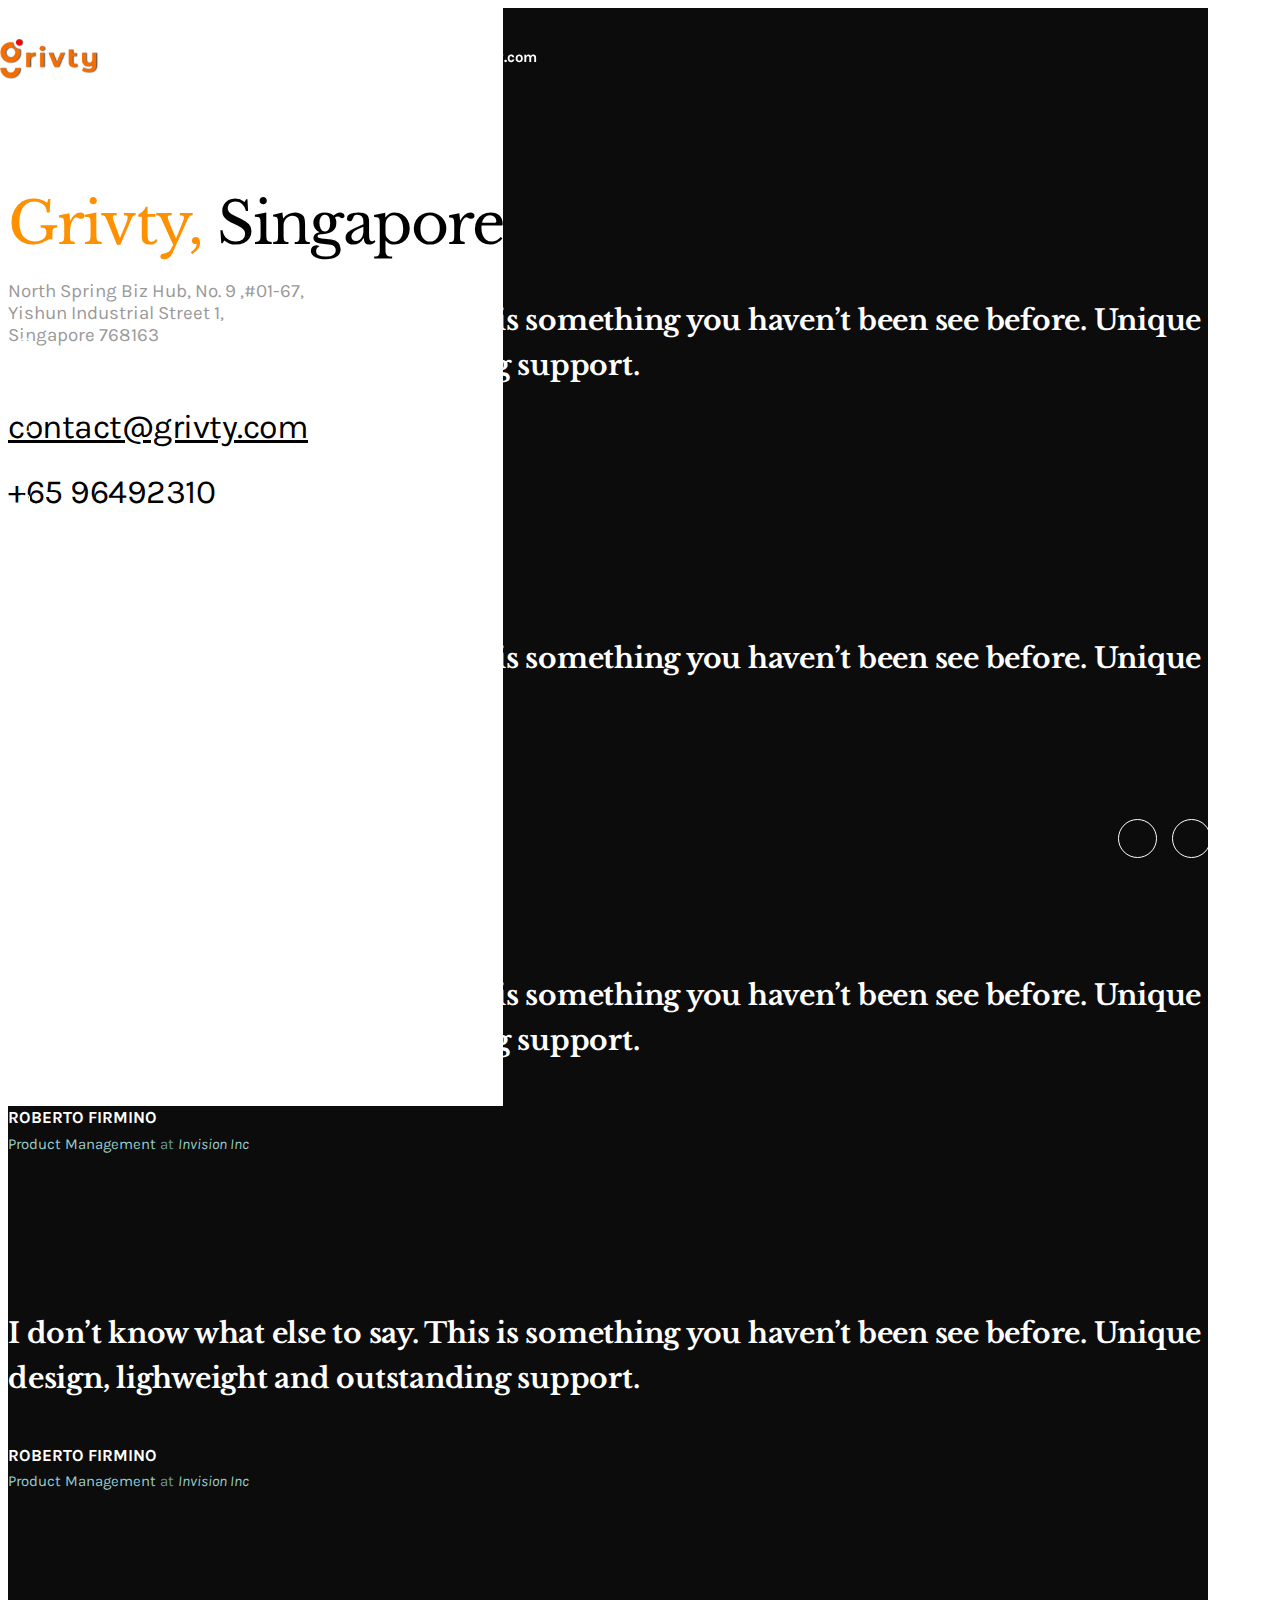
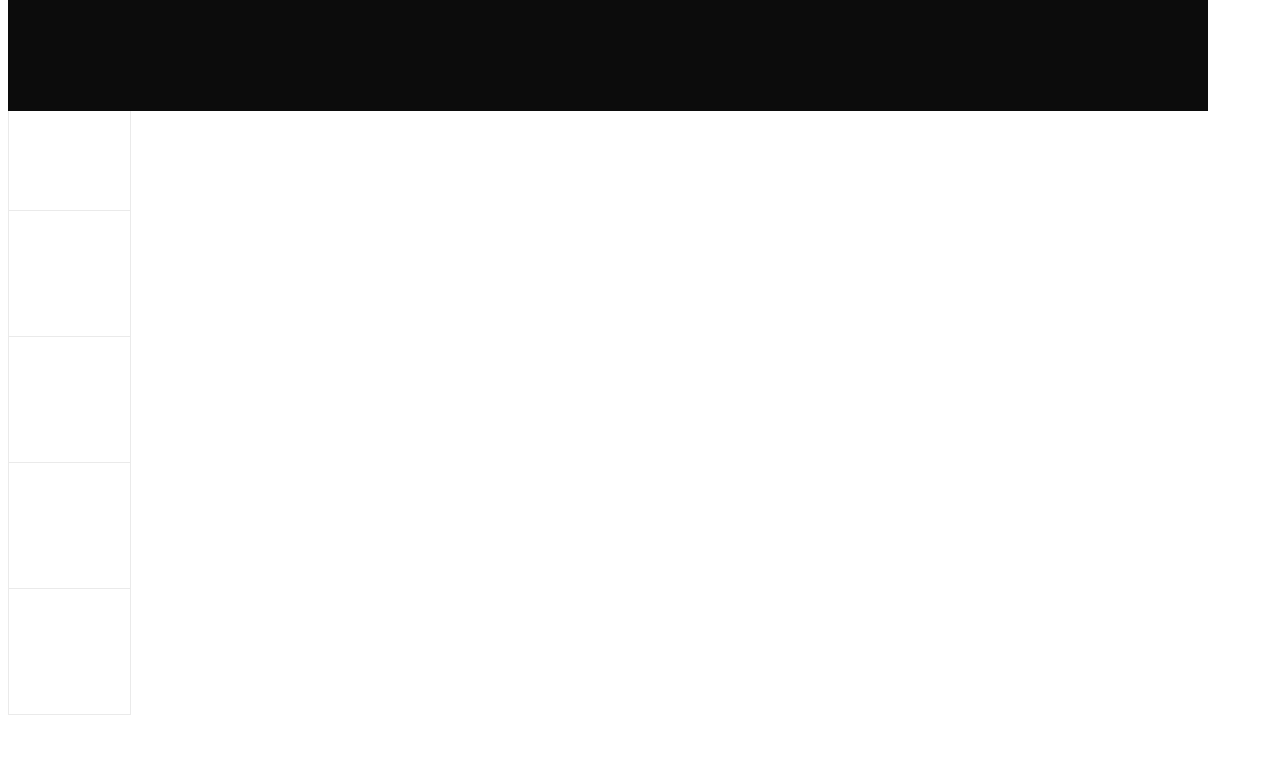
==== public/index.html @ 45347f68 "f" ====
<!doctype html>
<html lang="en">
  <head>
    <meta charset="utf-8">
    <meta name="viewport" content="width=device-width, initial-scale=1, shrink-to-fit=no, user-scalable=0">
    <meta name="description" content="Lewis - Creative Portfolio HTML Template">
    <meta name="author" content="Paul, Logan Cee">

    <title>Grivty</title>

    <!-- CSS -->
    <link href="css/bootstrap.min.css" rel="stylesheet">
    <link href="css/animsition.min.css" rel="stylesheet">
    <link href="css/owl.carousel.min.css" rel="stylesheet">
    <link href="css/owl.theme.default.min.css" rel="stylesheet">
    <link href="css/socicon.css" rel="stylesheet">
    <link href="css/ionicons.min.css" rel="stylesheet">
    <link href="css/animate.min.css" rel="stylesheet">
    <link href="css/jquery.fancybox.min.css" rel="stylesheet">
    <link href="css/jquery.pagepiling.css" rel="stylesheet">

    <!-- Main CSS -->
    <link href="css/style.css" rel="stylesheet">

    <!-- Favicons -->
    <link rel="apple-touch-icon" sizes="180x180" href="favicon/apple-touch-icon.png">
    <link rel="icon" type="image/png" sizes="32x32" href="favicon/favicon-32x32.png">
    <link rel="icon" type="image/png" sizes="16x16" href="favicon/favicon-16x16.png">
    <link rel="manifest" href="favicon/site.webmanifest">
    <meta name="msapplication-TileColor" content="#da532c">
    <meta name="theme-color" content="#ffffff">

  </head>

  <body class="theme-yellow dark-horizontal">
    <div class="animsition">
      <div class="wrapper">
        <header id="header" class="header header-fixed">
          <div class="container-fluid clearfix">
            <div class="brand">
              <a href="home-flash.html">
                <a href="index.html"> <img src="img/logo2.png" alt="Italian Trulli" width="100 "></a>
                <div class="brand-text">Design <br /> Your Dreams</div>
              </a>
            </div>

            <div class="header-content d-none d-md-block">
              <div class="header-contacts">
                <div class="header-contact-item"><a href="tel:+65 96492310" class="phone-link">+65 96492310</a></div>
                <div class="header-contact-divider">/</div>
                <div class="header-contact-item"><a href="mailto:contact@grivty.com" class="mail-link">contact@grivty.com</a></div>
              </div>
            </div>
          </div>
        </header>


        <ul class="social social-rounded social-rounded-fixed social-rounded-dark">
          <li><a href="#"><i class="socicon-twitter"></i></a></li>
          <li><a href="#"><i class="socicon-facebook"></i></a></li>
          <li><a href="#"><i class="socicon-googleplus"></i></a></li>
        </ul>

        <div class="establised">establised 1991</div>
        <div class="copyright-fixed">&copy; Grivty 2020.&nbsp; Singapore</div>

        <div class="home-piling a-pagepiling full-height">
          <div id="home" class="section pp-scrollable slide slide1 slide-dark">
            <div class="slide-container">
              <div class="video-container a-video" data-vimeo-width="640" data-vimeo-height="360"><iframe src="https://player.vimeo.com/video/107714608?title=0&byline=0&portrait=0&autoplay=1&autopause=0&muted=1&background=1" allowfullscreen></iframe></div>
              <div class="slide-bg"><div class="inside"></div></div>
              <div class="slide-video-container slide-container">
                <div class="container">
                  <div class="row slide-content">
                    <div class="col-sm-7">
                      <h1 class="slide-title font-libre"><span class="text-primary">Ideas</span><br /> Come from Natural</h1>
                      <div class="slide-body">
                        <h3 class="slide-title-sub">branding &amp; interaction</h3>
                        <div class="slide-descr">We create high quality products to help<br /> the life interested & better</div>
                      </div>
                    </div>
                  </div>
                  <button class="btn-play a-video-play"><i class="icon ion-ios-play"></i></button>
                </div>
              </div>
            </div>
          </div>

          <div id="studio" class="section pp-scrollable slide slide2">
            <div class="slide-container">
              <div class="slide-bg slide-bg-circle"><div class="inside"></div></div>
              <div class="container">
                <div class="row">
                  <div class="col-lg-6">
                    <div class="solution-num text-texture">25</div>
                    <div class="solution-num-title">Years<br /> Experience</div>
                  </div>
                  <div class="col-lg-6">
                    <h2 class="slide-title font-libre">Capturing 
                      <br /> Perfect designs <br />  With our services </h2>

                    <div class="accordion solution-collapse" id="solutions">
                      <div class="solution-collapse-item">
                        <div class="solution-collapse-item-title font-libre" id="headingOne">
                          <a class="" href="" data-toggle="collapse" data-target="#solution1" aria-expanded="true" aria-controls="solution1">
                            Design & Printing
                            <i class="icon-plus"></i>
                          </a>
                        </div>

                        <div id="solution1"  class="collapse show" aria-labelledby="headingOne" data-parent="#solutions">
                          <div class="card-body">
                            Designing for an optimal digital experience. intuitive and user friendly. Our websites, platforms and apps are built for the way your users behave to ensure an experience that will make them come back for more.... <a href="service.html">See more</a>
                          </div>
                        </div>
                      </div>
                      <div class="solution-collapse-item">
                        <div class="solution-collapse-item-title font-libre" id="headingTwo">
                          <a class=" collapsed" href="" data-toggle="collapse" data-target="#solution2" aria-expanded="false" aria-controls="solution2">
                            Data Analytics

                            <i class="icon-plus"></i>
                          </a>
                        </div>
                        <div id="solution2" class="collapse" aria-labelledby="headingTwo" data-parent="#solutions">
                          <div class="card-body">
                            Designing for an optimal digital experience. intuitive and user friendly. Our websites, platforms and apps are built for the way your users behave to ensure an experience that will make them come back for more.... <a href="service.html">See more</a>
                          </div>
                        </div>
                      </div>
                      <div class="solution-collapse-item">
                        <div class="solution-collapse-item-title font-libre" id="headingThree">
                          <a class=" collapsed" href="" data-toggle="collapse" data-target="#solution3" aria-expanded="false" aria-controls="solution3">
                            Digital Marketing
                            <i class="icon-plus"></i>
                          </a>
                        </div>
                        <div id="solution3" class="collapse" aria-labelledby="headingThree" data-parent="#solutions">
                          <div class="card-body">
                            Designing for an optimal digital experience. intuitive and user friendly. Our websites, platforms and apps are built for the way your users behave to ensure an experience that will make them come back for more.... <a href="service.html">See more</a>
                          </div>
                        </div>
                      </div>
                    </div>
                  </div>
                </div>
              </div>
            </div>
          </div>

          <div id="projects" class="section pp-scrollable slide slide3 slide-dark">
            <div class="slide-container">
              <div class="slide-bg-list">
                <div class="slide-bg active"><div class="inside" style="background-image: url(img/piling-project1.jpg);"></div></div>
                <div class="slide-bg"><div class="inside" style="background-image: url(img/piling-project2.jpg);"></div></div>
                <div class="slide-bg"><div class="inside" style="background-image: url(img/piling-project3.jpg);"></div></div>
                <div class="slide-bg"><div class="inside" style="background-image: url(img/piling-project4.jpg);"></div></div>
                <div class="slide-bg"><div class="inside" style="background-image: url(img/piling-project5.jpg);"></div></div>
              </div>
              <div class="container">
                <div class="piling-project-list-title">Latest projects</div>
                <div class="row piling-project-list">
                  <div class="col-xl-4 col-6 piling-project-item">
                    <h3 class="piling-project-title font-libre"><a href="single-project-mobile-app.html" class="a-change-bg">Boranito<br /> Skate</a></h3>
                    <div class="piling-project-detail">2018 / Interaction</div>
                  </div>
                  <div class="col-xl-4 col-6 piling-project-item">
                    <h3 class="piling-project-title font-libre"><a href="single-project-branding.html" class="a-change-bg">Rick<br />  Meyers</a></h3>
                    <div class="piling-project-detail">2018 / Branding</div>
                  </div>
                  <div class="col-xl-4 col-6 piling-project-item">
                    <h3 class="piling-project-title font-libre"><a href="single-project-branding.html" class="a-change-bg">ICO Bottle<br /> Opener</a></h3>
                    <div class="piling-project-detail">2018 / Branding</div>
                  </div>
                  <div class="col-xl-4 col-6 piling-project-item">
                    <h3 class="piling-project-title font-libre"><a href="single-project-web-design.html" class="a-change-bg">Onne<br /> Portfolio</a></h3>
                    <div class="piling-project-detail">2017 / Interaction</div>
                  </div>
                  <div class="col-xl-4 col-6 piling-project-item">
                    <h3 class="piling-project-title font-libre"><a href="single-project-branding.html" class="a-change-bg">Dark<br /> Bottle</a></h3>
                    <div class="piling-project-detail">2017 / Branding</div>
                  </div>
                  <div class="col-xl-4 col-6">
                    <div class="piling-more-total">
                      <a href="ourworks.html">more<br /> projects</a>
                    </div>
                  </div>
                </div>
              </div>
            </div>
          </div>

          <div class="section pp-scrollable slide slide4">
            <div class="slide-container">
              <div class="container">
                <h2 class="slide-title font-libre">Trusted from Clients</h2>
                <div class="slide-descr text-grey">Help business can be optimized profit and improve value of brand is our vision.</div>

                <div class="slide-body">
                  <div class="row no-gutters partner-list partner-bordered">
                    <div class="col partner-item"><span class="inside"><img src="img/pic12.png" alt="" /></span></div>
                    <div class="col partner-item"><a href="#" class="inside"><img src="img/pic13.png" alt="" /></a></div>
                    <div class="col partner-item"><a href="#" class="inside"><img src="img/pic14.png" alt="" /></a></div>
                    <div class="col partner-item"><a href="#" class="inside"><img src="img/pic15.png" alt="" /></a></div>
                    <div class="col partner-item"><a href="#" class="inside"><img src="img/pic16.png" alt="" /></a></div>
                    <div class="col partner-item"><a href="#" class="inside"><img src="img/pic17.png" alt="" /></a></div>
                    <div class="col partner-item"><a href="#" class="inside"><img src="img/pic18.png" alt="" /></a></div>
                    <div class="col partner-item"><a href="#" class="inside"><img src="img/pic20.png" alt="" /></a></div>
                    <div class="col partner-item"><a href="#" class="inside"><img src="img/pic21.png" alt="" /></a></div>
                    <div class="col partner-item"><a href="#" class="inside"><img src="img/pic22.png" alt="" /></a></div>
                    <div class="col partner-item"><a href="#" class="inside"><img src="img/pic23.png" alt="" /></a></div>
                    <div class="col partner-item"><a href="#" class="inside"><img src="img/pic24.png" alt="" /></a></div>
                    <div class="col partner-item"><a href="#" class="inside"><img src="img/pic25.png" alt="" /></a></div>
                    <div class="col partner-item"><a href="#" class="inside"><img src="img/pic26.png" alt="" /></a></div>
                    <div class="col partner-item"><a href="#" class="inside"><img src="img/pic27.png" alt="" /></a></div>
                  </div>
                </div>
              </div>
            </div>
          </div>

          <div class="section pp-scrollable slide slide5 slide-dark">
            <div class="slide-container">
              <div class="slide-bg"><div class="inside"></div></div>
              <div class="container">
                <div class="h1"><span class="rounded-icon"><i class="icon-quote"></i></span></div>
                <div class="row">
                  <div class="col-lg-7 col-9">
                    <div class="a-reviews-carousel reviews-carousel-sm owl-carousel owl-theme">
                      <div class="reviews-carousel-item">
                        <div class="inside">
                          <div class="reviews-carousel-text font-libre">I don’t know what else to say. This is something you haven’t been see before. Unique design, lighweight and outstanding support.</div>
                          <div class="reviews-carousel-author">Roberto Firmino</div>
                          <div class="reviews-carousel-author-status">Product Management <span class="text-grey-light">at</span> <em>Invision Inc</em></div>
                        </div>
                      </div>
                      <div class="reviews-carousel-item">
                        <div class="inside">
                          <div class="reviews-carousel-text font-libre">I don’t know what else to say. This is something you haven’t been see before. Unique design, lighweight.</div>
                          <div class="reviews-carousel-author">Roberto Firmino</div>
                          <div class="reviews-carousel-author-status">Product Management <span class="text-grey-light">at</span> <em>Invision Inc</em></div>
                        </div>
                      </div>
                      <div class="reviews-carousel-item">
                        <div class="inside">
                          <div class="reviews-carousel-text font-libre">I don’t know what else to say. This is something you haven’t been see before. Unique design, lighweight and outstanding support.</div>
                          <div class="reviews-carousel-author">Roberto Firmino</div>
                          <div class="reviews-carousel-author-status">Product Management <span class="text-grey-light">at</span> <em>Invision Inc</em></div>
                        </div>
                      </div>
                      <div class="reviews-carousel-item">
                        <div class="inside">
                          <div class="reviews-carousel-text font-libre">I don’t know what else to say. This is something you haven’t been see before. Unique design, lighweight and outstanding support.</div>
                          <div class="reviews-carousel-author">Roberto Firmino</div>
                          <div class="reviews-carousel-author-status">Product Management <span class="text-grey-light">at</span> <em>Invision Inc</em></div>
                        </div>
                      </div>
                    </div>
                  </div>
                </div>
              </div>
            </div>
          </div>

          <div class="section pp-scrollable slide slide6">
            <div class="slide-container">
              <div class="slide-bg"><div class="inside"></div></div>
              <div class="slide-bg slide-bg-circle"><div class="inside"></div></div>
              <div class="container">
                <div class="row slide-content">
                  <div class="col-sm-6">
                    <h2 class="slide-title font-libre h2"><span class="text-primary">Grivty, </span>Singapore</h2>
                    <div class="slide-body">
                      <div class="slide-contact-address">North Spring Biz Hub, No. 9 ,#01-67, <br>Yishun Industrial Street 1,<br>Singapore 768163</div>
                      <div class="slide-contact-mail"><a href="mailto:contact@grivty.com" class="underline">contact@grivty.com</a></div>
                      <div class="slide-contact-phone"><a href="tel:+65 96492310" class="phone-link">+65 96492310</a></div>
                    </div>
                  </div>
                </div>

              </div>
            </div>
          </div>

        </div>



      </div>

    </div>


    <script src="https://code.jquery.com/jquery-1.12.4.min.js"></script>
    <script>window.jQuery || document.write('<script src="js/jquery.min.js"><\/script>')</script>
    <script src="js/smoothscroll.js"></script>
    <script src="js/popper.min.js"></script>
    <script src="js/bootstrap.min.js"></script>
    <script src="js/animsition.min.js"></script>
    <script src="js/owl.carousel.min.js"></script>
    <script src="js/wow.min.js"></script>
    <script src="js/jquery.pagepiling.min.js"></script>
    <script src="js/isotope.pkgd.min.js"></script>
    <script src="js/jquery.fancybox.min.js"></script>
    <script src="js/TweenMax.min.js"></script>
    <script src="js/ScrollMagic.min.js"></script>
    <script src="js/animation.gsap.min.js"></script>
    <script src="js/jquery.viewport.js"></script>
    <script src="js/jquery.countdown.min.js"></script>
    <script src="js/script.js"></script>

    <script>
      $(document).ready(function() {
        $('.a-pagepiling').pagepiling({
          scrollingSpeed: 280,
          menu: '#menu',
          loopTop: true,
         // anchors: ['home', 'studio', 'projects'],
        
          navigation: {
                'position': 'right'
          },
          afterLoad: function(anchorLink, index){
            if(index == 1 || index == 3 || index == 5){ // Section with dark bacgkrounds
              $('body').addClass('dark-horizontal');
            }
            else{
              $('body').removeClass('dark-horizontal');
            }
          },
          onLeave: function(){
            $('.section.active .slide-bg-list .slide-bg').removeClass('active').eq(0).addClass('active')
          }
        });

        $('.a-pp-prev').on('click', function(){
          $.fn.pagepiling.moveSectionUp();
        });
        $('.a-pp-next').on('click', function(){
          $.fn.pagepiling.moveSectionDown();
        });
      });
    </script>

  </body>
</html>
---- public/css/style.css ----
/* ------------------------------------------------------------------------------

  Template Name: Lewis
  Description: Leiws - Creative Portfolio HTML Template
  Author: Paul
  Author URI: http://themeforest.net/user/paul_tf

  1.  Global

      1.1 General
      1.2 Typography
      1.3 Fields
      1.4 Buttons
      1.5 Forms
      1.6 Preloader

  2.  Header

  3.  Home Zoom Parallax

  4.  Home Horizontal

      4.1 Home Horizontal Navs
      4.2 Home Horizontal Setting
      4.3 Home Horizontal Animation
      4.4 Home Horizontal Dark Settings


  5.  Home Piling

  6.  Home Minimal

  7.  Home Video

  8.  Home 3D

  9.  Home Flash

  10. Work Pages

  11. Project Card

  12. News Pages

  13. Pages

  14. Footer


*/



/*-------------------------------------------------------------------------------
  1. Global
-------------------------------------------------------------------------------*/


/* 1.1 General */

@import url('https://fonts.googleapis.com/css?family=Karla:400,400i,700,700i');

@import url('https://fonts.googleapis.com/css?family=Teko:400,500,700');

@import url('https://fonts.googleapis.com/css?family=Libre+Baskerville:400,400i,700');

@import url('https://fonts.googleapis.com/css?family=Abril+Fatface');

@font-face {
    font-family: 'Butler';
    src: url('../fonts/butler_regular-webfont.eot');
    src: url('../fonts/butler_regular-webfont.eot?#iefix') format('embedded-opentype'),
         url('../fonts/butler_regular-webfont.woff2') format('woff2'),
         url('../fonts/butler_regular-webfont.woff') format('woff'),
         url('../fonts/butler_regular-webfont.ttf') format('truetype');
    font-weight: normal;
    font-style: normal;
}

@font-face {
    font-family: 'Butler';
    src: url('../fonts/butler_bold-webfont.eot');
    src: url('../fonts/butler_bold-webfont.eot?#iefix') format('embedded-opentype'),
         url('../fonts/butler_bold-webfont.woff2') format('woff2'),
         url('../fonts/butler_bold-webfont.woff') format('woff'),
         url('../fonts/butler_bold-webfont.ttf') format('truetype');
    font-weight: bold;
    font-style: normal;

}

@font-face {
    font-family: 'Butler';
    src: url('../fonts/butler_extrabold-webfont.eot');
    src: url('../fonts/butler_extrabold-webfont.eot?#iefix') format('embedded-opentype'),
         url('../fonts/butler_extrabold-webfont.woff2') format('woff2'),
         url('../fonts/butler_extrabold-webfont.woff') format('woff'),
         url('../fonts/butler_extrabold-webfont.ttf') format('truetype');
    font-weight: 900;
    font-style: normal;
}

@font-face {
    font-family: 'Butler Stencil Bold';
    font-style: normal;
    font-weight: normal;
    src: local('Butler Stencil Bold'),
         url('../fonts/Butler_Bold_Stencil.woff') format('woff');
}

html {
  font-size: 12px;
}

body {
  font-family: 'Karla', sans-serif;
  color: #000000;
}

html > body .underline {
  text-decoration: underline;
}

html > body .underline:hover {
  text-decoration: none;
}

::selection {
  background-color: #2d1a6a;
  color: #ffffff;
  text-shadow: none;
}

-webkit-::selection {
  background-color: #2d1a6a;
  color: #ffffff;
  text-shadow: none;
}

::-moz-selection {
  background-color: #2d1a6a;
  color: #ffffff;
  text-shadow: none;
}

::-webkit-scrollbar {
  width: 5px;
  height: 5px;
}

::-webkit-scrollbar-thumb {
  cursor: pointer;
  background: #2e2e2e;
}

.container-fluid-md {
  padding-left: 15px;
  padding-right: 15px;
}

.row-10 {
  margin-left: -5px;
  margin-right: -5px;
}

.row-10 > [class^="col-"],
.row-10 > [class*=" col-"] {
  padding-left: 5px;
  padding-right: 5px;
}

@media (min-width: 1280px) {
  .container {
    max-width: 1200px;
  }

  .row-60 {
    margin-left: -1.875rem;
    margin-right: -1.875rem;
  }

  .row-60 > [class^="col-"],
  .row-60 > [class*=" col-"] {
    padding-left: 1.875rem;
    padding-right: 1.875rem;
  }
}

@media (min-width: 1600px) {
  .container-fluid {
    padding-left: 3.75rem;
    padding-right: 3.75rem;
  }

  .container-fluid-md {
    padding-left: 7.5rem;
    padding-right: 7.5rem;
  }
}

.full-height {
  min-height: 100vh;
}

/* 1.2 Typography */

h2,
.h2,
h3,
.h3 {
  font-weight: bold;
}

h4,
.h4 {
  margin-bottom: 1.75rem;
  letter-spacing: -.035em;
  font-weight: bold;
}

.text-bold {
  font-weight: bold;
}

.text-normal {
  font-weight: normal;
}

.text-underline {
  text-decoration: underline;
}

html > body .text-black {
  color: #000000;
}

html > body .text-grey-primary {
  color: #cccccc;
}

html > body .text-grey {
  color: #666666;
}

html > body .text-white a,
html > body .text-black a {
  color: inherit;
}

html > body .text-grey-light {
  color: #999999;
}

html > body .lh-sm {
  line-height: 1.25;
}

html > body .lh-md {
  line-height: 1.625;
}

html > body .lh-lg {
  line-height: 1.875;
}

html > body .lh-lg2 {
  line-height: 1.8;
}

html > body .fs14 {
  font-size: .875rem;
}

html > body .fs18 {
  font-size: 1.125rem;
}

html > body .fs20 {
  font-size: 1.25rem;
}

html > body .fs28 {
  font-size: 1.75rem;
}

html > body .fs30 {
  font-size: 1.875rem;
}

html > body .fs36 {
  font-size: 2.25rem;
}

html > body .fs42 {
  font-size: 2.625rem;
}

html > body .fs48 {
  font-size: 3rem;
}

html > body .fs60 {
  font-size: 2.75rem;
  line-height: 1.36666667;
}

.fs18.text-grey {
  line-height: 1.66666667;
}

.h1-lg {
  font-size: 3.5rem;
  font-weight: bold;
  letter-spacing: -.025em;
}

@media (min-width: 576px) {
  .text-right-sm {
    text-align: right !important;
  }

  html > body .fs60 {
    font-size: 3.75rem;
    line-height: 1.36666667;
  }
}

@media (min-width: 768px) {
  .text-right-md {
    text-align: right !important;
  }

  .h1-lg {
    font-size: 4.5rem;
    line-height: 1.13888889;
  }
}

.font-custom {
  font-family: 'Butler', Serif;
}

.font-teko {
  font-family: 'Teko', sans-serif;
}

.font-libre {
  font-family: 'Libre Baskerville', serif;
}

.font-abril {
  font-family: 'Abril Fatface', cursive;
  font-weight: normal;
}

.base-list {
  margin: 0;
  padding: 0;
  list-style: none;
}

.base-list > li {
  padding-left: 1rem;
  position: relative;
  margin-bottom: 1.25rem;
}

.base-list > li:before {
  content: "";
  display: block;
  position: absolute;
  left: 0;
  top: .7em;
  width: .25rem;
  height: .25rem;
  border-radius: 5rem;
  background: #000000;
}

.more {
  text-transform: uppercase;
}

.more-lg {
  text-transform: uppercase;
  font-size: 1.25rem;
  font-weight: bold;
}

.more-xl {
  text-transform: uppercase;
  font-size: 1.5rem;
  font-weight: bold;
}

.more a,
.more-lg a {
  color: #000000;
  text-decoration: none;
}

.more a:hover,
.more-lg a:hover,
.more-total a:hover {
  color: #b11d11;
}

.more-lg i {
  display: inline-block;
  vertical-align: middle;
  margin-left: .5em;
  font-size: 110%;
  line-height: .75;
}

.ion-ios-arrow-left,
.ion-ios-arrow-right {
  transform: translateX(0);
  transition: transform .3s ease-in-out;
}

a:hover .ion-ios-arrow-right,
button:hover .ion-ios-arrow-right,
.btn:hover .ion-ios-arrow-right {
  transform: translateX(.25rem);
}

a:hover .ion-ios-arrow-left,
button:hover .ion-ios-arrow-left,
.btn:hover .ion-ios-arrow-left {
  transform: translateX(-.25rem);
}

/* 1.3 Fields */

html > body .mr20 {
  margin-right: 1.25rem;
}

html > body .mt5 {
  margin-top: 5px;
}

html > body .mt10 {
  margin-top: .625rem;
}

html > body .mt20 {
  margin-top: 1.25rem;
}

html > body .mt30 {
  margin-top: 1.875rem;
}

html > body .mt40 {
  margin-top: 2.5rem;
}

html > body .mt50 {
  margin-top: 3.125rem;
}

html > body .mt55 {
  margin-top: 3.4375rem;
}

html > body .mt60 {
  margin-top: 3.75rem;
}

html > body .mt65 {
  margin-top: 4.0625rem;
}

html > body .mt70 {
  margin-top: 4.375rem;
}

html > body .mt80 {
  margin-top: 5rem;
}

html > body .mt90 {
  margin-top: 5.625rem;
}

html > body .mt100 {
  margin-top: 6.5rem;
}

html > body .mt150 {
  margin-top: 9.375rem;
}

html > body .mb5 {
  margin-bottom: 5px;
}

html > body .mb10 {
  margin-bottom: .625rem;
}

html > body .mb20 {
  margin-bottom: 1.25rem;
}

html > body .mb30 {
  margin-bottom: 1.875rem;
}

html > body .mb35 {
  margin-bottom: 2.1875rem;
}

html > body .mb40 {
  margin-bottom: 2.5rem;
}

html > body .mb45 {
  margin-bottom: 2.8125rem;
}

html > body .mb50 {
  margin-bottom: 3.125rem;
}

html > body .mb55 {
  margin-bottom: 3.4375rem;
}

html > body .mb60 {
  margin-bottom: 3.75rem;
}

html > body .mb65 {
  margin-bottom: 4.0625rem;
}

html > body .mb70 {
  margin-bottom: 4.375rem;
}

html > body .mb75 {
  margin-bottom: 4.6875rem;
}

html > body .mb80 {
  margin-bottom: 5rem;
}

html > body .mb90 {
  margin-bottom: 5.625rem;
}

html > body .mb100 {
  margin-bottom: 6.25rem;
}

html > body .mb120 {
  margin-bottom: 7.5rem;
}

html > body .mb130 {
  margin-bottom: 8.125rem;
}

/* 1.4 Buttons */

button:focus,
input:focus {
  outline: none;
}

.btn {
  padding: .75rem 2rem .75rem;
  font-weight: bold;
  text-transform: uppercase;
  border-radius: 0;
}

.btn-sm {
  padding: .875rem 1.5rem .8125rem;
}

.btn-md {
  padding: .875rem 2rem .9375rem;
}

.btn-xs {
  border-color: #cccccc;
  padding: 3px 12px 3px;
  font-size: .75rem;
  color: #a7a9b8;
  letter-spacing: .025em;
}

.btn-light {
  background: #ffffff;
  border-color: #999999;
}

.btn-dark {
  background: #000000;
  border-color: #000000;
}

.btn-dark:hover,
.btn-dark:not(:disabled):not(.disabled):active {
  background: #23272b;
  border-color: #23272b;
}

.btn .icon {
  margin-left: .75rem;
  display: inline-block;
  vertical-align: middle;
  margin-top: -.375rem;
  margin-bottom: -.25rem;
  line-height: 1;
  font-size: 1.25rem;
}


.btn-sm .icon {
  font-size: 1.125rem;
  line-height: .75;
}

.btn-sm .ion-ios-email-outline {
  font-size: 1.5rem;
}

.btn-light:hover,
.btn-light:not(:disabled):not(.disabled):active {
  background-color: #b11d11;
  border-color: #b11d11;
  color: #ffffff;
}

.btn-outline-secondary:hover,
.btn-outline-secondary:not(:disabled):not(.disabled):active {
  background-color: #ffffff;
  border-color: #b11d11;
  color: #b11d11;
}

.btn-danger {
  background: #b11d11;
  border-color: #b11d11;
}

.btn-rounded {
  border-radius: 30px;
}

.btn-link.text-black:hover {
  color: #000000;
}

/* 1.5 Forms */

.form-control {
  border-radius: 0;
  padding: .625rem 1.25rem .625rem;
  height: calc(1.5em + 1.25rem + 2px);
}

.form-control-lg {
  padding: .875rem 1.25rem .9375rem;
  height: calc(1.5em + 1.8125rem + 2px);
  font-size: 1rem;
}

.control-with-icon {
  position: relative;
}

.control-with-icon .form-control {
  padding-right: 3rem;
}

.control-icon {
  padding-top: 1px;
  position: absolute;
  top: 50%;
  right: 20px;
  font-size: 1.5rem;
  color: #999999;
  -webkit-transform: translate(0%, -50%);
          transform: translate(0%, -50%);
}

.control-icon i,
.control-icon i:before {
  display: block;
  line-height: .75;
}

.control-btn {
  margin-top: 2.75rem;
}

.label-custom {
  margin-bottom: 0;
  display: block;
  text-transform: uppercase;
  font-size: .75rem;
  font-weight: bold;
}

.form-control-custom {
  border: none;
  border-bottom: #cccccc 1px solid;
  padding: 0 0 .625rem;
  height: calc(1.5em + .625rem + 1px);
  color: #000000;
  font-weight: normal;
}

.form-control-custom::-webkit-input-placeholder {
  color: #999999;
}

.form-control-custom::-moz-placeholder {
  color: #999999;
}

.form-control-custom:-ms-input-placeholder {
  color: #999999;
}

.form-control-custom::-ms-input-placeholder {
  color: #999999;
}

.form-control-custom::placeholder {
  color: #999999;
}

.form-control-custom:focus {
  border-color: #000000;
}



/* 1.6 Preloader */

.preloader {
  position: fixed;
  overflow: hidden;
  z-index: 999999;
  left: 0;
  top: 0;
  width: 100%;
  height: 100%;
  background:#fff;
  color:#4b4b4b;
  text-align: center;
}

.spinner {
  position: absolute;
  top: 50%;
  left: 50%;
  width: 50px;
  height: 50px;
  -webkit-transform: translate(-50%, -50%);
  transform: translate(-50%, -50%);
}

.double-bounce1,
.double-bounce2 {
  width: 100%;
  height: 100%;
  border-radius: 50%;
  background-color: #2c1a6a;
  opacity: 0.6;
  position: absolute;
  top: 0;
  left: 0;
  -webkit-animation: sk-bounce 2.0s infinite ease-in-out;
  animation: sk-bounce 2.0s infinite ease-in-out;
}

.double-bounce2 {
  -webkit-animation-delay: -1.0s;
  animation-delay: -1.0s;
}

@-webkit-keyframes sk-bounce {
  0%, 100% { -webkit-transform: scale(0.0) }
  50% { -webkit-transform: scale(1.0) }
}

@keyframes sk-bounce {
  0%, 100% { 
    transform: scale(0.0);
    -webkit-transform: scale(0.0);
  } 50% { 
    transform: scale(1.0);
    -webkit-transform: scale(1.0);
  }
}


/*-------------------------------------------------------------------------------
  2. Header
-------------------------------------------------------------------------------*/

.header {
  padding-top: 1.5rem;
  /*transition: color .2s ease-in-out;*/
  transition: margin-top .5s ease-in-out;
  margin-top: 0;
}

@media (min-width: 768px) {
  .header {
    padding-top: 2.625rem;
  }
}

.header-fixed {
  position: fixed;
  top: 0;
  left: 0;
  width: 100%;
  z-index: 900;
}

.header-affix {
  position: fixed !important;
  top: -5rem !important;
  left: 0;
  width: 100%;
  z-index: 900;
  background: #ffffff;
  padding-top: .75rem !important;
  padding-bottom: .5rem !important;
  box-shadow: rgba(0,0,0,.1) 0 3px 15px;
  margin-top: 5rem;
}

.header-affix .nav-logo {
  transform: scale(.45);
}

@media (max-width: 767px) {
  .header-affix .nav-logo {
    margin-left: -50%;
  }
}

.menu .menu-lang,
.menu .menu-main,
.menu .social,
.menu .menu-copyright {
  opacity: 0;
  transform: translateY(3rem);
  transition: all .5s ease-in-out;
}

.menu .menu-lang {
  transition-delay: .2s;
}

.menu .menu-main {
  transition-delay: .4s;
}

.menu .social {
  transition-delay: .6s;
}

.menu .menu-copyright {
  transition-delay: .8s;
}

.body-menu-opened .menu .menu-lang,
.body-menu-opened .menu .menu-main,
.body-menu-opened .menu .social,
.body-menu-opened .menu .menu-copyright {
  opacity: 1;
  transform: translateY(0);
}

.brand {
  float: left;
  margin-right: 1rem;
  white-space: nowrap;
}

.brand a {
  color: inherit;
  text-decoration: none;
}

.brand-name,
.brand-text {
  display: inline-block;
  vertical-align: middle;
}

.brand-name {
  margin-right: .875rem;
  font-family: 'Butler', Serif;
  font-size: 2.875rem;
  font-weight: 900;
  line-height: 1.1;
}

.brand-text {
  margin-bottom: .375rem;
  font-size: 1.125rem;
  line-height: 1.15;
  letter-spacing: -.5px;
}

.header-content {
  margin-left: 17.5%;
  margin-right: 17.5%;
}

.header-contacts {
  padding-top: .5rem;
  font-weight: bold;
}

.header-contact-item,
.header-contact-divider {
  display: inline-block;
  vertical-align: middle;
}

.header-contact-divider {
  margin-left: 1.875rem;
  margin-right: 1.875rem;
  opacity: .2;
}

.phone-link,
.phone-link:hover,
.mail-link,
.mail-link:hover {
  color: inherit;
  text-decoration: none;
}

.phone-link {
  cursor: default;
}

.nav-toggle-btn {
  background: none;
  border: none;
  padding: 0;
  margin: .25rem 0 0;
  border-radius: 0;
  outline: none;
  float: right;
  position: relative;
  z-index: 995;
  font-weight: bold;
  text-transform: uppercase;
  color: inherit;
}

.nav-toggle-btn:hover {
  color: #b11d11;
}

.nav-toggle-btn:focus {
  outline: none;
}

.nav-toggle-title {
  display: inline-block;
  vertical-align: middle;
  margin-right: .75rem;
}

.nav-toggle {
  width: 29px;
  height: 29px;
  display: inline-flex;
  vertical-align: middle;
  flex-direction: column;
  align-items: center;
  justify-content: center;
  margin: auto;
  cursor: pointer;
}

.nav-toggle-sm {
  transform: scale(.65);
  margin-right: -.3125rem;
}

.stick {
  width: 29px;
  height: 3px;
  margin-bottom: 5px;
  background-color: #000000;
  display: inline-block;
}

.nav-toggle-btn:hover .stick {
  background-color: #b11d11;
}

.body-menu-opened .nav-toggle-btn {
  color: #000000;
}

.body-menu-opened .nav-toggle-btn .stick {
  background-color: #000000;
}

.stick:last-child {
  margin-bottom: 0px;
}

.nav-toggle:hover .stick-2 {
  width: 29px;
}

.body-menu-opened .stick-1 {
  animation: stick-1-open .85s ease-out forwards;
}

.body-menu-opened .stick-2 {
  animation: stick-2-open .85s linear forwards;
  width: 29px;
  margin-left: 0px;
}

.body-menu-opened .stick-3 {
  animation: stick-3-open .85s linear forwards;
}

@-webkit-keyframes stick-1-open {
  0%   {width: 29px;}
  30%  {width: 3px; transform: translate(14px, 0px);}
  65%  {width: 3px; transform: translate(14px, -29px); animation-timing-function: cubic-bezier(0,1,1,1);}
  100% {width: 2px; transform: translate(9px, 17px);}
}

@keyframes stick-1-open {
  0%   {width: 29px;}
  30%  {width: 3px; transform: translate(14px, 0px);}
  65%  {width: 3px; transform: translate(14px, -29px); animation-timing-function: cubic-bezier(0,1,1,1);}
  100% {width: 2px; transform: translate(9px, 17px);}
}

@-webkit-keyframes stick-2-open {
  65%  {width: 29px; transform: translate(0px, 0px) rotate(0deg);}
  100% {width: 29px; transform: translate(0px, 0px) rotate(45deg);}
}

@keyframes stick-2-open {
  65%  {width: 29px; transform: translate(0px, 0px) rotate(0deg);}
  100% {width: 29px; transform: translate(0px, 0px) rotate(45deg);}
}

@-webkit-keyframes stick-3-open {
  65%  {transform: translate(0px, 0px) rotate(0deg);}
  100% {transform: translate(0px, -8px) rotate(-45deg);}
}

@keyframes stick-3-open {
  65%  {transform: translate(0px, 0px) rotate(0deg);}
  100% {transform: translate(0px, -8px) rotate(-45deg);}
}

.body-menu-close .stick-1 {
  width: 3px; 
  animation: stick-1-close .85s ease-out forwards;
}

.body-menu-close .stick-2 {
  animation: stick-2-close .85s ease-out forwards;
  margin-left: 0px;
}

.body-menu-close .stick-3 {
  animation: stick-3-close .85s ease-out forwards;
}

@-webkit-keyframes stick-1-close {
  0%, 70% {width: 0px; transform: translate(0, 0);}
  100%    {width: 29px; transform: translate(0, 0);}
}

@keyframes stick-1-close {
  0%, 70% {width: 0px; transform: translate(0, 0);}
  100%    {width: 29px; transform: translate(0, 0);}
}

@-webkit-keyframes stick-2-close {
  0%   {width: 29px;transform: translate(0px, 0px) rotate(45deg);}
  20%  {width: 3px; transform: translate(0, 0px) rotate(45deg);}
  40%  {width: 0px;}
  65%  {transform: translate(0, -26px); animation-timing-function: cubic-bezier(0,1,1,1);}
  80%  {width: 0px;}
  100% {width: 29px; transform: translate(0, 0px);}
}

@keyframes stick-2-close {
  0%   {width: 29px;transform: translate(0px, 0px) rotate(45deg);}
  20%  {width: 3px; transform: translate(0, 0px) rotate(45deg);}
  40%  {width: 0px;}
  65%  {transform: translate(0, -26px); animation-timing-function: cubic-bezier(0,1,1,1);}
  80%  {width: 0px;}
  100% {width: 29px; transform: translate(0, 0px);}
}

@-webkit-keyframes stick-3-close {
  0%   {width: 29px;transform: translate(0px, -8px) rotate(-45deg);}
  20%  {width: 3px; transform: translate(0, -8px) rotate(-45deg);}
  40%  {}
  65%  {transform: translate(0, -35px); animation-timing-function: cubic-bezier(0,1,1,1);}
  90%  {width: 3px;}
  100% {width: 29px; transform: translate(0, 0px);}
}

@keyframes stick-3-close {
  0%   {width: 29px;transform: translate(0px, -8px) rotate(-45deg);}
  20%  {width: 3px; transform: translate(0, -8px) rotate(-45deg);}
  40%  {}
  65%  {transform: translate(0, -35px); animation-timing-function: cubic-bezier(0,1,1,1);}
  90%  {width: 3px;}
  100% {width: 29px; transform: translate(0, 0px);}
}

@-webkit-keyframes fadeZoom {
  0%   {width: 100%;}
  100% {width: 0;}
}

@keyframes fadeZoom {
  0%   {width: 100%;}
  100% {width: 0;}
}

.navbar-nav {
  margin-left: 8rem;
  margin-right: 8rem;
  text-align: center;
  font-size: 1rem;
  text-transform: uppercase;
}

.navbar-nav ul {
  margin: 0;
  padding: 0;
  list-style: none;
}

.navbar-nav > ul > li {
  display: inline-block;
  vertical-align: middle;
  padding-left: 1rem;
  padding-right: 1rem;
}

.navbar-nav a {
  position: relative;
  color: #999999;
  text-decoration: none;
  transition: color 0.3s cubic-bezier(0.82, 0, 0.21, 1);
}

.navbar-nav a:before {
  content: attr(data-text);
  position: absolute;
  width: 0%;
  transition: width cubic-bezier(0.82, 0, 0.21, 1) 0.3s;
  color: #b11d11;
  z-index: 2;
  overflow: hidden;
}

.navbar-nav li.active > a,
.navbar-nav li > a.active,
.navbar-nav a:hover {
  color: #999999;
}

.navbar-nav li.active > a:before,
.navbar-nav a:hover:before {
    width: 100%;
}

.navbar-nav li.active > a {
  font-weight: bold;
  color: #b11d11;
}

.menu-main li.active > a {
  color: transparent !important;
}

.navbar-nav .dropdown-toggle::after {
  display: none;
}

.navbar-nav .dropdown-menu {
  width: 25rem;
  padding: 27px 40px 22px;
  border: none;
  background: #ffffff;
  border-radius: 0;
  margin-top: 1.125rem;
  margin-left: -40px;
  text-transform: none;
  box-shadow: 0 15px 25px rgba(0,0,0,0.05);
  position: absolute;
  left: 20px !important;
  top: 100% !important;
  transform: translate3d(0, 0, 0) !important;
}

.navbar-nav .dropdown:hover .dropdown-menu {
  animation: transform .3s ease-in-out forwards;
}

.navbar-nav .dropdown-menu:before {
  content: "";
  display: block;
  width: 100%;
  height: 1.125rem;
  position: absolute;
  left: 0;
  right: 0;
  top: -1.125rem;
}

@keyframes transform {
  0%   {margin-top: 3rem; opacity: 0;}
  100% {margin-top: 1.125rem; opacity: 1;}
}



.navbar-nav .dropdown-menu ul {
  margin: 0;
  padding: 0;
  list-style: none;
}

.navbar-nav .dropdown-menu ul li {
  margin-bottom: 6px;
}

.navbar-nav .dropdown-menu a {
  white-space: nowrap;
  color: #999999;
}

.navbar-nav .dropdown-menu .active a {
  font-weight: normal;
}

.dropdown-menu-title {
  margin-bottom: 24px;
  text-transform: uppercase;
  color: #000000;
  font-weight: bold;
}

.menu {
  position: fixed;
  top: 0;
  right: 0;
  bottom: 0;
  z-index: 990;
  background: #ffffff;
  max-width: 100%;
  width: 100%;
  padding: 3.75rem 4.375rem 3.25rem;
  display: flex;
  flex-direction: column;
  transition: transform .4s ease-in-out;
  -webkit-transform: translateX(100%);
          transform: translateX(100%);
}

.body-menu-opened .menu {
  -webkit-transform: translateX(0%);
          transform: translateX(0%);
}

@media (min-width: 576px) {
  .menu {
    width: 34rem;
  }
}

@media (min-width: 992px) {
  .navbar-nav {
    margin-left: 15rem;
    margin-right: 15rem;
  }

  .navbar-nav > ul > li {
    padding-left: 1.25rem;
    padding-right: 1.25rem;
  }
}

.body-menu-opened body {
  /*overflow: hidden;*/
  /*width: 100%;*/
  /*height: 100%;*/
}

@media (max-width: 575px) {
  .body-menu-opened {
    overflow: hidden;
    width: 100%;
    height: 100%;
  }
}

.hide-menu {
  position: fixed;
  left: 0;
  right: 0;
  top: 0;
  bottom: 100%;
  background: rgba(0,0,0,.1);
  z-index: 980;
}

.body-menu-opened .hide-menu {
  bottom: 0;
}

.menu-lang {
  font-size: .875rem;
  font-weight: bold;
  text-transform: uppercase;
}

.menu .menu-lang {
  padding-bottom: 4.5rem;
}

.menu-lang.float-right,
.text-right .menu-lang {
  margin-right: -1rem;
}

.menu-lang-item,
.menu .menu-lang-item {
  margin-right: 1rem;
  color: #000000;
}

.menu-lang-item:hover {
  color: #b11d11;
  text-decoration: none;
}

.menu-lang-item.active {
  color: #b11d11;
}

.menu-lang .divider {
  margin-right: 1rem;
}

.menu-main {
  height: 100%;
  overflow-x: hidden;
  overflow-y: auto;
}

.menu-main > ul {
  margin: 0;
  padding: 0;
  list-style: none;
}

.menu-main > ul > li {
  margin-bottom: .9375rem;
}

.menu-main > ul > li > a,
.menu-main > ul > li > span {
  font-size: 1.875rem;
  font-weight: bold;
  color: #000000;
}

.menu-main > ul > li ul {
  padding: 1rem 0 1px .875rem;
  margin: 0;
  list-style: none;
}

.menu-main > ul > li ul > li {
  margin-bottom: .375rem;
}

.menu-main > ul > li ul > li > a,
.menu-main > ul > li ul > li > span {
  color: #999999;
}

.menu-main a,
.menu-main a:hover {
  position: relative;
  text-decoration: none;
}

.menu-main a:before {
  content: attr(data-text);
  position: absolute;
  width: 0%;
  transition: width cubic-bezier(0.82, 0, 0.21, 1) 0.3s;
  color: #b11d11;
  z-index: 2;
  overflow: hidden;
  white-space: nowrap;
}

.menu-main a.active{
  color: #b11d11;
}
.menu-main li.active > a:before,
.menu-main a:hover:before {
    width: 100%;
}

.menu-footer {
  padding-top: 2rem;
}

.menu-copyright {
  margin-top: 18px;
  font-size: .875rem;
  line-height: 1.71428571;
  color: #666666;
  text-transform: uppercase;
}

.menu-copyright strong {
  color: #000000 !important;
}

@media (max-height: 380px) {
  .menu-footer {
    display: none;
  }
}



.header-custom {
  padding-top: 3rem;
}

.header-absolute {
  position: absolute;
  left: 0;
  top: 0;
  right: 0;
  z-index: 900;
}

.nav-logo {
  margin-top: -2.3125rem;
  margin-bottom: -2.3125rem;
  display: block;
}

.header-custom .social,
.header-custom .menu-lang {
  margin-top: .5rem;
}

.header-custom .social a {
  color: #999999;
}

.header-custom .navbar-nav a {
  color: #000000;
}

.header-custom .navbar-nav .active{
  color: #b11d11;
}

.header-custom .menu-lang {
  font-size: 1rem;
  font-weight: normal;
  color: #cccccc;
}

.header-custom .menu-lang a {
  color: #999999;
}

.header-custom .menu-lang a.active {
  color: #000000;
}

.header-custom .menu-lang a:hover {
  color: #b11d11;
}

@media (min-width: 768px) {
  .header-custom {
    padding-top: 5rem;
  }
}


/*-------------------------------------------------------------------------------
  3. Home Zoom Parallax
-------------------------------------------------------------------------------*/

.promo-zoom {
  position: relative;
  z-index: 100;
}

.mountains {
  position: fixed;
  height: 100%;
  top: 0;
  left: 0;
  right: 0;
  z-index: 10;
  background: url("../img/bg-promo-zoom-mountains2.jpg") 50% 100% no-repeat;
  background-size: cover;
}

.mountains.animated {
}

.house-left {
  position: fixed;
  width: 28.958333%;
  height: 59.16666666%;
  bottom: 0;
  left: 0;
  z-index: 20;
  background: url("../img/bg-promo-zoom-house-left.png") 0 100% no-repeat;
  background-size: contain;
}


.house-right {
  position: fixed;
  width: 62.76041667%;
  height: 60%;
  bottom: 0;
  right: 0;
  z-index: 30;
  background: url("../img/bg-promo-zoom-house-right.png") 100% 100% no-repeat;
  background-size: contain;
}

.step-opacity {
  position: absolute;
  left: 0;
  top: 85%;
}

.promo-zoom-titles {
  position: fixed;
  top: 30%;
  left: 10%;
  right: 10%;
  z-index: 40;
  text-align: center;
}

.top-title {
  margin-bottom: 1.25rem;
  font-size: 1.125rem;
  text-transform: uppercase;
  letter-spacing: .5625rem;
  color: #666666;
}

.promo-zoom-titles h1,
.promo-screen-titles h1 {
  font-size: 11.11111111vmin;
  font-weight: bold;
}

.text-texture {
  display: inline-block;
  background-image: url("../img/bg-title.jpg");
  background-position: 50% 50%;
  -webkit-background-clip: text;
  -webkit-text-fill-color: transparent;
}

.text-texture > .inside {
  display: inline-block;
  mix-blend-mode: lighten;
  background: #ffffff;
}

.promo-zoom-titles .slogan,
.promo-screen-titles .slogan {
  margin-top: 1.125rem;
  font-size: 1.25rem;
  color: #666666;
  line-height: 1.5;
}

.brand .text-texture {
  background-image: linear-gradient(to bottom, #ff7c00, #ff0000);
  display: inline-block;
  vertical-align: middle;
  width: 4.75rem;
  height: 3.125rem;
}

.section {
  padding-top: 6rem;
  padding-bottom: 4rem;
}

.section-content {
  padding-top: 6rem;
}

.section-item {
  text-align: center;
}

.section-item + .section-item {
  margin-top: 4rem;
}

.page-content {
  background: #ffffff;
  padding-top: 12%;
  position: relative;
  z-index: 100;
}

@media (min-width: 768px) {
  .page-content {
    padding-top: 8.75rem;
  }
}

.section-mini {
  padding-top: 6rem;
}

.section-centered {
  display: flex;
  align-items: center;
}

.section-centered > div {
  width: 100%;
}

.full-image,
.full-image-dark {
  min-height: 100vh;
  background-size: cover;
  background-position: 50% 0;
  background-repeat: no-repeat;
  position: relative;
}

.full-image-dark:before {
  content: "";
  z-index: 10;
  position: absolute;
  left: 0;
  top: 0;
  right: 0;
  bottom: 0;
  background: #000000;
  opacity: .3;
}

.full-image-dark > div {
  z-index: 100;
  position: relative;
}

@media (min-width: 768px) {
  .section-item + .section-item {
    margin-top: 8.125rem;
  }

  .section {
    padding-top: 10.625rem;
    padding-bottom: 10.625rem;
  }

  .section-content {
    padding-bottom: 8.125rem;
  }

  .section-mini {
    padding-top: 8.125rem;
  }
}

.section-last {
  padding-bottom: 0;
}

.section-item-title {
  margin-bottom: 1.875rem;
  font-size: 1.5rem;
  text-transform: uppercase;
  font-weight: bold;
  letter-spacing: .375rem;
  line-height: 1.5;
}

.section-item-title,
.section-item-title a {
  color: #b11d11;
}

.section-item-title-sm {
  font-size: 1.125rem;
  letter-spacing: .5em;
}

.section-item-title-md {
  font-size: 1.25rem;
  letter-spacing: .25em;
}

.promo-about {
  padding-top: 9rem;
  padding-bottom: 6rem;
  line-height: calc(100vh - 15rem);
}

.promo-about .about {
  position: relative;
  top: 300px;
  opacity: 0;
  transition: all .5s ease-in-out;
}

@media (min-width: 768px) {
  .promo-about {
    padding-top: 3rem;
    padding-bottom: 3rem;
    line-height: calc(100vh - 6rem);
  }
}

.about {
  display: inline-block;
  vertical-align: middle;
  width: 100%;
  padding-top: 0;
  padding-bottom: 0;
  text-align: center;
  line-height: 1.5;
}

.rounded-logo {
  width: 11.5rem;
  height: 11.5rem;
  margin-left: auto;
  margin-right: auto;
  position: relative;
}

.rounded-logo svg {
  transform: rotate(175deg);
  text-transform: uppercase;
  letter-spacing: 2.65px;
  word-spacing: 4px;
  font-weight: bold;
  fill: #999999;
}

.rounded-logo .logo {
  position: absolute;
  left: 0;
  right: 0;
  top: 50%;
  margin-top: .625rem;
  text-align: center;
  font-size: 4rem;
  font-weight: 900;
  font-family: 'Butler', Serif;
  color: #000000;
  -webkit-transform: translate(0%, -50%);
          transform: translate(0%, -50%);
}

.rounded-logo-sm {
  width: 7.125rem;
  height: 7.125rem;
}

.rounded-logo-sm .logo {
  margin-top: .25rem;
  font-size: 2.5rem;
}

.rounded-logo-md {
  width: 14.125rem;
  height: 14.125rem;
}

.rounded-logo-md .logo {
  font-size: 4.8125rem;
}

.rounded-logo-lg {
  width: 17rem;
  height: 17rem;
}

.rounded-logo-lg .logo {
  font-size: 6.125rem;
}

.rounded-logo.stamp {
  width: 14.125rem;
  height: 14.125rem;
  position: absolute;
  left: 0;
  bottom: -3rem;
}

.rounded-logo.stamp svg {
  transform: rotate(150deg);
}

.rounded-logo.font-custom svg {
  letter-spacing: .1em;
  word-spacing: 2px;
}

.about-logo {
  margin-bottom: 6.25rem;
}

.about-title {
  font-size: 2.25rem;
  font-weight: bold;
}

.about-descr {
  margin-top: 1.875rem;
  font-size: 1.5rem;
  line-height: 1.5;
}



.services-descr,
.flash-descr {
  font-size: 1rem;
  line-height: 1.875;
}

.service-item {
  margin-top: 4.375rem;
  display: block;
}

a.service-item {
  text-decoration: none;
  color: #000000;
}

.services-letter {
  overflow: hidden;
  position: relative;
  font-size: 13.75rem;
  font-weight: 900;
  line-height: 1.25;
}

.services-letter .mask {
  position: absolute;
  z-index: 10;
  width: 200%;
  background: -webkit-linear-gradient(left, rgba(255,255,255,0), rgba(255,255,255,1) 50%, rgba(255,255,255,1)); 
  background: linear-gradient(to right, rgba(255,255,255,0), rgba(255,255,255,1) 50%, rgba(255,255,255,1));
  height: 100%;
  top: 0;
  left: 100%;
}

.letter-g .text-texture {
  background-image: url("../img/bg-letter-g.jpg");
  background-position: 50% 30%;
}

.letter-w .text-texture {
  background-image: url("../img/bg-letter-w.jpg");
  background-position: 50% 30%;
}

.letter-a .text-texture {
  background-image: url("../img/bg-letter-a.jpg");
  background-position: 50% 30%;
}

.service-item-title {
  font-size: 1.5rem;
  font-weight: bold;
}

.service-item-title a,
a .service-item-title {
  color: #000000;
  text-decoration: none;
}

.service-item-title a:hover,
a:hover .service-item-title {
  color: #b11d11;
}

.service-item-descr {
  margin-top: 1.625rem;
  line-height: 1.625;
}


@-webkit-keyframes fadeInDown {
  from {
    opacity: 0;
    -webkit-transform: translate3d(0, -50px, 0);
    transform: translate3d(0, -50px, 0);
  }

  to {
    opacity: 1;
    -webkit-transform: translate3d(0, 0, 0);
    transform: translate3d(0, 0, 0);
  }
}

@keyframes fadeInDown {
  from {
    opacity: 0;
    -webkit-transform: translate3d(0, -50px, 0);
    transform: translate3d(0, -50px, 0);
  }

  to {
    opacity: 1;
    -webkit-transform: translate3d(0, 0, 0);
    transform: translate3d(0, 0, 0);
  }
}

.services-3d .row > div {
  display: flex;
}

.services-3d .service-item {
  position: relative;
  padding: 2.875rem 1.75rem 3rem;
  margin-top: 2.5rem;
  overflow: hidden;
  background-color: transparent;
  transition: all .3s ease-in-out;
}

.services-3d .service-item:hover {
  background-color: #f3f4f6;
}

.services-3d .service-item .services-letter {
  opacity: 1;
  transition: all .3s ease-in-out;
}

.services-3d .service-item > * {
  position: relative;
  z-index: 200;
}

.services-3d .service-item > div.service-item-photo {
  position: absolute;
  z-index: 100;
}

.services-3d .service-item-photo {
  opacity: 0;
  left: 0;
  top: 0;
  right: 0;
  bottom: 0;
  background-position: 50% 0;
  background-repeat: no-repeat;
  background-size: 100%;
  -webkit-transform: translate(0, -3rem);
          transform: translate(0, -3rem);
  transition: all .5s ease-in-out;
}

@media (min-width: 768px) {
  .services-3d .service-item:hover .service-item-photo {
    opacity: 1;
    -webkit-transform: translate(0, 0);
            transform: translate(0, 0);
  }

  .services-3d .service-item:hover .services-letter {
    opacity: 0;
  }
}

.services-3d .service-item .btn {
  position: absolute;
  bottom: 4.375rem;
  left: 50%;
  white-space: nowrap;
  -webkit-transform: translate(-50%, 0);
          transform: translate(-50%, 0);
}

.services-3d .service-item-title a:hover,
.services-3d a:hover .service-item-title {
  color: #000000;
}



.projects {
  padding-bottom: 3rem;
}

@media (min-width: 768px) {
  .projects {
    padding-bottom: 10.9375rem;
  }
}

.projects .section-item-title {
  margin-bottom: 5.625rem;
}

.carousel-container {
  position: relative;
  margin-left: -3.2rem;
  margin-right: -3.2rem;
  padding-left: 3.2rem;
  padding-right: 3.2rem;
  overflow: hidden;
}

.carousel-container .mask {
  position: absolute;
  top: 0;
  bottom: 0;
  left: 100%;
  z-index: 100;
  width: 100%;
  background: #ffffff;
  animation-fill-mode: forwards;
}

.project-carousel-item {
  display: block;
  width: 100%;
  height: 0;
  padding-bottom: 70%;
  position: relative;
  text-align: left;
}

.project-carousel-photo,
.project-listing-photo,
.project-metro-photo {
  position: absolute;
  z-index: 10;
  left: 0;
  right: 0;
  top: 0;
  bottom: 0;
  background-size: cover;
  background-position: 50% 50%;
  background-repeat: no-repeat;
}

.project-metro-photo {
  z-index: 300;
}

.project-list-listing a,
.project-list-masonry a {
  color: #000000;
  text-decoration: none;
}

.project-list-listing a:hover .project-listing-title,
.project-list-masonry a:hover .project-masonry-title {
  color: #ff3600;
}

.project-listing-detail {
  margin-top: 2.25rem;
}

.project-listing-title {
  font-size: 2.25rem;
  font-weight: bold;
  letter-spacing: -.025em;
}

.project-metro-title {
  font-size: 3rem;
  font-weight: normal;
}

.project-masonry-detail {
  margin-top: 24px;
}

.project-masonry-title {
  font-size: 1.875rem;
  font-weight: bold;
  letter-spacing: -.025em;
}

.project-parallax-detail {
  margin-bottom: 46px;
  font-size: 1.125rem;
  text-transform: uppercase;
  letter-spacing: .025em;
}

.project-piling-title {
  font-size: 9.25925926vmin;
  line-height: 1;
  letter-spacing: -.025em;
  font-weight: normal;
}

.project-piling-title a:hover {
  text-decoration: underline !important;
}

.project-list-piling .footer {
  background: #2c1a6a;
}


.project-carousel-detail,
.project-metro-detail,
.project-carousel-date,
.project-metro-date {
  position: absolute;
  z-index: 20;
  left: 2.5rem;
  right: 2rem;
  bottom: 5rem;
  color: #ffffff;
}

.project-carousel-date,
.project-metro-date {
  bottom: auto;
  top: 2rem;
}

.project-carousel-detail {
  opacity: 0;
  transition: opacity .5s .5s ease-in-out;
}

.owl-item.active .project-carousel-detail {
  animation: fadeInDown .5s ease-out forwards;
  animation-delay: .5s;
  opacity: 1;
}

.project-carousel-title {
  margin-top: .875rem;
  font-size: 2rem;
  font-weight: bold;
  line-height: 1.1;
}

.project-carousel-more {
  position: absolute;
  opacity: 0;
  z-index: 30;
  left: 2.5rem;
  bottom: 1.5rem;
  transition: opacity .5s 1.1s ease-in-out;
}

.owl-item.active .project-carousel-more {
  animation: fadeInUp .35s ease-out forwards;
  animation-delay: 1.1s;
  opacity: 1;
}

.project .owl-theme .owl-nav {
  margin-top: 0;
}

.more-total {
  margin-top: 4.375rem;
  font-weight: bold;
  text-transform: uppercase;
}

.more-total a {
  color: #000000;
  text-decoration: underline;
}

.more-total a:hover {
  text-decoration: none;
}

.more-total-lg {
  margin-top: 8.125rem;
}

.owl-theme .owl-nav [class*=owl-] {
  padding: 0;
  position: absolute;
  top: 50%;
  -webkit-transform: translate(0%, -50%);
          transform: translate(0%, -50%);
}

.owl-theme .owl-nav [class*=owl-].disabled {
  cursor: default;
}

.owl-theme .owl-nav [class*=owl-],
.owl-theme .owl-nav [class*=owl-]:hover {
  background: none;
  background-color: transparent;
}

.owl-prev {
  left: -3rem;
}

.owl-next {
  right: -3rem;
}

.nav-inside.owl-theme .owl-nav {
  margin-top: 0;
}

.nav-inside .owl-prev {
  left: 15px;
}

.nav-inside .owl-next {
  right: 15px;
}

.nav-square.owl-theme .owl-nav [class*=owl-] {
  width: 3.75rem;
  height: 3.75rem;
  border: #333333 1px solid;
  background: transparent;
  margin: 0;
  border-radius: 0;
  transition: all .3s ease-in-out;
}

.nav-square.owl-theme .owl-nav [class*=owl-]:hover:not(.disabled) {
  background: #333333;
}

.nav-square .arrow {
    position: relative;
    width: .875rem;
    height: 1.5rem;
}

.nav-square .arrow-top,
.nav-square .arrow-bottom {
  background-color: #333333;
}

.nav-square .arrow-top:after,
.nav-square .arrow-bottom:after {
  background-color: #ffffff;
}

.nav-white-red.owl-theme .owl-nav [class*=owl-] {
  border-color: #ffffff;
  background: #ffffff;
}

.nav-white-red.owl-theme .owl-nav [class*=owl-]:hover:not(.disabled) {
  background: #b11d11;
  border-color: #b11d11;
}

.nav-white-orange.owl-theme .owl-nav [class*=owl-] {
  border-color: #ffffff;
}

.nav-white-orange.owl-theme .owl-nav [class*=owl-]:hover:not(.disabled) {
  background: #ff3600;
  border-color: #ff3600;
}

.nav-white-orange .arrow-top,
.nav-white-orange .arrow-bottom {
  background-color: #ffffff;
}

@media (min-width: 1600px) {
  .nav-inside .owl-prev {
    left: 3.75rem;
  }

  .nav-inside .owl-next {
    right: 3.75rem;
  }
}

.arrow {
  height: 3.125rem;
  width: 1.875rem;
  margin-left: auto;
  margin-right: auto;
}

.arrow-top, .arrow-bottom {
  background-color: #cccccc;
  height: 2px;
  left: -10%;
  position: absolute;
  top: 50%;
  width: 100%;
}

.arrow-top:after,
.arrow-bottom:after {
  background-color: #b11d11;
  content: '';
  height: 100%;
  position: absolute;
  top: 0;
  transition: all 0.15s;
}

.arrow-top {
  transform: rotate(45deg);
  transform-origin: bottom right;
}

.arrow-top:after {
  left: 100%;
  right: 0;
  transition-delay: 0s;
}

.arrow-bottom {
  transform: rotate(-45deg);
  transform-origin: top right;
}

.arrow-bottom:after {
  left: 0;
  right: 100%;
  transition-delay: 0.15s;
}

.owl-prev:not(.disabled):hover .arrow-top:after,
.owl-next:not(.disabled):hover .arrow-top:after {
  left: 0;
  transition-delay: 0.15s;
}

.owl-prev:not(.disabled):hover .arrow-bottom:after,
.owl-next:not(.disabled):hover .arrow-bottom:after {
  right: 0;
  transition-delay: 0s;
}

.arrow:active {
  transform: scale(0.9);
}

.owl-prev .arrow {
  transform: scaleX(-1);
}

.owl-prev .arrow:active {
  transform: scaleX(-1) scale(0.9);
}

.dots-md {
  margin-bottom: 16.5rem;
}

.dots-md.owl-theme .owl-dots,
.dots-md.owl-theme .owl-nav.disabled+.owl-dots {
  margin-top: 5.625rem;
  position: absolute;
  left: 0;
  right: 0;
  top: 100%;
}

.dots-md.owl-theme .owl-dots .owl-dot {
  vertical-align: middle;
}

.owl-theme .owl-dots .owl-dot:focus {
  outline: none;
}

.owl-theme .owl-dots .owl-dot span {
  width: 15px;
  height: 15px;
  background: transparent;
  border: transparent 1px solid;
  position: relative;
  margin: 5px;
}

.dots-md.owl-theme .owl-dots .owl-dot span {
  width: 1.5rem;
  height: 1.5rem;
}

.owl-theme .owl-dots .owl-dot:hover span {
  background: transparent;
}

.owl-theme .owl-dots .owl-dot.active span {
  border-color: #b11d11;
  background-color: transparent;
}

.owl-theme .owl-dots .owl-dot span:before {
  content: "";
  display: block;
  width: 3px;
  height: 3px;
  border-radius: 3px;
  background: #000000;
  position: absolute;
  left: 50%;
  margin-left: -1.5px;
  top: 50%;
  margin-top: -1.5px;
}

.dots-md.owl-theme .owl-dots .owl-dot span:before {
  width: 4px;
  height: 4px;
  margin-left: -2px;
  margin-top: -2px;
}

.owl-theme .owl-dots .owl-dot.active span:before,
.owl-theme .owl-dots .owl-dot:hover span:before {
  background-color: #b11d11;
}

.reviews-carousel-sm.owl-theme .owl-dots .owl-dot span:before {
  background-color: #ffffff;
}

.reviews-carousel-sm.owl-theme .owl-dots .owl-dot.active span:before,
.reviews-carousel-sm.owl-theme .owl-dots .owl-dot:hover span:before {
  background-color: #f4882e;
}

.reviews-carousel-sm.owl-theme .owl-dots .owl-dot.active span {
  border-color: #f4882e;
}

@media (min-width: 1400px) {
  .carousel-container {
    margin-left: -7.5rem;
    margin-right: -7.5rem;
    padding-left: 7.5rem;
    padding-right: 7.5rem;
  }

  .owl-prev {
    left: -7rem;
  }

  .owl-next {
    right: -7rem;
  }
}

@media (min-width: 768px) {
  .project-carousel-item {
    padding-bottom: 44.44444444%;
  }

  .project-carousel-detail,
  .project-carousel-date,
  .project-metro-date {
    left: 3.75rem;
    right: auto;
    top: auto;
    bottom: 2.625rem;
    max-width: 60%;
    color: #ffffff;
  }

  .project-carousel-date,
  .project-metro-date {
    bottom: auto;
    top: 2.625rem;
  }

  .project-carousel-title {
    font-size: 3rem;
  }

  .project-carousel-more {
    left: auto;
    right: 3.4375rem;
    bottom: 3.25rem;
  }
}

@media (max-width: 767px) {
  .project-carousel-item .btn {
    padding: 7px 12px 7px;
  }

  .owl-prev {
    left: -.5rem;
  }

  .owl-next {
   right: -.5rem;
  }

  .carousel-container {
    padding-left: 0;
    padding-right: 0;
    margin-left: 0;
    margin-right: 0;
  }
}



.clients {
  background: url("../img/bg-clients.gif") 50% 0 no-repeat;
  background-size: cover;
}

.testimonial {
  background: url("../img/bg-testimonial.png") 50% 0 no-repeat;
  background-size: cover;
}

.testimonial .owl-theme .owl-dots,
.testimonial .owl-theme .owl-nav.disabled+.owl-dots {
  margin-top: 3.75rem;
}

.reviews-carousel-container {
  background: #ffffff;
  padding-top: 2.8125rem;
  padding-bottom: 5.875rem;
  padding-left: 3rem;
  padding-right: 3rem;
  margin-top: 5rem;
}

.carousel-center-v.owl-carousel .owl-stage {
  display: flex;
  align-items: center;
}

.reviews-carousel-text {
  font-size: 1.5rem;
  font-weight: bold;
  line-height: 1.33333333;
  letter-spacing: -1px;
}

.testimonial .reviews-carousel-text {
  line-height: 1.66666667;
  letter-spacing: -.025em;
  font-weight: normal;
}

.reviews-carousel-author {
  margin-top: 3rem;
  font-size: 1.125rem;
}

.reviews-carousel-author:before,
.reviews-carousel-author:after {
  content: "-";
  margin: 0 .625rem;
  color: #999999;
}

.reviews-carousel-sm .reviews-carousel-item {
  min-height: 22.5rem;
}

.reviews-carousel-sm .reviews-carousel-item > .inside {
  vertical-align: top;
}

.reviews-carousel-sm .reviews-carousel-author {
  text-transform: uppercase;
  font-weight: bold;
}

.reviews-carousel-sm .reviews-carousel-author:before,
.reviews-carousel-sm .reviews-carousel-author:after {
  display: none;
}

.reviews-carousel-author-status {
  margin-top: .5rem;
  font-size: 1rem;
  font-weight: normal;
}

.home-piling .reviews-carousel-author-status {
  color: #99cccc;
}

.home-piling .reviews-carousel-author-status .text-grey-light {
  color: #669999;
}

.reviews-carousel-sm .owl-dots {
  margin-left: -5px;
  text-align: left;
}

@media (min-width: 992px) {
  .reviews-carousel-text {
    font-size: 2.25rem;
  }

  .reviews-carousel-sm .reviews-carousel-text {
    font-size: 1.875rem;
    letter-spacing: -.25px;
    line-height: 1.6;
  }

  .reviews-carousel-container {
    padding-left: 8.75rem;
    padding-right: 8.75rem;
  }
}



.partner-list {
  margin-top: 9.25925926vmin;
  text-align: center;
}

.partner-item {
  display: flex;
  text-align: center;
}

.partner-item img {
  opacity: .4;
  transition: all .3s ease-in-out;
}

.partner-item img:hover,
.partner-item a:hover img,
.partner-item .inside:hover img {
  opacity: 1;
}

.partner-bordered .partner-item {
  margin: 0 -1px -1px 0;
  border: #eaeaea 1px solid;
  min-height: 13.88888889vmin;
}

.partner-item > .inside {
  padding: 1.5rem 1rem;
  align-self: center;
  display: block;
  width: 100%;
}

.partner-item {
  flex: 0 0 33.33333333%;
  max-width: 33.33333333%;
}

.partner-item img {
  max-width: 100%;
}

@media (min-width: 768px) {
  .partner-item {
    flex: 0 0 20%;
    max-width: 20%;
  }
}



.article-list {
  margin-top: 6.25rem;
}

.article-list > div {
  display: flex;
}

.article-item {
  width: 100%;
  margin-bottom: 2.5rem;
  position: relative;
  text-align: left;
  display: flex;
  flex-direction: column;
}

a.article-item {
  color: #000000;
  text-decoration: none;
}

.article-item-photo {
  margin-bottom: 2rem;
  height: 0;
  padding-bottom: 62.16216216%;
  position: relative;
  overflow: hidden;
}

.article-item-photo img {
  position: absolute;
  left: 0;
  top: 0;
  bottom: 0;
  right: 0;
  width: 100%;
  height: 100%;
  object-fit: cover;
}

.article-item-masonry {
  margin-bottom: 10px;
  display: block;
  position: relative;
}

.article-item-masonry,
.article-item-masonry:hover {
  color: #ffffff;
}

.article-item-masonry .article-item-photo {
  margin-bottom: 0;
  height: auto;
  padding-bottom: 0;
}

.article-item-masonry .article-item-photo img {
  position: relative;
  z-index: 100;
  width: 100%;
  height: auto;
}

.article-item-masonry .article-item-photo:before {
  content: "";
  display: block;
  position: absolute;
  left: 0;
  right: 0;
  top: 0;
  bottom: 0;
  z-index: 150;
  opacity: .6;
  background: -webkit-linear-gradient(bottom, rgba(0,0,0,.75), rgba(0,0,0,0) 70%); 
  background: linear-gradient(to top, rgba(0,0,0,.75), rgba(0,0,0,0) 70%);
  transition: all .3s ease-in-out;
}

.article-item-masonry:hover .article-item-photo:before {
  opacity: 0;
}

.article-list-listing .article-item {
  display: block;
  margin-bottom: 4.625rem;
}

.article-list-listing .article-item-photo {
  padding-bottom: 51.94805195%;
  margin-bottom: 2.125rem;
}

.article-list-listing .article-item-title {
  margin-bottom: .375rem;
  font-size: 1.5rem;
  line-height: 1.41666667;
  letter-spacing: -.025em;
}

.article-item-info {
  color: #999999;
}

.article-item-info a {
  color: #000000;
}

.article-item-info a:hover {
  color: #b11d11;
  text-decoration: none;
}

.article-item-descr {
  margin-top: 1.375rem;
  line-height: 1.625;
}

.article-item-detail {
  position: absolute;
  left: 0;
  right: 0;
  top: auto;
  bottom: 0;
  z-index: 250;
  padding: 2.5rem;
}

.article-item-mask {
  position: absolute;
  left: 0;
  right: 0;
  top: 0;
  bottom: 0;
  z-index: 200;
  background: #000000;
  opacity: .1;
  transition: all .3s ease-in-out;
}

.article-item-masonry:hover .article-item-mask {
  opacity: .5;
}

.article-item-masonry .article-item-title {
  font-size: 1.5rem;
  line-height: 1.41666667;
}

.article-item-masonry:hover .article-item-title {
  text-decoration: underline;
}

.zooming {
  overflow: hidden;
}

.zooming img {
  transform: scale(1);
  transition: all 1s linear;
}

.zooming:hover img,
a:hover .zooming img {
  transform: scale(1.08);
}

.article-item-category {
  margin-bottom: .625rem;
  font-size: .875rem;
  text-transform: uppercase;
}

.article-item-category,
.article-item-category a {
  color: #b11d11;
}

.article-item-category-dark {
  display: inline-block;
  vertical-align: top;
  margin-bottom: 10px;
  background: #333333;
  padding: 1px 8px 0;
  color: #ffffff;
  font-size: .75rem;
  text-transform: uppercase;
  letter-spacing: .025em;
  font-weight: bold;
}

.article-item-title {
  flex: 1 1 auto;
  font-size: 1.375rem;
  font-weight: bold;
  line-height: 1.36363636;
  letter-spacing: -.5px;
}

.article-item-title a,
.article-item-title a:hover {
  color: #000000;
}

.article-item-date {
  margin-top: 1.875rem;
}

.article-item-masonry .article-item-date {
  margin-top: 1.125rem;
}

.article-list-mini {
  margin-top: 1.75rem;
}

.article-item-mini {
  margin-bottom: 1.25rem;
}

.article-item-mini .article-item-photo {
  display: block;
  padding-bottom: 71.08433735%;
  margin-top: .25rem;
  margin-bottom: 0;
  width: 5.25rem;
}

.article-item-mini .article-item-title {
  margin-bottom: 0;
  font-size: .875rem;
  line-height: 1.42857143;
}

.article-item-mini .article-item-title a:hover {
  text-decoration: none;
}

.article-item-mini .article-item-date {
  margin-top: .25rem;
  color: #999999;
  font-size: .875rem;
}

.promo-zoom-footer {
  overflow: hidden;
}

.promo-zoom-footer .inside {
  margin-left: -10%;
  margin-right: -10%;
}

.promo-zoom-footer img {
}

@media (min-width: 768px) {
  .promo-zoom-footer .inside {
    margin-left: 0;
    margin-right: 0;
  }
}



/*-------------------------------------------------------------------------------
  4. Home Horizontal
-------------------------------------------------------------------------------*/

/* 4.1 Home Horizontal Navs */

.horizontal-nav {
  width: 100%;
  position: fixed;
  z-index: 300;
  bottom: 5.55555556vmin;
  left: 0;
}

.horizontal-nav ul {
  margin: 0;
  padding: 0;
  list-style: none;
}

.horizontal-nav li {
  float: left;
  height: 2px;
  width: 3rem;
  background: #ff3600;
  overflow: hidden;
  transition: background .5s ease-in-out;
  position: relative;
}

.horizontal-nav li:before {
  content: "";
  display: block;
  width: 0;
  height: 100%;
  position: absolute;
  left: 0;
  top: 0;
  background: #ff3600;
}

.horizontal-nav li.active:before {
  animation: navWidth .5s ease-in-out forwards;
}

@-webkit-keyframes navWidth {
  0%   {width: 0;}
  100% {width: 100%;}
}

@keyframes navWidth {
  0%   {width: 0;}
  100% {width: 100%;}
}


.horizontal-nav li.active,
.horizontal-nav li.active ~ li {
  background: #cccccc;
}

.horizontal-nav li:before {
  width: 100%;
}

.horizontal-nav li.active ~ li:before {
  width: 0%;
}

.horizontal-controls {
  position: absolute;
  right: 15px;
  bottom: -.625rem;
}

@media (min-width: 992px) {
  .horizontal-nav li {
    width: 6.25rem;
  }
}

@media (min-width: 1600px) {
  .horizontal-controls {
    right: 3.75rem;
  }
}

.horizontal-controls button {
  border: none;
  background: transparent;
  padding: 0;
  margin: 0;
  color: #999999;
  font-weight: bold;
  text-transform: uppercase;
  transition: all .2s ease-in-out;
}

.horizontal-controls button:hover {
  color: #000000;
}

.horizontal-controls .divider {
  margin-left: 1.625rem;
  margin-right: 1.625rem;
  font-weight: normal;
  color: #cccccc;
}



/* 4.2 Home Horizontal Setting */

.home-horizontal .section {
  transition: transform 1.5s ease-in-out;
}

.home-horizontal .active + .section {
  transform: translate3d(30%, 0px, 0px) !important;
}

.home-horizontal .section.active {
  transform: translate3d(0, 0px, 0px);
}

.pp-scrollable {
  overflow-x: hidden;
  overflow-y: auto;
}

.slide {
  background: #ffffff;
  background-position: 50% 50%;
  background-repeat: no-repeat;
  background-size: cover;
  padding-top: 0;
  padding-bottom: 0;
  min-height: 100vh;
}

.slide-container {
  position: relative;
  min-height: 100vh;
  padding-top: 9rem;
  padding-bottom: 4rem;
}

@media (min-width: 992px) {
  .slide-container {
    padding-top: 15vmin;
    padding-bottom: 7vmin;
  }
}

@media (min-width: 1400px) {
  .slide-container {
    padding-top: 21.66666667vmin;
  }
}

.slide-dark {
  background-color: #0c0c0c;
  color: #ffffff;
}

.slide-container .video-container {
  display: none;
  pointer-events: none;
}

.slide-container .video-container:before {
  display: none;
}

.slide-bg,
.slide-bg > .inside {
  position: absolute;
  left: 0;
  right: 0;
  top: 0;
  bottom: 0;
  z-index: -1;
  background-position: 70% 50%;
  background-repeat: no-repeat;
  background-size: cover;
}

.slide-bg {
  overflow: hidden;
}

.home-horizontal .slide1 .slide-bg > .inside {
  background-image: url("../img/bg-horizontal1_.jpg");
}

.home-horizontal .slide3 .slide-bg > .inside {
  background-image: url("../img/bg-horizontal3.jpg");
}

.home-horizontal .slide5 .slide-bg > .inside {
  background-image: url("../img/bg-horizontal5.jpg");
}

.slide-container .container {
  /*position: relative;*/
  z-index: 100;
}

.slide [class^="col-"] {
  position: static;
}

.num {
  font-size: 3.75rem;
  font-size: 5.55555556vmin;
  font-weight: 500;
  line-height: 1;
  font-family: 'Teko', sans-serif;
}

.slide-num {
  margin-bottom: 1.5vmin;
}

@media (min-width: 1400px) {
  .slide-num {
    position: absolute;
    left: 15px;
    top: 22.22222222vmin;
  }
}

@media (min-width: 1600px) {
  .slide-num {
    left: 3.75rem;
  }
}

.slide-content {
  min-height: 50vmin;
  margin-bottom: 3vmin;
}

.slide-video-container {
  position: absolute;
  z-index: 100;
  left: 0;
  top: 0;
  right: 0;
  bottom: 0;
}

.home-horizontal h1,
.home-horizontal .h1 {
  margin-left: -.25rem;
  margin-bottom: 4.07407407vmin;
  font-size: 12.03703704vmin;
  text-transform: uppercase;
  line-height: .92307692;
  font-weight: normal;
}

.home-horizontal .slide5 h1,
.home-horizontal .slide5 .h1 {
  font-size: 11.11111111vmin;
}

.home-horizontal h2,
.home-horizontal .h2 {
  font-size: 6.66666667vmin;
  text-transform: uppercase;
  line-height: .92307692;
  font-weight: normal;
}

.horizontal-top-title {
  margin-top: .925925926vmin;
  margin-bottom: 4.44444444vmin;
  font-size: 1.25rem;
  font-weight: bold;
  text-transform: uppercase;
  letter-spacing: .5px;
  line-height: .92307692;
}

.slide-title-sub {
  margin-bottom: 2.12962963vmin;
  font-size: 1.875rem;
  text-transform: uppercase;
  line-height: .92307692;
  letter-spacing: .5px;
}

.slide-descr {
  color: #999999;
  line-height: 1.625;
}

.home-horizontal .slide2 .slide-descr {
  line-height: 1.875;
}

.home-horizontal .slide1 .slide-photo {
  position: absolute;
  height: 70.92592593%;
  left: 46.875%;
  right: 0;
  top: 13.24074074%;
  z-index: -1;
}

.home-horizontal .slide1 .slide-photo img {
  height: 100%;
  width: auto;
  max-width: none;
}

.btn-play {
  display: inline-block;
  vertical-align: middle;
  margin: 0;
  padding: 0;
  background: transparent;
  border: #ff3600 2px solid;
  width: 6.48148148vmin;
  height: 6.48148148vmin;
  min-width: 3rem;
  min-height: 3rem;
  line-height: 2.5rem;
  border-radius: 4.375rem;
  text-align: center;
  transition: all .3s ease-in-out;
  font-size: 1.5rem;
  color: #ffffff;
}

.btn-play:hover {
  background: #ff3600;
  text-decoration: none;
}

.btn-play .ion-ios-play {
  margin-left: .25rem;
}

button.btn-play i,
button.btn-play i:before {
  display: block;
  line-height: 1;
}

a.btn-play i {
  display: inline-block;
  vertical-align: middle;
  line-height: 1;
}

.btn-play-lg {
  border: #ffffff 2px solid;
  padding: 0 0 0 .75rem;
  min-width: 6.875rem;
  min-height: 6.875rem;
  line-height: 6.2rem;
  font-size: 4.5rem;
  color: #ffffff;
}

.btn-play-lg:hover {
  border-color: #ff3600;
}

.media-title {
  margin-top: .55555556vmin; 
  margin-bottom: 3rem;
}

.media-title h2,
.media-title .h2 {
  margin-right: 2.375rem;
}

@media (min-width: 992px) {
  .media-title {
    display: flex;
    margin-bottom: 0;
  }
}

.horizontal-service-list {
  margin-top: 3.33333333vmin;
}

.horizontal-service-list > div {
  display: flex;
}

.horizontal-service-item {
  border: #e1e1e1 1px solid;
  padding: 3.88888889vmin 3.125rem 5.09259259vmin;
  position: relative;
  margin-top: 4.62962963vmin;
  display: flex;
  flex-direction: column;
}

.horizontal-service-item:before {
  content: "";
  display: block;
  height: 4px;
  width: 0;
  position: absolute;
  left: -1px;
  right: -1px;
  bottom: -1px;
  background: #ff3600;
  transition: width .3s ease-in-out;
}

.horizontal-service-item:hover:before {
  width: calc(100% + 2px);
}

.horizontal-service-item .num {
  color: #cccccc;
  font-weight: normal;
}

.horizontal-service-item .num,
.horizontal-service-item-photo {
  margin-bottom: 3.51851852vmin;
}

.horizontal-service-item-photo img.photo-position {
  position: absolute;
  top: -3.125rem;
  left: 36.48648649%;
  max-width: 67.83783784%;
  height: auto;
}

.horizontal-service-item-photo.photo3 img.photo-position {
  top: -3.75rem;
}

.horizontal-service-item-title {
  margin-bottom: 2.59259259vmin;
  font-size: 2.25rem;
  font-family: 'Teko', sans-serif;
  text-transform: uppercase;
  line-height: 1.11111111;
}

.horizontal-service-item-descr {
  height: 100%;
  padding-bottom: 5.37037037vmin;
  line-height: 1.625rem;
}

.horizontal-service-item-title,
.horizontal-service-item-descr {
  position: relative;
  z-index: 100;
}

.horizontal-more-total {
  border-bottom: #000000 1px solid;
  color: #000000;
  text-transform: uppercase;
  letter-spacing: .5px;
  text-decoration: none;
}

.slide-dark a:not(.btn),
.slide-dark a:not(.btn):hover {
  border-bottom-color: #ffffff;
  color: #ffffff;
  text-decoration: none;
}

.slide-dark a.underline {
  text-decoration: underline;
}

.home-horizontal .partner-list {
  margin-top: 6.48148148vmin;
}

.slide-contact-address {
  margin-bottom: 7.03703704vmin;
  font-size: 1.25rem;
  color: #999999;
}

.slide-contact-mail,
.slide-contact-phone {
  margin-bottom: 2.77777778vmin;
  font-size: 2.25rem;
  font-weight: bold;
  letter-spacing: -.5px;
}

.slide5 .slide-title {
  margin-bottom: .8125rem;
}



/* 4.3 Home Horizontal Animation */

.slide-num {
  opacity: 0;
  transition: all .3s ease-in-out;
  transition-delay: 1.5s;
}

.home-horizontal .section.active .slide-num {
  opacity: 1;
}

.home-horizontal .slide-title,
.home-horizontal .slide-body {
  opacity: 0;
  transform: translateX(-200px);
  transition: all .5s ease-in-out;
}

.home-horizontal .slide-body {
  transition-delay: .2s;
}

.home-horizontal .active + .section .slide-title,
.home-horizontal .active + .section .slide-body {
  opacity: 0;
  transform: translateX(400px);
}

.home-horizontal .section.active .slide-title,
.home-horizontal .section.active .slide-body {
  opacity: 1;
  transform: translateX(0);
}

.home-horizontal .active + .section .slide-title,
.home-horizontal .section.active .slide-title {
  transition-delay: .7s;
}

.home-horizontal .active + .section .slide-body,
.home-horizontal .section.active .slide-body {
  transition-delay: .9s;
}

.home-horizontal .slide-note {
  opacity: 0;
  transition: all .5s ease-in-out;
  transition-delay: 1.2s;
}

.home-horizontal .section.active .slide-note {
  opacity: 1;
}

.slide-bg > .inside {
  transition: transform .8s ease-in-out;
  transform: scale(1.08);
  transition-delay: .8s;
}

.section.active .slide-bg > .inside {
  transform: scale(1);
}



/* 4.4 Home Horizontal Dark Settings */

.dark-horizontal .header,
.dark-horizontal .social-fixed a,
.dark-horizontal .establised,
.dark-horizontal .copyright-fixed,
.dark-horizontal .social-rounded-fixed a,
.dark-horizontal .navbar-nav > ul > li > a {
  color: #ffffff;
}

.dark-horizontal .stick,
.dark-horizontal #pp-nav span,
.dark-horizontal .pp-slidesNav span {
  background: #ffffff;
}

.dark-horizontal .horizontal-nav li.active,
.dark-horizontal .horizontal-nav li.active ~ li {
  background: #333333;
}

.dark-horizontal .horizontal-controls button {
  color: #666666;
}

.dark-horizontal .horizontal-controls button:hover {
  color: #ffffff;
}

.dark-horizontal .social-rounded-fixed a {
  border-color: #ffffff;
}


/*-------------------------------------------------------------------------------
  5. Home Piling
-------------------------------------------------------------------------------*/

.home-piling .section,
.project-list-piling .section {
  transition: transform 1.2s ease-in-out;
  position: relative;
  z-index: 10;
}

.a-pagepiling.home-piling .section,
.a-pagepiling.project-list-piling .section {
  position: absolute;
}

.project-list-piling.a-pagepiling .section {
  position: absolute;
}

.home-piling .active + .section,
.project-list-piling .active + .section {
  transform: translate3d(0px, 20%, 0px) !important;
}

.home-piling .section.active,
.project-list-piling .section.active {
  transform: translate3d(0px, 0px, 0px);
}

@media (max-width: 575px) {
  .home-piling .container {
    padding-right: 45px;
  }
}


#pp-nav.right {
  right: 15px;
}

@media (min-width: 1600px) {
  #pp-nav.right {
    right: 3.75rem;
  }
}

#pp-nav li,
.pp-slidesNav li {
  height: 24px;
  margin: 6px 0;
  width: 24px;
}

#pp-nav li a,
.pp-slidesNav li a {
  border: 1px solid transparent;
  border-radius: 20px;
}

#pp-nav li a.active,
.pp-slidesNav li a.active {
  border-color: #ff9000;
}

#pp-nav span,
.pp-slidesNav span {
  width: 6px;
  height: 6px;
  border: none;
  background: #999999;
  left: 8px;
  top: 8px;
}

#pp-nav li a.active span,
.pp-slidesNav li a.active span,
#pp-nav li a:hover span,
.pp-slidesNav li a:hover span {
  background: #ff9000;
}



.home-piling h1,
.home-piling .h1 {
  margin-left: -.25rem;
  margin-bottom: 7.03703704vmin;
  font-size: 10.18518519vmin;
  line-height: 1;
}

.home-piling .slide1 {
  background: #1f5152;
}

.home-piling .slide1 .slide-bg > .inside {
  background-image: url("../img/bg-piling1.png");
}

.home-piling .slide-bg-circle > .inside {
  background-image: url("../img/piling-pic2.png");
  background-color: #f6f6f6;
}

.home-piling .slide5 .slide-bg > .inside {
  background-image: url("../img/bg-piling5.jpg");
}

.home-piling .slide6 .slide-bg > .inside {
  background-image: url("../img/bg-piling6.jpg");
}

.home-piling .slide6 .slide-bg-circle > .inside {
  background-image: url("../img/piling-pic2.png");
  background-color: transparent;
}

.home-piling .slide1 .slide-title-sub {
  font-size: 1.5rem;
  line-height: 1;
  font-weight: bold;
}

.home-piling h2,
.home-piling .h2 {
  margin-bottom: 6.11111111vmin;
  font-size: 6.66666667vmin;
  font-weight: normal;
  line-height: 1.14;
  letter-spacing: -.125rem;
}

.solution-num {
  margin-right: 1rem;
  margin-top: .25rem;
  background-image: url("../img/bg-letter-solution.jpg");
  background-size: cover;
  font-size: 37.03703704vmin;
    font-family: 'Butler Stencil Bold';
    line-height: .75;
}

.solution-num > .inside {
  background: #f6f6f6;
}

.solution-num-title {
  margin-top: 3vmin;
  font-size: 1.5rem;
  text-transform: uppercase;
}

.solution-num,
.solution-num-title {
  display: inline-block;
  margin-bottom: 5vmin;
}

@media (min-width: 992px) {
  .solution-num,
  .solution-num-title {
    margin-bottom: 0;
    margin-right: 0;
  }

  .solution-num-title {
    display: block;
    margin-top: 23.70370370vmin;
  }
}

.slide2 .ornament {
  width: 100%;
  height: 100%;
  position: fixed;
  left: 0;
  bottom: 0;
  z-index: -1;
  transform: translate3d(-80px, 0, 0);
  overflow: hidden;
}

.slide2 .ornament > .inside {
  display: block;
  width: 88.51851852vmin;
  height: 44.25925926vmin;
  background: #f4e9db;
  border-radius: 50% 50% 0% 0% / 100% 100% 0% 0%;
  position: absolute;
  left: -80px;
  bottom: 0;
}

.solution-collapse-item {
  margin-bottom: 2rem;
}

.solution-collapse-item-title {
  font-size: 1.625rem;
}

.solution-collapse-item-title a {
  display: block;
  padding-right: 2rem;
  cursor: pointer;
  position: relative;
}

.solution-collapse-item-title a:not(.collapsed),
.solution-collapse-item-title a:not(.collapsed):hover,
.solution-collapse-item-title a.collapsed:hover {
  color: #f4882e;
}

.solution-collapse .card-body {
  padding: 1.25rem 1.75rem .25rem;
  color: #666666;
  line-height: 1.875;
}

.icon-plus {
  display: inline-block;
  vertical-align: middle;
  width: 21px;
  height: 21px;
  position: relative;
}

.icon-plus:before,
.icon-plus:after {
  content: "";
  display: block;
  width: 100%;
  height: 1px;
  position: absolute;
  top: 10px;
  left: 0;
  background: #000000;
  transform: rotate(0);
  transition: transform .4s ease-in-out;
}

.solution-collapse-item-title a.collapsed .icon-plus:after {
  transform: rotate(-90deg);
}

.solution-collapse-item-title a:not(.collapsed) .icon-plus:before,
.solution-collapse-item-title a:not(.collapsed) .icon-plus:after,
.solution-collapse-item-title a:hover .icon-plus:before,
.solution-collapse-item-title a:hover .icon-plus:after {
  background: #f4882e;
}

.solution-collapse-item-title a .icon-plus {
  position: absolute;
  right: 0;
  top: 10px;
}



.piling-project-item {
  margin-bottom: 7.22222222vmin;
}

.piling-project-title {
  margin-bottom: 1.375rem;
  font-size: 6.11111111vmin;
  font-weight: normal;
  line-height: 1.06060606;
}

.piling-project-title a:hover,
.slide-dark .piling-project-title a:hover,
.piling-more-total a:hover,
.slide-dark .piling-more-total a:hover {
  text-decoration: underline;
}

.piling-project-detail {
  font-size: .875rem;
  text-transform: uppercase;
}

.section.active .slide-bg-list .slide-bg > .inside {
  transition: all .8s ease-in-out;
  transform: scale(1.08);
}

.slide-bg-list .slide-bg.active > .inside {
  opacity: 1;
  transform: scale(1);
  transition-delay: 0s;
  transform: scale(1) !important;
}

.slide-bg-list .slide-bg.active:first-child > .inside {
}

.slide-bg-list .slide-bg > .inside {
  opacity: 0;
}

.piling-project-list-title,
.piling-more-total {
  font-size: 1.5rem;
  font-size: 2.22222222vmin;
  font-weight: bold;
  text-transform: uppercase;
  line-height: 1.25;
}

.piling-project-list-title {
  margin-bottom: 7.77777778vmin;
}

.piling-more-total {
  margin-top: 6.94444444vmin;
}

.rounded-icon {
  display: inline-block;
  border: #ff9000 2px solid;
  width: 6.48148148vmin;
  height: 6.48148148vmin;
  border-radius: 4.375rem;
  min-width: 3rem;
  min-height: 3rem;
  text-align: center;
  position: relative;
  transition: all .3s ease-in-out;
}

.icon-quote {
  display: inline-block;
  position: absolute;
  left: 50%;
  top: 50%;
  width: 1.125rem;
  height: 1.125rem;
  background: url("../img/icon-quote.png") 50% 50% no-repeat;
  background-size: contain;
  transform: translate(-50%, -50%);
}


.home-piling .slide6 h2,
.home-piling .slide6 .h2 {
  margin-bottom: 2.40740741vmin;
  font-size: 6.48148148vmin;
}

.home-piling .slide-contact-address {
  margin-bottom: 6.85185185vmin;
}

.home-piling .slide-contact-mail,
.home-piling .slide-contact-phone {
  font-weight: normal;
}

.home-piling .slide-contact-mail a {
  color: inherit;
  text-decoration: underline;
}



/*-------------------------------------------------------------------------------
  6. Home Minimal
-------------------------------------------------------------------------------*/

.promo-minimal-container {
  position: relative;
}

.promo-minimal {
  position: relative;
  z-index: 200;
}

.promo-minimal-hover {
  position: absolute;
  top: 0;
  right: 0;
  bottom: 0;
  left: 0;
  z-index: 100;
  overflow: hidden;
}

.minimal-item {
  display: block;
  border-top: #cccccc 1px solid;
  padding-top: 23.79629630vmin;
  padding-bottom: 8vmin;
  text-align: center;
  position: relative;
  opacity: 1;
  transition: opacity .5s ease-in-out;
}

.promo-minimal .minimal-item:hover {
  opacity: 0;
}

a.minimal-item,
a.minimal-item:hover {
  color: inherit;
  text-decoration: none;
}

.minimal-item:first-child {
  border: none;
}

.minimal-item-letter {
  margin-bottom: 4.81481481vmin;
  font-size: 41.66666667vmin;
  font-size: 23.4375vmax;
  font-weight: 900;
  line-height: .75;
}

.minimal-item-letter .letter {
  position: absolute;
  left: 0;
  top: 0;
  bottom: 0;
  right: 0;
  overflow: hidden;
}

.minimal-item-letter .text-texture {
  position: absolute;
  top: 0;
  bottom: 0;
  left: 0;
  right: 0;
  z-index: 100;
  background-position: 50% 50%;
  background-size: auto 132%;
  -webkit-background-clip: inherit;
  -webkit-text-fill-color: inherit;
}

.minimal-item-letter .text-texture > .inside {
  display: block;
  height: 100%;
  padding-top: 23.79629630vmin;
}

.promo-minimal-hover .text-texture > .inside {
  background: rgba(0,0,0,.65);
  mix-blend-mode: darken;
}

.promo-minimal-hover .minimal-item {
  transition: opacity .5s ease-in-out;
}

.promo-minimal-hover .minimal-item.visible {
  opacity: 1;
}

.minimal-item-title {
  margin-bottom: 1.5rem;
  font-size: 2.625rem;
  font-weight: 900;
}

.minimal-item-title,
.minimal-item-descr,
.minimal-item-more {
  padding-left: 10%;
  padding-right: 10%;
  position: relative;
  z-index: 200;
}

.minimal-item-descr {
  line-height: 1.44444444;
  font-size: 1.125rem;
}

.promo-minimal-hover,
.promo-minimal-hover .text-grey {
  color: #ffffff;
}

.promo-minimal-hover > .row {
  position: relative;
  z-index: 200;
}

.promo-minimal-hover .minimal-item-letter .letter {
  overflow: visible;
}

.promo-minimal-hover .text-texture {
  transition: all .75s ease-in-out;
}

.promo-minimal-hover .visible .text-texture {
  background-size: auto 120%;
}

.promo-minimal-hover .minimal-item-title,
.promo-minimal-hover .minimal-item-descr,
.promo-minimal-hover .minimal-item-more {
  transform: translate(0, 150px);
  opacity: 0;
  transition: all .5s ease-in-out;
}

.promo-minimal-hover .visible .minimal-item-title,
.promo-minimal-hover .visible .minimal-item-descr,
.promo-minimal-hover .visible .minimal-item-more {
  opacity: 1;
  transform: translate(0, 0);
}

.promo-minimal-hover .minimal-item-title {
  transition-delay: .35s;
}

.promo-minimal-hover .minimal-item-descr {
  transition-delay: .5s;
}

.promo-minimal-hover .minimal-item-more {
  transition-delay: .65s;
}

.minimal-item-more {
  margin-top: 1.625rem;
  font-size: 4.44444444vmin;
  font-weight: bold;
  opacity: 0;
}

@media (max-width: 991px) {
  .minimal-item {
    overflow: hidden;
  }

}

.dark-horizontal .promo-minimal-container a {
  color: #000000 !important;
}

@media (min-width: 992px) {
  .minimal-item {
    min-height: 100vh;
    border-left: #cccccc 1px solid;
    border-top: none;
  }

  .minimal-item.over {
    opacity: 0;
  }

  .promo-minimal-hover .minimal-item {
    opacity: 0;
  }

  .minimal-item-letter .letter1 .text-texture {
    left: 0;
    right: -202%;
    padding-right: 202%;
  }

  .minimal-item-letter .letter2 .text-texture {
    left: -101%;
    right: -101%;
    padding-left: 101%;
    padding-right: 101%;
  }

  .minimal-item-letter .letter3 .text-texture {
    left: -202%;
    right: 0;
    padding-left: 202%;
  }

  .promo-minimal-hover:before,
  .promo-minimal-hover:after {
    content: "";
    display: block;
    width: 1px;
    height: 100%;
    position: absolute;
    top: 0;
    z-index: 300;
    background: #ffffff;
    opacity: .25;
  }

  .promo-minimal-hover:before {
    left: 33.33333333%;
  }

  .promo-minimal-hover:after {
    left: 66.66666667%;
  }

  .promo-minimal-hover .minimal-item-letter .letter3 .text-texture {
    padding-left: 0;
  }

  .promo-minimal-hover .minimal-item-letter .letter3 .text-texture > .inside {
    padding-left: 66.66666667%;
  }
}



/*-------------------------------------------------------------------------------
  7. Home Video
-------------------------------------------------------------------------------*/

.video-bnr {
  position: relative;
  margin-bottom: -15.375rem;
  height: 37.5rem;
}

.video-container {
  position: absolute;
  z-index: 50;
  left: 0;
  right: 0;
  top: 0;
  bottom: 0;
  overflow: hidden;
}

.video-container:before {
  content: "";
  display: block;
  position: absolute;
  z-index: 600;
  left: 0;
  right: 0;
  top: 0;
  bottom: 0;
  background: #000000;
  opacity: .35;
  pointer-events: none;
}

.video-item {
  display: none;
  width: 100%;
  height: 100vh;
  overflow: hidden;
  position: absolute;
  left: 0;
  top: 0;
  background-position: 50% 50%;
  background-repeat: no-repeat;
  background-size: cover;
}

.video-item.is-active {
  display: block;
}

.video-container iframe {
  border: none;
  margin: 0;
  padding: 0;
  height: 500%;
  width: 100%;
  position: absolute;
  left: 50%;
  top: 50%;
  transform: translate(-50%, -50%);
}

.circular-container {
  display: flex;
  align-items: center;
  justify-content: center;
  position: absolute;
  top: 0;
  left: 10%;
  right:  10%;
  z-index: 99;
  width: 80%;
  height: 100%;
  opacity: 1;
  transition: opacity .3s ease-in-out;
}

.circular-container.is-active{
  opacity: 1;
  transition: opacity .5s ease-out .8s;
}

.circular-names {
  margin: 0;
  padding: 0;
  list-style: none;
}

@media (max-width: 767px) {
  .circular-container {
    display: none;
  }
}

.circular-container .circular-wrapper {
  position: relative;
  width: 59.72222222vmin;
  height: auto;
  margin-top: 7.96296296vmin;
}

.circular-container .circular-wrapper .circular-names li {
  display: flex;
  flex-direction: column;
  position: absolute;
  z-index: 300;
  overflow: hidden;
  padding-bottom: 0;
  color: #ffffff;
  font-size: 1.125rem;
  line-height: 1.5;
  text-transform: uppercase;
  cursor: pointer;
  letter-spacing: .08333333em;
}

.circular-container .circular-wrapper .circular-names li .name-wrapper {
  display: inline-block;
  padding: 10px;
  padding-bottom: 0;
  white-space: nowrap;
  transition: transform 1s cubic-bezier(.23,1,.32,1);
}

.circular-container .circular-wrapper .circular-names li .name-wrapper-date {
  padding-top: 0;
  padding-bottom: 10px;
  font-size: .875rem;
  white-space: nowrap;
  opacity: .7;
}

.circular-container .circular-wrapper .circular-names li[data-portrait-index="1"] {
  bottom: 61.8%;
  left: 98%;
}

.circular-container .circular-wrapper .circular-names li[data-portrait-index="2"] {
  top: 87.65%;
  left: 80%;
}

.circular-container .circular-wrapper .circular-names li[data-portrait-index="3"] {
  top: 87.65%;
  right: 80%;
}

.circular-container .circular-wrapper .circular-names li[data-portrait-index="4"] {
  right: 98%;
  bottom: 61.8%;
}

@media (max-width: 960px) {
  .circular-container .circular-wrapper .circular-names li[data-portrait-index="4"] {
  bottom: 58.6%;
  }

  .circular-container .circular-wrapper .circular-names li[data-portrait-index="4"] .name-wrapper {
  white-space: normal;
  }
}

.circular-container .circular-wrapper .circular-names li[data-portrait-index="5"] {
  bottom: 99.5%;
  left: 48.5%;
}

.circular-container .circular-wrapper .circular-names li[data-portrait-index="1"] .name-wrapper,
.circular-container .circular-wrapper .circular-names li[data-portrait-index="2"] .name-wrapper,
.circular-container .circular-wrapper .circular-names li[data-portrait-index="5"] .name-wrapper {
  transform: translate3d(-100%,0,0);
}

.circular-container .circular-wrapper .circular-names li[data-portrait-index="3"],
.circular-container .circular-wrapper .circular-names li[data-portrait-index="4"] {
  text-align: right;
}

.circular-container .circular-wrapper .circular-names li[data-portrait-index="3"] .name-wrapper,
.circular-container .circular-wrapper .circular-names li[data-portrait-index="4"] .name-wrapper {
  transform: translate3d(100%,0,0);
}

.circular-container .circular-wrapper .circular-names li.is-active .name-wrapper {
  transform: translateZ(0);
  transition: transform 1s cubic-bezier(.23,1,.32,1) .8s;
}

.circular-container .circular-wrapper .circular-names li.is-init .name-wrapper {
  transform: translateZ(0);
  transition: transform 1s cubic-bezier(.23,1,.32,1) 0s;
}

.circular-container svg {
  -ms-transform: rotate(-90deg);
  transform: rotate(-90deg);
}

.circular-container svg .circle-path.circle-path--background {
  opacity: .2;
}

.circular-container svg .circle-path.circle-path--background circle {
  stroke-dasharray: 2644;
  stroke-dashoffset: 2644;
}

.circular-container svg .circle-path.circle-path--fill {
  opacity: 1;
}

.circular-container svg .circle-path.circle-path--fill circle {
  stroke-dasharray: 2644;
  stroke-dashoffset: 2644;
}

.circular-container svg .circle-path circle{
  fill: none;
  stroke-width: 2;
  stroke: #fff;
  stroke-miterlimit: 10;
}

.circular-container svg .circle-dot {
  position: relative;
  cursor: pointer;
}

.circular-container svg .circle-dot .circle-outside {
  fill: none;
  stroke-width: 2;
  stroke: #fff;
  opacity: 0.2;
  stroke-miterlimit: 10;
}

.circular-container svg .circle-dot .circle-center {
  fill: #fff;
  stroke: none;
  opacity: 0;
  transition: opacity .6s cubic-bezier(.23,1,.32,1),transform 1s cubic-bezier(.23,1,.32,1);
}

.circular-container svg .circle-dot:hover .circle-center {
  opacity: 1;
}

.circular-container svg .circle-dot.is-active .circle-center {
  opacity: 1;
  transition: opacity .6s cubic-bezier(.23,1,.32,1) 1s,transform 1s cubic-bezier(.23,1,.32,1);
}




.video-text-container {
  width: 100%;
  height: 100%;
  position: absolute;
  z-index: 400;
  left: 50%;
  top: 0;
  transform: translate(-50%, 0);
  color: #ffffff;
}

.video-text-item.is-active {
  visibility: visible;
}

.video-item-title {
  margin-bottom: .5rem;
  overflow: hidden;
  text-overflow: ellipsis;
  white-space: nowrap;
  font-size: 5.55555556vmin;
  font-weight: bold;
  letter-spacing: -.05em;
  line-height: 1.2;
}

.video-text-container a {
  pointer-events: all;
  color: inherit;
}

.video-item-title-sub {
  font-size: 1rem;
  text-transform: uppercase;
}

.video-item-title-sub:first-child {
  margin-bottom: .5rem;
}

.video-item-descr {
  margin-top: 4.07407407vmin;
  margin-bottom: 4vmin;
  overflow: hidden;
  height: auto;
  line-height: 1.875;
  font-size: 1rem;
  color: #cccccc;
}

.video-item-more {
  font-size: 1.125rem;
  text-transform: uppercase;
  font-weight: bold;
  letter-spacing: .25em;
}

@media (min-width: 768px) {
  .video-text-container {
    width: 59.72222222vmin;
    pointer-events: none;
  }

  .video-item-descr {
    height: 9.375em;
    height: 13.88888889vmin;
    margin-bottom: 2.59259259vmin;
  }

  .video-text-item {
    visibility: hidden;
    position: absolute;
    top: 50%;
    left: 0;
    width: 100%;
    height: 0;
    padding-bottom: 100%;
    padding-left: 2rem;
    padding-right: 2rem;
    margin-top: 16.962963vmin;
    text-align: center;
    transform: translate(0, -50%);
  }
}

@media (max-width: 767px) {
  .video-text-container {
    display: flex !important;
  }

  .video-text-container .owl-stage-outer,
  .video-text-container .owl-stage,
  .video-text-container .owl-item {
    height: 100%;
  }

  .video-text-item {
    height: 100%;
    position: relative;
  }

  .video-text-item > .inside {
    position: absolute;
    z-index: 20;
    top: 50%;
    left: 50%;
    transform: translate(-50%, -50%);
    width: 92%;
    text-align: center;
  }

  .video-text-container.owl-theme .owl-dots {
    position: absolute;
    top: 80%;
    left: 10%;
    right: 10%;
    text-align: center;
  }

  .video-text-container.owl-theme .owl-dots .owl-dot span:before {
    background: #ffffff;
  }

  .video-text-container.owl-theme .owl-dots .owl-dot.active span {
    border-color: #ffffff;
    background: rgba(255,255,255,.1);
  }

  .mobile-video-bg {
    display: block;
    position: absolute;
    left: 0;
    right: 0;
    top: 0;
    bottom: 0;
    z-index: 10;
    background-position: 50% 50%;
    background-repeat: no-repeat;
    background-size: cover;
  }

  .mobile-video-bg:before {
    content: "";
    display: block;
    position: absolute;
    left: 0;
    right: 0;
    top: 0;
    bottom: 0;
    background: #000000;
    opacity: .35;
  }

  .promo-video-container {
    position: relative;
    z-index: 200;
  }
}

.video-item-more i {
  margin-left: 1.25rem;
}

.video-text-item > .inside > * {
  transform: translateY(10vmin);
  opacity: 0;
}

.video-text-item.is-active > .inside > .video-item-title-sub,
.video-text-item.is-active > .inside > .video-item-title:first-child {
  animation: videoText 2s ease-in-out forwards;
  animation-delay: 0s;
}

.video-text-item.is-active > .inside > .video-item-title-sub + .video-item-title,
.video-text-item.is-active > .inside > .video-item-title + .video-item-title-sub {
  animation: videoText 2s ease-in-out forwards;
  animation-delay: .15s;
}

.video-text-item.is-active > .inside > .video-item-descr {
  animation: videoText2 .5s ease-in-out forwards;
  animation-delay: 1.8s;
}

.video-text-item.is-active > .inside > .video-item-more {
  animation: videoText2 .5s ease-in-out forwards;
  animation-delay: 1.95s;
}

@-webkit-keyframes videoText {
  0% {
    opacity: 0;
    transform: translateY(24vmin);
  }
  30% {
    opacity: 1;
    transform: translateY(12vmin);
  }
  70% {
    transform: translateY(12vmin);
  }
  100% {
    opacity: 1;
    transform: translateY(0px);
  }
}

@keyframes videoText {
  0% {
    opacity: 0;
    transform: translateY(24vmin);
  }
  30% {
    opacity: 1;
    transform: translateY(12vmin);
  }
  70% {
    transform: translateY(12vmin);
  }
  100% {
    opacity: 1;
    transform: translateY(0px);
  }
}

@-webkit-keyframes videoText2 {
  0% {
    opacity: 0;
    transform: translateY(5vmin);
  }
  100% {
    opacity: 1;
    transform: translateY(0px);
  }
}

@keyframes videoText2 {
  0% {
    opacity: 0;
    transform: translateY(5vmin);
  }
  100% {
    opacity: 1;
    transform: translateY(0px);
  }
}


/*-------------------------------------------------------------------------------
  8. Home 3D
-------------------------------------------------------------------------------*/

.screen {
  min-height: 100vh;
  width: 100%;
  padding-top: 5vmin;
  padding-bottom: 5vmin;
  display: flex;
  align-items: center;
  text-align: center;
}

.promo-3d {
  padding-top: 25vmin;
  position: relative;
  text-align: center;
}

.promo-3d-bg,
.promo-3d-man {
  position: fixed;
  left: 0;
  right: 0;
  bottom: -10vmin;
  z-index: 100;
}

.promo-3d-man {
  left: 50%;
  right: auto;
  bottom: -40vmin;
  width: 100%;
  transform: translate(-50%, 0) scale(1.05);
}

.promo-3d-bg img,
.promo-3d-man img {
  width: 100%;
}

@media (max-width: 575px) {
  .promo-3d-bg img,
  .promo-3d-man img {
    width: 200vmin;
    margin-left: -100vmin;
    margin-right: -100vmin;
  }
}

.promo-3d-man-start {
  position: absolute;
  left: 0;
  top: 10%;
}

.promo-3d-opacity {
  position: absolute;
  left: 0;
  top: 70%;
}

.promo-3d .promo-screen-titles {
  position: relative;
  z-index: 200;
}

.about-3d {
  position: relative;
  opacity: 0;
}

.section-about-3d.active .about-3d {
  opacity: 1;
}

.section-about-3d .section-item-title,
.section-about-3d .about-3d-detail {
  opacity: 0;
  transform: translateY(16rem);
  transition: all .75s ease-in-out;
}

.section-about-3d .section-item-title {
  transition-delay: .3s;
}

.section-about-3d .about-3d-detail {
  transition-delay: 1.2s;
}

.section-about-3d.active .section-item-title,
.section-about-3d.active .about-3d-detail {
  opacity: 1;
  transform: translateY(0);
}



.about-3d-photo {
  position: relative;
  padding-left: 6.25rem;
  padding-right: 6.25rem;
  margin-top: 12px;
  margin-bottom: 8vmin;
}

.photo-container {
  position: relative;
  overflow: hidden;
}

.photo-container img {
  transform: scale(1.2);
  transform-origin: right top;
  transition: all 1.5s .5s ease-in-out;
}

.section-about-3d.active .photo-container img {
  transform: scale(1);
}

.photo-container .mask {
  position: absolute;
  left: 0;
  top: 0;
  z-index: 100;
  width: 100%;
  height: 100%;
  background: #ffffff;
  transition: all 1.3s .5s ease-in-out;
}

.section-about-3d.active .photo-container .mask {
  top: -100%;
}

.section-about-3d .stamp {
  opacity: 0;
  transform: scale(1.5);
  transform-origin: right center;
  transition: all 1s .5s ease-in-out;
}

.section-about-3d.active .stamp {
  transform: scale(1);
  opacity: 1;
}

.about-3d .section-item-title {
  margin-bottom: 8.51851852vmin;
}

.about-3d-detail {
  position: relative;
  padding-bottom: 3.75rem;
  margin-bottom: 5vmin;
}

@media (min-width: 768px) {
  .about-3d-photo {
    padding-left: 6.25rem;
    padding-right: 4.375rem;
  }

  .rounded-logo.stamp {
    bottom: -8rem;
  }
}

@media (min-width: 992px) {
  .about-3d-photo,
  .about-3d-detail {
    margin-bottom: 11.85185185vmin;
  }
}

.about-3d-detail .lead {
  margin-bottom: 2.5rem;
}

.about-3d-detail .more {
  position: absolute;
  bottom: 0px;
  left: 15px;
}

.h2-3d {
  margin-bottom: 2.5rem;
  font-size: 3rem;
  line-height: 1.25;
  letter-spacing: -.035em;
}

.h2-flash {
  margin-bottom: 6rem;
  font-size: 3rem;
  line-height: 1.25;
}





.vertical-text-left {
  position: absolute;
  left: auto;
  right: 100%;
  margin-right: -34px;
  top: 0;
  transform: rotate(-90deg);
  transform-origin: top right;
  white-space: nowrap;
  text-align: right;
}

.vertical-text-right {
  position: absolute;
  right: auto;
  left: 100%;
  margin-left: -34px;
  top: 0;
  transform: rotate(90deg);
  transform-origin: top left;
  white-space: nowrap;
  text-align: left;
}

.vertical-text-left,
.vertical-text-right {
  font-size: 1rem;
  color: #666666;
  letter-spacing: .25em;
  text-transform: uppercase;
}

.about-3d .vertical-text-left,
.about-3d .vertical-text-right {
  top: 90px;
}

@media (max-width: 575px) {
  .rounded-logo.stamp {
    width: 7rem;
    height: 7rem;
    left: 3rem;
    bottom: -2rem;
  }
}

.project-carousel-3d {
  overflow: hidden;
  position: relative;
  padding-left: 0;
  padding-right: 0;
  margin-left: 0;
  margin-right: 0;
}

@media (min-width: 576px) {
  .project-carousel-3d .owl-carousel {
    width: 78.33333333%;
    position: static;
  }
}

.project-carousel-3d .owl-stage-outer {
  overflow: visible;
  transform: translate(0%, 0%);
  transition: all .4s ease-in-out;
}

@media (min-width: 768px) {
  .project-carousel-3d .project-carousel-item {
    padding-bottom: 54.04255319%;
  }
}

.project-carousel-3d:hover .owl-carousel .owl-stage-outer {
  transform: translate(-5rem, 0%);
}

.project-carousel-3d.move-left .owl-carousel .owl-stage-outer {
  transform: translate(-8rem, 0%);
}

.project-carousel-3d.move-right .owl-carousel .owl-stage-outer {
  transform: translate(-2rem, 0%);
}

.project-carousel-3d .owl-item .project-carousel-photo,
.project-carousel-3d .owl-item .project-carousel-date,
.project-carousel-3d .owl-item .project-carousel-detail {
  transition: all .4s ease-in-out; 
  transform: translate(0rem, 0%);
}

.project-carousel-3d .owl-item.active + .owl-item .project-carousel-photo {
  transform: translate(-4rem, 0%);
}

.project-carousel-3d:hover .owl-item.active + .owl-item .project-carousel-photo {
  transform: translate(-6rem, 0%);
}

.project-carousel-3d.move-left .owl-item.active + .owl-item .project-carousel-photo {
  transform: translate(-7rem, 0%);
}

.project-carousel-3d:hover .owl-item.active .project-carousel-date,
.project-carousel-3d:hover .owl-item.active .project-carousel-detail {
  transform: translate(5rem, 0%);
}

.project-carousel-3d.move-left .owl-item.active .project-carousel-date,
.project-carousel-3d.move-left .owl-item.active .project-carousel-detail {
  transform: translate(8rem, 0%);
}

.project-carousel-3d.move-right .owl-item.active .project-carousel-date,
.project-carousel-3d.move-right .owl-item.active .project-carousel-detail {
  transform: translate(2rem, 0%);
}

.project-carousel-3d .project-carousel-item:not(.text-white) .project-carousel-title,
.project-carousel-3d .project-carousel-item:not(.text-white) .project-carousel-date {
  color: #000000;
}

.project-carousel-3d .project-carousel-item .project-carousel-category,
.project-listing-category,
.project-masonry-category {
  color: #999999;
}

.project-carousel-3d .project-carousel-category,
.project-listing-category,
.project-masonry-category {
  font-size: .875rem;
  text-transform: uppercase;
}

.project-carousel-date {
  font-size: 1.5rem;
}

.project-carousel-3d .project-carousel-detail,
.project-carousel-3d .owl-item.active .project-carousel-detail {
  opacity: 1;
  animation: none;
}

.project-carousel-3d .project-carousel-detail {
  bottom: 2rem;
}

.project-carousel-3d .owl-item {
  overflow: hidden;
}

@media (min-width: 768px) {
  .project-carousel-3d .project-carousel-detail {
    bottom: 5rem;
  }
}



/*-------------------------------------------------------------------------------
  9. Home Flash
-------------------------------------------------------------------------------*/

.flash-item-nav {
  position: fixed;
  left: 15px;
  z-index: 500;
  padding-left: 0;
  font-size: 1rem;
  text-transform: uppercase;
  font-weight: bold;
}

.flash-item-nav {
  transition: padding .2s ease-in-out;
}

.flash-item-nav:before {
  transition: width .2s ease-in-out;
}

.flash-item-nav a {
  transition: color .2s ease-in-out;
}

.flash-item-nav:before {
  content: "";
  display: block;
  position: absolute;
  left: 0;
  top: 50%;
  height: 1px;
  margin-top: -1px;
  width: 0;
}

.flash-item-nav.active:before {
  width: 1.875rem;
}

.flash-item-nav.active {
  padding-left: 3rem;
}

.flash-item-nav a {
  color: #999999 !important;
}

.flash-item-nav a:hover,
.flash-item-nav.active a {
  color: #000000 !important;
  text-decoration: none;
}

.flash-item-nav:before {
  background: #000000;
}

.home-flash-dark .flash-item-nav a,
.home-flash.dark-horizontal .flash-item-nav a {
  color: #666699 !important;
}

.home-flash-dark .flash-item-nav a:hover,
.home-flash.dark-horizontal .flash-item-nav a:hover,
.home-flash-dark .flash-item-nav.active a,
.home-flash.dark-horizontal .flash-item-nav.active a {
  color: #ffffff !important;
}

.home-flash-dark .flash-item-nav:before,
.home-flash.dark-horizontal .flash-item-nav:before {
  background: #ffffff;
}

.item-nav-1 {
  top: calc(100% - 330px);
}

.item-nav-2 {
  top: calc(100% - 280px);
}

.item-nav-3 {
  top: calc(100% - 230px);
}

.item-nav-4 {
  top: calc(100% - 180px);
}

.item-nav-5 {
  top: calc(100% - 130px);
}

.item-nav-6 {
  top: calc(100% - 80px);
}

.flash-item {
  position: relative;
}

.flash-pin-2 {
  position: absolute;
  left: 0;
  top: 276px;
}

.flash-pin-3 {
  position: absolute;
  left: 0;
  top: 228px;
}

.flash-pin-4 {
  position: absolute;
  left: 0;
  top: 172px;
}

.flash-pin-5 {
  position: absolute;
  left: 0;
  top: 128px;
}

.flash-pin-6 {
  position: absolute;
  left: 0;
  top: 78px;
}

@media (max-width: 575px) {
  .flash-item-nav {
    display: none;
  }
}

@media (min-width: 1600px) {
  .flash-item-nav {
    left: 3.75rem;
  }
}

.home-flash-dark .home-flash-section .container,
.home-flash.dark-horizontal .home-flash-section .container,
.home-flash-dark .home-flash-section .container-fluid,
.home-flash.dark-horizontal .home-flash-section .container-fluid,
.home-flash .footer {
  opacity: 0;
  pointer-events: none;
  transition: opacity .3s ease-in-out;
}

.home-flash-section {
  padding-bottom: 0;
}

.home-flash-section-dark {
  padding-top: 21.01851852vmin;
  margin-bottom: 0;
}

@media (min-width: 576px) and (max-width: 1599px) {
  .home-flash-section {
    padding-left: 10rem;
  }
}

.home-flash-dark .home-flash-section-dark .container,
.home-flash.dark-horizontal .home-flash-section-dark .container,
.home-flash-dark .home-flash-section-dark .container-fluid,
.home-flash.dark-horizontal .home-flash-section-dark .container-fluid,
.home-flash.dark-horizontal .footer {
  opacity: 1;
  pointer-events: all;
}

.home-flash {
  background: #ffffff;
  transition: background .3s ease-in-out;
}

.home-flash-dark,
.home-flash.dark-horizontal {
  background: #2c1a6a;
  color: #9999cc;
}

.home-flash-dark hr,
.home-flash.dark-horizontal hr {
  border-top-color: rgba(255,255,255,.05);
}

.home-flash-dark a,
.dark-horizontal a,
.home-flash-dark strong,
.home-flash.dark-horizontal strong,
.home-flash-dark h1,
.home-flash.dark-horizontal h1,
.home-flash-dark .h1,
.home-flash.dark-horizontal .h1,
.home-flash-dark h2,
.home-flash.dark-horizontal h2,
.home-flash-dark .h2,
.home-flash.dark-horizontal .h2,
.home-flash-dark h3,
.home-flash.dark-horizontal h3,
.home-flash-dark .h3,
.home-flash.dark-horizontal .h3 {
  color: #ffffff;
}

.home-flash .section-item-title,
.section-item-title-xs,
.section-item-title-xs-narrow {
  font-size: .875rem;
  color: #999999;
  text-transform: uppercase;
  letter-spacing: .5em;
  font-weight: bold;
}

.section-item-title-xs-narrow {
  letter-spacing: .1em;
  font-weight: normal;
}

.section-item-title-xs {
  margin-bottom: 1.25rem;
}

.home-flash-dark .section-item-title,
.home-flash-dark .section-item-title a {
  color: #666699;
  text-decoration: none;
}

.h1-flash {
  margin-bottom: 7.40740741vmin;
  background: linear-gradient(to bottom, #ff7c00, #ff0000);
  -webkit-background-clip: text;
  -webkit-text-fill-color: transparent;
  font-size: 9.25925926vmin;
  line-height: 1;
}

.about-flash {
  position: relative;
}

.about-flash .vertical-text-right {
  right: auto;
  left: 0;
  margin-left: 35px;
  margin-top: 1.66666667vmin;
  color: #ffffff;
  font-weight: bold;
  font-size: 1.125rem;
}

.rounded-logo-scroll {
  float: right;
  width: 7.5rem;
  height: 7.5rem;
  position: relative;
  margin-top: 22px;
}

.rounded-logo-scroll svg {
  letter-spacing: 9px;
  word-spacing: 0;
  fill: #666699;
}

.scroll-icon {
  display: inline-block;
  vertical-align: middle;
  position: absolute;
  top: 50%;
  left: 50%;
  width: 20px;
  height: 38px;
  border: #ffffff 2px solid;
  border-radius: 10px;
  padding-top: 18px;
  -webkit-transform: translate(-50%, -50%);
          transform: translate(-50%, -50%);
}

.scroll-icon i {
  display: block;
  margin-left: auto;
  margin-right: auto;
  margin-bottom: 1px;
  background: #ffffff;
  border-radius: 10px;
}

.scroll-icon i:nth-child(1) {
  width: 2px;
  height: 2px;
}

.scroll-icon i:nth-child(2) {
  width: 4px;
  height: 4px;
}

.scroll-icon i:nth-child(3) {
  width: 6px;
  height: 6px;
}

.flash-video-container {
  position: relative;
  padding-right: 8.54700855%;
  padding-top: 8.54700855%;
}

.flash-video-container:before {
  content: "";
  display: block;
  position: absolute;
  top: 0;
  bottom: 14.28571429%;
  left: 8.54700855%;
  right: 0;
  background: url("../img/bg-dotted.png") 0px 2px;
  z-index: 1;
}

.flash-video-container.mask-skew .mask .inside {
  background: #2c1a6a;
}

.flash-video {
  display: block;
  width: 100%;
  position: relative;
  z-index: 50;
}

.flash-video img {
  border: #ffffff 8px solid;
  max-width: 100%;
}

.flash-video-icon {
  width: 5rem;
  height: 5rem;
  border-radius: 5rem;
  background: #ffffff;
  position: absolute;
  z-index: 30;
  left: 50%;
  top: 50%;
  text-align: center;
  line-height: 4.75rem;
  font-size: 2.375rem;
  color: #ff0000;
  -webkit-transform: translate(-50%, -50%);
          transform: translate(-50%, -50%);
}

.flash-video-icon:before,
.flash-video-icon:after {
  content: "";
  display: block;
  position: absolute;
  border-radius: 100px;
  background: #ffffff;
  opacity: .4;
}

.flash-video-icon:before {
  left: -.625rem;
  top: -.625rem;
  right: -.625rem;
  bottom: -.625rem;
}

.flash-video-icon:after {
  left: 0;
  top: 0;
  right: 0;
  bottom: 0;
  animation-name: pulsation;
  animation-duration: 8s;
  animation-timing-function: linear;
  animation-iteration-count: infinite;
}

@keyframes pulsation {
  0% {
    opacity: .5;
    -webkit-transform: scale(1);
        -ms-transform: scale(1);
         -o-transform: scale(1);
            transform: scale(1);
  }
  15% {
    opacity: 0;
    -webkit-transform: scale(1.75);
        -ms-transform: scale(1.75);
         -o-transform: scale(1.75);
            transform: scale(1.75);
  }
  100% {
    opacity: 0;
    -webkit-transform: scale(1.75);
        -ms-transform: scale(1.75);
         -o-transform: scale(1.75);
            transform: scale(1.75);
  }
}

.flash-video-icon i {
  display: inline-block;
  vertical-align: middle;
  margin-left: .25rem;
  line-height: .75;
  transform: scale(1);
  transition: all .5s ease-in-out;
}

.services-flash {
  box-shadow: rgba(2,3,3,.1) 0 0 120px;
  margin-top: 80px;
  margin-bottom: 11.29629630vmin;
}

.services-flash .service-item {
  border: #40407a 1px solid;
  background: #331d7f;
  padding: 2.125rem 1.625rem 2.125rem 2rem;
  margin-left: -1px;
  margin-bottom: -1px;
  margin-top: 0;
  display: flex;
  flex-direction: column;
  letter-spacing: -.025em;
}

@media (min-width: 576px) and (max-width: 767px) {
  .services-flash .service-item:nth-child(odd) {
    margin-left: 0;
  }
}

@media (max-width: 575px) {
  .services-flash .service-item {
    margin-left: 0;
  }
}

.services-flash .service-item:hover {
  z-index: 10;
}

.services-flash .service-item:before {
  content: "";
  background: #ff3600;
  height: 5px;
  width: 0;
  position: absolute;
  left: -1px;
  bottom: -1px;
  transition: all .4s ease-in-out;
}

.services-flash .service-item:hover:before {
  width: calc(100% + 2px);
}

.services-flash .service-item:first-child {
  margin-left: 0;
}

.services-flash .service-item-title {
  font-size: 1.25rem;
  text-transform: uppercase;
  color: #ffffff;
}

.services-flash a:hover .service-item-title,
.services-flash .service-item-title:hover {
  color: #ffffff;
}

.services-flash .service-item-descr {
  display: flex;
  flex: 1 1 auto;
  line-height: 1.5;
  margin-top: 1rem;
}

.icon-design-graphic {
  display: inline-block;
  vertical-align: bottom;
  width: 5rem;
  height: 3.4375rem;
  background-position: 50% 50%;
  background-repeat: no-repeat;
  background-image: url("../img/icon-design-graphic.png");
  background-size: 100%;
}

.icon-design-web {
  display: inline-block;
  vertical-align: bottom;
  width: 4.0625rem;
  height: 3.3125rem;
  background-position: 50% 50%;
  background-repeat: no-repeat;
  background-image: url("../img/icon-design-web.png");
  background-size: 100%;
}

.icon-marketing {
  display: inline-block;
  vertical-align: bottom;
  width: 3.4375rem;
  height: 3.9375rem;
  background-position: 50% 50%;
  background-repeat: no-repeat;
  background-image: url("../img/icon-marketing.png");
  background-size: 100%;
}

.icon-photography {
  display: inline-block;
  vertical-align: bottom;
  width: 4.1875rem;
  height: 3.3125rem;
  background-position: 50% 50%;
  background-repeat: no-repeat;
  background-image: url("../img/icon-photography.png");
  background-size: 100%;
}

.service-item-icon {
  margin-top: 2.125rem;
  height: 4rem;
  line-height: 4rem;
}

.service-item-plus {
  height: 1rem;
  position: relative;
  margin-top: 2.625rem;
}

.service-item-plus:before,
.service-item-plus:after {
  content: "";
  display: block;
  width: 1rem;
  height: .25rem;
  background: #666699;
  position: absolute;
  left: 0;
  bottom: .375rem;
  transform: rotate(-180deg);
  transition: all .4s ease-in-out;
}

.service-item:hover .service-item-plus:before,
.service-item:hover .service-item-plus:after {
  background: #ffffff;
}

.service-item:hover .service-item-plus:after {
  transform: rotate(90deg);
}



.facts {
  margin-top: 9.07407407vmin;
}

.fact-item {
  display: flex;
  margin-bottom: 2rem;
  align-items: center;
}

.fact-item-value {
  position: relative;
  padding-right: 1.5rem;
  line-height: 1.1;
  font-size: 2.75rem;
  visibility: hidden;
}

.fact-item-value > .inside {
  visibility: visible;
  position: absolute;
  left: 0;
  top: 0;
}

.fact-item-param {
  font-size: 1.125rem;
  line-height: 1.44444444;
  letter-spacing: .025em;
  text-transform: uppercase;
}

@media (min-width: 992px) {
  .fact-item-value {
    line-height: .75;
    font-size: 3.75rem;
  }
}



.project-list-listing + .more-lg {
  margin-top: 4.375rem;
}

.project-list-masonry + .more-lg {
  margin-top: 6.25rem;
}

.grid-item {
  width: 100%;
}

.project-list-flash .project-item,
.project-list-listing .project-item {
  display: block;
  position: relative;
}

.project-list-flash .project-item {
  padding-bottom: 100%;
  overflow: hidden;
}

.project-list-listing .grid-item {
  display: block;
  margin-bottom: 5.625rem;
}

.project-list-masonry .grid-item {
  display: block;
  margin-bottom: 2.5rem;
  padding-left: 15px;
  padding-right: 15px;
}

.project-list-listing .project-item {
  padding-bottom: 44.44444444%;
  overflow: hidden;
}

.project-list-listing .project-listing-photo {
  transform: scale(1);
  transition: all 1s ease-in-out;
}

.project-list-listing a:hover .project-listing-photo {
  transform: scale(1.08);
}

.project-list-flash .section-item-title {
  margin-top: -.375rem;
  margin-bottom: 1.625rem;
}

.project-list-flash .project-carousel-detail,
.project-metro-detail {
  opacity: 1;
  left: 0;
  right: 0;
  bottom: 0;
  max-width: 100%;
  padding: 1.5rem 3.5rem 2.875rem;
  background: transparent;
  transition: all .5s linear;
}

.project-metro-detail {
  padding-left: 2.875rem;
  padding-right: 2.875rem;
  padding-bottom: 2.375rem;
}

.project-metro-title {
  margin-bottom: 1.125rem;
}

.project-list-flash .project-item:hover .project-carousel-detail {
  background: #191a1e;
}

.project-list-flash .project-carousel-title {
  padding-right: 2rem;
  font-family: 'Abril Fatface', cursive;
  font-weight: normal;
}

.project-list-title {
  padding-bottom: 3rem;
}

.project-list-title h2 {
  line-height: 1.333333;
}

.project-list-flash .project-carousel-category {
  margin-top: 1.125rem;
}

.project-list-flash .project-carousel-photo {
  transform: scale(1);
  transition: all 1s ease-in-out;
}

.project-list-flash a:hover .project-carousel-photo {
  transform: scale(1.08);
}

.project-item-more {
  padding-top: 3rem;
}

.project-masonry-photo {
  overflow: hidden;
}

.project-masonry-photo img {
  max-width: 100%;
  width: 100%;
}

.project-list-metro .project-item {
  height: 32.5rem;
  position: relative;
  margin-bottom: 30px;
  overflow: hidden;
}

.project-metro-photo img {
  width: 100%;
  height: 100%;
  object-fit: cover;
  transform: scale(1);
  opacity: 1;
  transition: all .3s ease-in-out;
}

a:hover .project-metro-photo img {
  transform: scale(1.1);
  opacity: 0;
}

@media (min-width: 576px) {
  .project-list-masonry .grid-item {
    width: 50%;
  }
}

@media (min-width: 768px) {
  .project-list-listing .grid-item {
    width: 100%;
  }

  .project-list-masonry .grid-item {
    width: 25%;
  }

  .project-list-title,
  .project-item-more {
    margin-left: 17.09401709%;
    margin-right: 25%;
  }

  .project-list-title {
    padding-bottom: 20.51282051%;
  }

  .project-item-more {
    padding-top: 30%;
  }
}

.project-carousel-category .divider,
.project-item .divider {
  margin-left: .625rem;
  margin-right: .625rem;
}

.project-carousel-go {
  position: absolute;
  right: 2.625rem;
  top: 1.375rem;
  opacity: 0;
  margin-right: 2rem;
  font-size: 3.75rem;
  transition: all .5s ease-in-out;
}

.project-item:hover .project-carousel-go {
  margin-right: 0;
  opacity: 1;
}

.project-list-flash .project-carousel-date,
.project-metro-date {
  top: 3.125rem;
  left: 3.5rem;
  font-size: 1.25rem;
  letter-spacing: .025em;
  font-weight: bold;
}

.project-metro-date {
  top: 2.625rem;
  left: 2.875rem;
}


.article-list-flash {
  margin-top: 2.375rem;
}

.article-list-flash > div {
  display: flex;
}

.article-list-flash .article-item {
  padding: 2.25rem 2.625rem 2.4375rem;
  background: #f6f7f7;
  overflow: hidden;
}

.article-list-flash .article-item-photo {
  position: absolute;
  left: 0;
  right: 0;
  top: 0;
  bottom: 0;
  opacity: 0;
  overflow: hidden;
  margin: 0;
  height: auto;
  padding-bottom: 0;
  background-position: 50% 50%;
  background-repeat: no-repeat;
  background-size: cover;
  transition: all .5s ease-in-out;
}

.article-list-flash .article-item:hover .article-item-photo {
  opacity: 1;
}

.article-list-flash .article-item .article-item-photo {
  transition-property: opacity, transform;
  transition-duration: .5s, 8s;
  transform: scale(1);
}

.article-list-flash .article-item:hover .article-item-photo {
  transform: scale(1.2);
}

.article-list-flash .article-item-date {
  position: static;
  left: auto;
  bottom: auto;
  padding-bottom: 27.27272727%;
  margin-bottom: 0;
  color: #999999;
  font-size: .75rem;
  font-weight: bold;
  text-transform: uppercase;
}

.article-list-flash .article-item-date .date {
  display: block;
  margin-bottom: .75rem;
  line-height: .75;
  font-size: 4.5rem;
  color: #cccccc;
  font-weight: normal;
}

.article-list-flash .article-item-category {
  margin-bottom: 1.375rem;
}

.article-list-flash .article-item-category,
.article-list-flash .article-item-category a {
  color: #ff3600;
}


.footer-flash-about {
  padding-top: 16.66666667vmin;
  padding-bottom: 13.51851852vmin;
  font-size: 1.875rem;
  line-height: 1.6;
}

.home-flash .footer-flash-about {
  padding-top: 0;
}

.footer-flash {
  padding-top: 4.875rem;
  padding-bottom: 0;
}

.footer-content-flash h5 {
  margin-bottom: 2.25rem;
  font-size: .875rem;
  color: #9999cc;
  text-transform: uppercase;
  font-weight: bold;
}

.footer-content-flash .contact-item,
.footer-content-flash .contact-item a,
.footer-content-flash .social-rounded a {
  color: #ffffff;
}

.footer-content-flash .contact-item {
  margin-bottom: .625rem;
}

.footer-content-flash .contact-item,
.footer-content-flash .footer-nav {
  font-size: 1.125rem;
  line-height: 1.44444444;
}

.footer-nav {
  margin: 0;
  padding: 0;
  list-style: none;
}

.footer-nav li {
  margin-bottom: .25rem;
}

.footer-content-flash .contact-item a:not(.phone-link):hover,
.footer-content-flash .footer-nav a:hover {
  color: #666699;
  text-decoration: none;
}

.footer-flash .site-info {
  border-top: none;
}

@media (min-width: 768px) {
  .footer-content-flash .social-rounded {
    margin-right: -.625rem;
    text-align: right;
  }

  .footer-flash .site-info {
    padding-top: 3.125rem;
    padding-bottom: 4rem;
  }
}

.footer-flash .copyright {
  text-transform: none;
}



/*-------------------------------------------------------------------------------
  10. Work Pages
-------------------------------------------------------------------------------*/

.nav-inline {
  margin-right: -15px;
  margin-bottom: 2.625rem;
  letter-spacing: -.015em;
}

.nav-inline li {
  margin-right: 2.25rem;
  margin-bottom: 1rem;
}

.nav-inline a {
  cursor: pointer;
}

.nav-inline .active a,
.nav-inline a:hover {
  text-decoration: none;
}

.text-center .nav-inline {
  margin-right: 0;
  justify-content: center;
}

.text-center .nav-inline li {
  margin-left: 1.125rem;
  margin-right: 1.125rem;
}

.nav-inline-wide {
  letter-spacing: .025em;
}

.nav-inline-wide li {
  margin-right: 3.125rem;
}

.text-center .nav-inline-wide li {
  margin-left: 1.5625rem;
  margin-right: 1.5625rem;
}

.nav-inline.text-black .active a,
.nav-inline.text-black a:hover {
  color: #b11d11;
}

.parallax-link a,
.parallax-link a:hover {
  position: relative;
  text-decoration: none;
  color: #666666 !important;
}

.parallax-link a:before {
  content: attr(data-text);
  position: absolute;
  width: 0%;
  transition: width cubic-bezier(0.82, 0, 0.21, 1) 0.3s;
  color: #b11d11;
  z-index: 2;
  overflow: hidden;
  white-space: nowrap;
}

.parallax-link li.active > a:before,
.parallax-link a:hover:before {
    width: 100%;
}

.nav.flex-column li {
  margin-bottom: 1rem;
}

.nav.flex-column a {
  color: inherit;
  text-decoration: none;
}

.nav.flex-column .active a,
.nav.flex-column a:hover {
  color: #b11d11;
}


/*-------------------------------------------------------------------------------
  11. Project Card
-------------------------------------------------------------------------------*/

.project-card-mobile {
  padding-top: 5.375rem;
}

.project-card-promo {
  height: 0;
  padding-bottom: 44.79166667%;
  background-size: cover;
  background-position: 50% 20%;
  overflow: hidden;
  transition: all .1s linear;
}

.project-info {
  padding-top: 4.875rem;
  padding-bottom: 1.125rem;
  border-bottom: #eaeaea 1px solid;
}

.project-info-item {
  margin-bottom: 3.5rem;
}

.project-info-title {
  margin-bottom: 1.25rem;
  font-size: 1.125rem;
  font-weight: bold;
  color: #000000;
  text-transform: uppercase;
}

.project-info-descr {
  line-height: 1.625;
  color: #999999;
}

.lead {
  font-weight: normal;
}

.lead-lg {
  font-size: 1.5rem;
}

.like-btn {
  width: 5rem;
  height: 5rem;
  border-radius: 5rem;
  background: #f4f6f6;
  border: #f4f6f6 1px solid;
  padding: 0;
  margin: 0;
  cursor: pointer;
  font-size: 2.25rem;
  color: #ff3600;
}

.like-btn i {
  display: inline-block;
  vertical-align: middle;
  line-height: 1;
  transform: scale(1);
  transition: all .2s ease-in-out;
}

.like-btn:hover i {
  transform: scale(1.08);
}

.pager {
  letter-spacing: .025em;
}

.pager i {
  vertical-align: middle;
  line-height: 1;
  font-size: 1.25rem;
}

.pager .ion-ios-arrow-left {
  margin-right: .5rem;
}

.pager .ion-ios-arrow-right {
  margin-left: .5rem;
}

.pager a {
  color: #000000;
  text-decoration: none;
}

.pager a:hover {
  color: #b11d11;
}

.pagination {
  margin-top: 7rem;
  font-size: .875rem;
  font-weight: bold;
  text-transform: uppercase;
  letter-spacing: .1em;
}

.page-link {
  border: none;
  padding: 0;
  background: transparent;
  margin-right: 1.625rem;
  color: #999999;
}

.page-item.disabled .page-link {
  color: #999999;
  opacity: .3;
}

.page-link:hover,
.page-item.active .page-link {
  background: transparent;
}

.page-item.active .page-link,
a.page-link:hover {
  color: #16171e;
}

.page-link i,
.page-link i:before {
  display: block;
  font-size: 1.5rem;
  line-height: .75;
}

.tags li {
  margin-right: 10px;
}

.tags .active .btn-outline-secondary,
.tags .btn-outline-secondary:hover,
.tags .btn-outline-secondary:not(:disabled):not(.disabled):active,
.theme-orange .tags .btn-outline-secondary:hover {
  background: transparent;
  border-color: #16171e !important;
  color: #16171e !important;
}

.next-project {
  position: relative;
  background: #eaeeef;
}

.next-project [class^="col-"] {
  position: static;
}

.next-project a {
  display: block;
  padding-top: 3.25rem;
  padding-bottom: 3rem;
  text-decoration: none;
  color: #000000;
}

.next-project-link {
  text-align: right;
}

.next-project-photo {
  position: absolute;
  top: 0;
  bottom: 0;
  z-index: 100;
  background-size: cover;
  background-position: 50% 50%;
  opacity: 0;
  transition: all .5s .5s ease-in-out;
}

.prev-project-link .next-project-photo {
  left: 0;
  right: 50%;
}

.next-project-link .next-project-photo {
  left: 50%;
  right: 0;
}

.next-project a:hover .next-project-photo {
  opacity: 1;
}

.next-project h3,
.next-project .h3 {
  position: relative;
  top: 0;
  opacity: 1;
  font-size: 1.5rem;
  transition: all .4s .3s ease-in-out;
}

.next-project-promo {
  height: 24rem;
  padding-top: 5rem;
  padding-bottom: 5rem;
  display: flex;
  align-items: center;
  background-position: 50% 0%;
  background-size: cover;
  text-align: center;
}

.next-title {
  margin-bottom: 1rem;
  font-size: 1.25rem;
  text-transform: uppercase;
}

.next-project .next-title {
  margin-bottom: .75rem;
  font-size: 1.125rem;
  color: #999999;
  position: relative;
  top: 0;
  opacity: 1;
  transition: all .4s .2s ease-in-out;
}

.next-project a:hover .next-title,
.next-project a:hover h3,
.next-project a:hover .h3 {
  top: -2rem;
  opacity: 0;
}

.screen-item {
  border: #cccccc 1px solid;
  margin-bottom: 30px;
  display: block;
}

.screen-item img {
  display: block;
  width: 100%;
}

.testimonial-text {
  margin-bottom: 5rem;
  letter-spacing: -.025em;
  font-size: 1.5rem;
  line-height: 1.73333333;
}

.testimonial-item-lg .testimonial-text {
  font-size: 2.25rem;
  line-height: 1.66666667;
}

.testimonial-author {
  letter-spacing: .05em;
}

.testimonial-author.text-grey strong {
  color: #000000;
}

.testimonial-author:before,
.testimonial-author:after {
  content: " - ";
}

@media (min-width: 768px) {
  .next-project-promo {
    height: 29.375rem;
  }

  .next-project a {
    padding-top: 5.625rem;
    padding-bottom: 5rem;
  }

  .next-project h3,
  .next-project .h3 {
    font-size: 1.875rem;
  }

  .testimonial-text {
    font-size: 1.875rem;
  }
}

.photo-list {
  overflow-x: hidden;
  overflow-y: visible;
}

.photo-item {
  overflow: hidden;
  text-align: center;
  margin-bottom: 5rem;
}

.project-card-web-promo img,
.photo-item-grey img,
.photo-item img {
  max-width: 100%;
}

.photo-item-grey {
  background: #dde2e4;
  padding: 7.29166667% 15px;
  text-align: center;
}

.photo-item-grey .inside {
  display: inline-block;
  vertical-align: middle;
  overflow: hidden;
  box-shadow: rgba(146,156,160,.75) 0 2.5rem 9.375rem;
}

.photo-item-grey img {
  transform: scale(1);
  transition: all .5s ease-in-out;
}

.photo-item-grey .inside img {
  width: 100%;
}

.photo-item-grey-parallax {
  height: 0;
  padding-bottom: 72.72727273%;
  padding-top: 0;
  overflow: hidden;
  position: relative;
}

.inside-left {
  width: 60%;
  position: absolute;
  left: 10%;
  top: 40%;
  z-index: 10;
}

.inside-right {
  width: 60%;
  position: absolute;
  left: 43.03030303%;
  top: -96.66666667%;
}

.inside-center {
  width: 76.60606061%;
  position: absolute;
  left: 11.75757576%;
  top: 17.16666667%;
}

@media (min-width: 768px) {
  .photo-list {
    margin-bottom: -10.75rem;
  }

  .photo-item {
    margin-bottom: 14.375rem;
  }

  .photo-item.col-md-6:nth-child(odd) {
    text-align: right;
    padding-right: 4.42708333%;
  }

  .photo-item.col-md-6:nth-child(even) {
    text-align: left;
    padding-left: 4.42708333%;
  }
}

@-webkit-keyframes fadeInLeft {
  from {
    opacity: 0;
    -webkit-transform: translate3d(-150px, 0, 0);
    transform: translate3d(-150px, 0, 0);
  }

  to {
    opacity: 1;
    -webkit-transform: translate3d(0, 0, 0);
    transform: translate3d(0, 0, 0);
  }
}

@keyframes fadeInLeft {
  from {
    opacity: 0;
    -webkit-transform: translate3d(-150px, 0, 0);
    transform: translate3d(-150px, 0, 0);
  }

  to {
    opacity: 1;
    -webkit-transform: translate3d(0, 0, 0);
    transform: translate3d(0, 0, 0);
  }
}

@-webkit-keyframes fadeInRight {
  from {
    opacity: 0;
    -webkit-transform: translate3d(150px, 0, 0);
    transform: translate3d(150px, 0, 0);
  }

  to {
    opacity: 1;
    -webkit-transform: translate3d(0, 0, 0);
    transform: translate3d(0, 0, 0);
  }
}

@keyframes fadeInRight {
  from {
    opacity: 0;
    -webkit-transform: translate3d(150px, 0, 0);
    transform: translate3d(150px, 0, 0);
  }

  to {
    opacity: 1;
    -webkit-transform: translate3d(0, 0, 0);
    transform: translate3d(0, 0, 0);
  }
}

@-webkit-keyframes fadeInUp {
  from {
    opacity: 0;
    -webkit-transform: translate3d(0, 50px, 0);
    transform: translate3d(0, 50px, 0);
  }

  to {
    opacity: 1;
    -webkit-transform: translate3d(0, 0, 0);
    transform: translate3d(0, 0, 0);
  }
}

@keyframes fadeInUp {
  from {
    opacity: 0;
    -webkit-transform: translate3d(0, 50px, 0);
    transform: translate3d(0, 50px, 0);
  }

  to {
    opacity: 1;
    -webkit-transform: translate3d(0, 0, 0);
    transform: translate3d(0, 0, 0);
  }
}


.project-next-simple {
  font-size: 5rem;
  font-weight: bold;
  text-align: center;
}

.project-card-web-promo {
  background: #dde2e4;
  height: 0;
  padding-bottom: 52.08333333%;
  overflow: hidden;
  position: relative;
}

.project-card-web-promo .screen-mobile {
  position: absolute;
  left: 14.58333333%;
  top: 18.7962963%;
  width: 20.83333333%;
}

.project-card-web-promo .screen-desktop {
  position: absolute;
  left: 28.90625%;
  top: 18.7962963%;
  width: 59.0625%;
}

.pallete-list {
  margin-right: -4rem;
}

@media (max-width: 767px) {
  .pallete-list {
    margin-bottom: 5rem;
  }

  .project-card-web-promo {
    padding-bottom: 80%;
  }

  .project-card-web-promo .screen-desktop,
  .project-card-web-promo .screen-mobile {
    margin-top: 4rem;
  }
}

.pallete-item {
  display: inline-block;
  vertical-align: top;
  margin-right: 4rem;
  margin-bottom: 2.375rem;
  text-align: center;
}

.color {
  display: block;
  width: 3.75rem;
  height: 3.75rem;
  border-radius: 3.75rem;
  margin-bottom: 24px;
}

.color-title {
  color: #999999;
  font-size: .875rem;
  text-transform: uppercase;
}



/*-------------------------------------------------------------------------------
  12. News Pages
-------------------------------------------------------------------------------*/

.article-content {
  font-size: 1.125rem;
  line-height: 1.66666667;
}

.article-content .fs20 {
  line-height: 1.5;
}

.article-content .fs20 p {
  margin-bottom: 1.5em;
}

.article-content p {
  margin-bottom: 1.66666667em;
}

.article-content h2,
.article-content .h2 {
  margin-top: 5.5rem;
  margin-bottom: 3.125rem;
}

.article-content h4,
.article-content .h4 {
  margin-top: 3.75rem;
  margin-bottom: 2rem;
  font-family: 'Libre Baskerville', serif;
  letter-spacing: 0;
}

.article-content h4:first-child,
.article-content .h4:first-child {
  margin-top: 0;
}

.article-content .lead {
  margin-bottom: 50px;
  font-size: 1.5rem;
  color: #999999;
  font-family: 'Libre Baskerville', serif;
  font-style: italic;
  line-height: 1.5;
  letter-spacing: -.01em;
}

.article-content .dropcap:first-letter {
  float: left;
  margin-bottom: -1rem;
  margin-right: 1rem;
  font-size: 3.75rem;
  font-family: 'Libre Baskerville', serif;
  line-height: 1.275;
}

.article-content figure {
  margin-top: 3.5rem;
  margin-bottom: 4rem;
}

.article-content figure img {
  max-width: 100%;
  height: auto;
}

.article-content figcaption {
  display: block;
  margin-top: 1rem;
  text-align: center;
  font-size: 1rem;
  color: #999999;
}

.article-content ul {
  margin: 0;
  padding: 0;
  list-style: none;
}

.article-content ul li {
  position: relative;
  padding-left: 2rem;
  margin-bottom: 1.125rem;
}

.article-content ul li:before {
  content: "";
  display: block;
  width: 5px;
  height: 5px;
  background: #000000;
  border-radius: 5px;
  position: absolute;
  left: 0;
  top: .7em;
}

.mask-skew {
  overflow: hidden;
  position: relative;
}

.mask-skew .mask {
  position: absolute;
  left: 100%;
  top: 0;
  bottom: 0;
  z-index: 100;
  width: 120%;
  animation-fill-mode: forwards;
}

.mask-skew .mask .inside {
  position: absolute;
  left: 0;
  top: 0;
  right: 0;
  bottom: 0;
  background: #ffffff;
  transform: skewX(-10deg);
  transform-origin: bottom;
}


.blockquote {
  margin-top: 4.5rem;
  margin-bottom: 4.125rem;
  text-align: center;
  font-size: 1.875rem;
  line-height: 1.53333333;
  letter-spacing: -.025em;
}

.blockquote footer {
  margin-top: 2.5rem;
  position: relative;
  font-size: .875rem;
  text-transform: uppercase;
  letter-spacing: .2em;
  color: #999999;
}

.blockquote footer:before {
  content: "";
  display: block;
  width: 1.875rem;
  height: 1px;
  background: #a7a9b8;
  position: absolute;
  top: -1.25rem;
  left: 50%;
  transform: translate(-50%, 0);
}

.blockquote-status footer {
  text-transform: none;
  letter-spacing: 0;
}

.blockquote-status footer:before {
  display: none;
}



.article-carousel-promo .owl-nav [class*=owl-] {
  display: none;
}

.article-carousel-promo .owl-dots {
  margin-top: 1rem;
}

.article-promo-item {
  display: block;
  min-height: 35rem;
  background-position: 50% 20%;
  background-size: cover;
  padding-top: 4rem;
  padding-bottom: 3rem;
  position: relative;
  text-decoration: none;
  display: flex;
  align-items: center;
}

.article-promo-item,
.article-promo-item a {
  color: #ffffff;
}

.article-carousel-promo-detail a:not(.btn) {
  text-decoration: underline;
}

.article-carousel-promo-detail a:not(.btn):hover {
  text-decoration: none;
}

.article-promo-item:before {
  content: "";
  position: absolute;
  left: 0;
  right: 0;
  top: 0;
  bottom: 0;
  background: #000000;
  opacity: .25;
}

.article-promo .article-promo-item:before {
  display: none;
}

.article-promo-item .btn-outline-light:hover {
  background: #ff3600;
  border-color: #ff3600;
  color: #ffffff;
}

.bnr {
  position: relative;
  background: #181b31;
  display: block;
}

.bnr-photo {
  opacity: .5;
}

.bnr-photo img {
  width: 100%;
  height: auto;
}

.bnr-content {
  position: absolute;
  left: 0;
  right: 0;
  top: 0;
  bottom: 0;
  display: flex;
  align-items: center;
  justify-content: center;
  padding: 1.25rem 1.25rem 1.875rem;
  text-align: center;
  color: #ffffff;
}

.bnr-title {
  font-size: 1.5rem;
  font-weight: bold;
}

.bnr-title-sub {
  margin-bottom: 10px;
  font-size: .75rem;
  font-weight: bold;
  letter-spacing: .1em;
}

@media (min-width: 576px) {
  .article-carousel-promo .owl-nav [class*=owl-] {
    display: block;
  }

  .article-carousel-promo .owl-dots {
    display: none;
  }

  .article-promo-item {
    min-height: 39.375rem;
    padding: 10.625rem 4.75rem 3rem;
    align-items: flex-start;
  }

  .article-promo-item-md {
    min-height: 48.75rem;
  }
}

.news-info {
  border-bottom: #eaeaea 1px solid;
}

.news-info-item {
  margin-bottom: 3.375rem;
}

.news-info-title {
  margin-bottom: 2px;
  font-size: .75rem;
  color: #999999;
  text-transform: uppercase;
  letter-spacing: .1em;
}

.article-author {
  border-top: #e5e5e5 1px solid;
  border-bottom: #e5e5e5 1px solid;
  padding-top: 3.125rem;
  padding-bottom: 2.8125rem;
}

.article-author-photo {
  width: 5rem;
}

.avatar-photo {
  background-position: 50% 50%;
  border-radius: 50%;
  background-size: cover;
  background-image: url("../img/no-avatar.gif");
  background-repeat: no-repeat;
  overflow: hidden;
  position: relative;
}

.avatar-photo:before {
  content: "";
  display: block;
  width: 100%;
  padding-bottom: 100%;
}

.avatar-photo a {
  display: block;
  position: absolute;
  left: 0;
  top: 0;
  right: 0;
  bottom: 0;
  border-radius: 50%;
}

.article-author-name {
  margin-bottom: 0;
}

.article-author-name a {
  color: #181b31;
  text-decoration: none;
}

.article-author-name a:hover {
  text-decoration: underline;
}

.article-author-status {
  font-size: .875rem;
  color: #999999;
  text-transform: uppercase;
  letter-spacing: .1em;
}

.article-author-descr {
  margin-top: 10px;
  line-height: 1.625;
}

.comment-item {
  margin-bottom: 2rem;
}

.comment-item-photo {
  width: 4.375rem;
}

.comment-item-sub {
  margin-top: 1.75rem;
  margin-right: 1.25rem;
}

.comment-item-sub .comment-item-photo {
  width: 2.8125rem;
  margin-top: .25rem;
}

.comment-item-name {
  margin-top: 2px;
  font-size: 1.125rem;
  font-weight: bold;
  letter-spacing: -.025em;
}

.comment-item-name a {
  color: inherit;
}

.comment-item-date {
  margin-top: .375rem;
  font-size: .875rem;
  text-transform: uppercase;
  color: #999999;
}

.comment-item-descr {
  margin-top: .375rem;
  line-height: 1.625rem;
  color: #666666;
}

.comment-item-sub .comment-item-descr {
  margin-top: 0;
}

.comment-item .btn {
  margin-top: .875rem;
}



/*-------------------------------------------------------------------------------
  13. Pages
-------------------------------------------------------------------------------*/

.img404 {
  width: 41.5rem;
  max-width: 100%;
  margin-left: auto;
  margin-right: auto;
  margin-bottom: 4.875rem;
}

.progress {
  border-radius: 0;
  height: .875rem;
  overflow: visible;
}

.progress-bar {
  position: relative;
  width: 0;
  transition: width 1s ease-in-out;
}

.progress-value {
  position: absolute;
  right: 0;
  bottom: 100%;
  margin-bottom: .5rem;
  color: #181b31;
  font-size: 1rem;
}



.filter-title {
  line-height: 1.625;
  color: #999999;
  font-weight: bold;
  text-transform: uppercase;
}

.filter-location {
  letter-spacing: -.025em;
  font-size: 2.25rem;
}

.filter-location a {
  color: inherit;
  text-decoration: none;
  cursor: pointer;
}

.filter-location a:hover,
.filter-location .active a {
  color: #b11d11;
}

.job-item {
  margin-bottom: 4.625rem;
}

.job-item-title a {
  color: inherit;
}

.job-item-title {
  margin-bottom: 1rem;
}

.job-item-descr {
  line-height: 1.625;
  color: #666666;
}

.job-item-category {
  margin-top: 1.75rem;
  text-transform: uppercase;
  letter-spacing: .025em;
}


.timer-item,
.timer .divider {
  display: inline-block;
  vertical-align: top;
  text-align: center;
}

.timer-item {
  min-width: 5.25rem;
  padding-left: .625rem;
  padding-right: .625rem;
  color: #999999;
}

.timer-item span {
  display: block;
  margin-bottom: .5rem;
  font-size: 3rem;
  font-family: 'Libre Baskerville', serif;
  color: #000000;
  line-height: 1;
}

.timer .divider {
  margin-top: .25rem;
}

.timer .divider:before {
  content: ":";
  font-size: 1.5rem;
  color: #999999;
  font-weight: bold;
}

@media (min-width: 576px) {
  .timer-item {
    min-width: 7.25rem;
    padding-left: 1.625rem;
    padding-right: 1.625rem;
  }
}


.stage-list {
  padding-bottom: 3.75rem;
}

.stage-item {
  background: #f5f5f5;
}

.stage-item-photo {
  background-position: 50% 50%;
  background-size: cover;
  background-repeat: no-repeat;
}

.stage-item-photo img {
  width: 100%;
}

.stage-item-detail,
.no-gutters > .stage-item-detail {
  padding: 4rem 4.5rem 3.5rem;
}

.stage-item .mask-skew .mask .inside {
  background-color: #f5f5f5;
}

.stage-item-num {
  margin-bottom: 2rem;
  font-size: 2.25rem;
  font-family: 'Libre Baskerville', serif;
  font-weight: bold;
}

.stage-item-title {
  margin-bottom: .75rem;
  font-size: 2.75rem;
  font-weight: normal;
  letter-spacing: -.025em;
}

@media (min-width: 1200px) {
  .stage-item-detail,
  .no-gutters > .stage-item-detail {
    padding: 7rem 7.5rem 6.625rem;
  }

  .stage-item-num {
    margin-bottom: 4.75rem;
  }

  .stage-item-title {
    font-size: 3.75rem;
  }
}

.member-item {
  margin-bottom: 4rem;
}

.member-item-photo {
  position: relative;
  height: 0;
  padding-bottom: 100%;
  margin-bottom: 1.875rem;
}

.member-item-photo img {
  position: absolute;
  left: 0;
  right: 0;
  top: 0;
  bottom: 0;
  width: 100%;
  height: 100%;
  object-fit: cover;
}

.member-item-name {
  margin-bottom: .25rem;
  font-size: 1.5rem;
  font-family: 'Libre Baskerville', serif;
  font-weight: bold;
}

.member-item-name a {
  color: inherit;
}

.member-item-status {
  font-size: .875rem;
  text-transform: uppercase;
  color: #666666;
}

.member-become {
  display: block;
  position: relative;
  height: 0;
  width: 100%;
  padding-bottom: 100%;
  background: #f4f6f6;
  text-align: center;
  text-decoration: none;
}

.member-become .inside {
  position: absolute;
  width: 100%;
  left: 50%;
  top: 50%;
  padding: 1rem 10% 2rem;
  transform: translate(-50%, -50%);
}

.member-become .icon {
  display: block;
  font-size: 3.75rem;
  color: #cccccc;
}

.member-become-title {
  display: block;
  margin-top: 1.5rem;
  font-size: 1.875rem;
  line-height: 1.53333333;
  font-family: 'Libre Baskerville', serif;
  text-transform: uppercase;
  font-weight: bold;
  color: #000000;
}


.service-promo-item {
  background: #f8f8f9;
  margin-bottom: 6.25rem;
}

.service-promo-item:last-child {
  margin-bottom: 0;
}

.service-promo-item-photo {
  background-position: 50% 50%;
  background-size: cover;
  background-repeat: no-repeat;
}

.service-promo-item-photo img {
  width: 100%;
}

.service-promo-item-detail,
.no-gutters > .service-promo-item-detail {
  background: #f5f5f5;
  padding: 4rem 4.5rem 3.5rem;
}

.service-promo-item-title {
  margin-bottom: 18px;
  font-size: 3rem;
  font-weight: bold;
  letter-spacing: -.025em;
}

.service-promo-item .nav.flex-column li {
  margin-bottom: .625rem;
}

@media (min-width: 1200px) {
  .service-promo-item-detail,
  .no-gutters > .service-promo-item-detail {
    padding: 5rem 3.75rem 5rem 6.125rem;
  }
}


.progress-item {
  border-top: #e2e2e2 1px solid;
  padding-top: 3rem;
  padding-bottom: 3.125rem;
}

.progress-item:first-child {
  border-top: none;
}

.progress-item-num {
  padding-bottom: .75rem;
  font-size: 6.25rem;
  font-weight: bold;
  color: #cccccc;
  line-height: 1.1;
}

.progress-item-title {
  margin-bottom: .5rem;
  font-size: 2.25rem;
  font-weight: bold;
  letter-spacing: -.025em;
}



/*-------------------------------------------------------------------------------
  14. Footer
-------------------------------------------------------------------------------*/

@media (min-width: 768px) {
  .fixed-footer .wrapper {
    position: relative;
    z-index: 200;
    margin-bottom: 51.875rem;
    background: #ffffff;
  }

  .fixed-footer-lg .wrapper {
    margin-bottom: 59.375rem;
  }

  .fixed-footer .footer {
    position: fixed;
    left: 0;
    right: 0;
    bottom: 0;
    z-index: 100;
  }
}

.footer-content {
  padding-top: 3rem;
  padding-bottom: 0rem;
  line-height: 1.625;
  color: #666666;
}

.contact-item,
.twitter-item {
  margin-bottom: .875rem;
}

.contact-item a,
.twitter-item a {
  color: #000000;
  text-decoration: underline;
}

.contact-item a:hover,
.twitter-item a:hover {
  text-decoration: none;
}

a.phone-link {
  color: inherit;
  text-decoration: none;
  cursor: default;
}

.social {
  margin: 0;
  padding: 0;
  list-style: none;
  font-size: 1.125rem;
}

.footer-content .social {
  margin-top: 3.125rem;
}

.social li {
  display: inline-block;
  vertical-align: top;
  margin-right: 1.5rem;
  margin-bottom: .5rem;
}

.social a {
  transition: color .2s ease-in-out;
  color: #000000;
}

.social a:hover {
  color: #b11d11;
  text-decoration: none;
}

.social-rounded {
  margin-right: -.625rem;
  font-size: 20px;
}

.social-rounded li {
  margin-right: .625rem;
  margin-bottom: 1rem;
}

.social-rounded a {
  display: inline-block;
  border-radius: 2.5rem;
  width: 2.5rem;
  height: 2.5rem;
  border: #cccccc 1px solid;
  background: transparent;
  text-align: center;
  line-height: 2.3rem;
  transition: all .2s ease-in-out;
}

.social-rounded a:hover {
  background: #b11d11;
  border-color: #b11d11;
  color: #ffffff;
}

.social-rounded i {
  display: inline-block;
  vertical-align: middle;
  line-height: .75;
}

.social-rounded i:before {
  display: block;
  line-height: .75;
}

.social-rounded .socicon-twitter,
.social-rounded .socicon-facebook,
.social-rounded .socicon-tumblr,
.social-follow {
  font-size: 1rem;
}

.social-rounded .socicon-rss {
  font-size: .875rem;
}

.social-follow li {
  vertical-align: middle;
  margin-right: .25rem;
  margin-bottom: .5rem;
}

.social .social-title {
  padding-bottom: .125rem;
  margin-right: 1rem;
  font-size: .875rem;
  text-transform: uppercase;
  color: #999999;
}

.social-follow a {
  width: 1.875rem;
  height: 1.875rem;
  line-height: 1.65;
  color: #ffffff;
}

.social-rounded .follow-facebook {
  background: #3b5999;
  border-color: #3b5999;
}

.social-rounded .follow-twitter {
  background: #55acee;
  border-color: #55acee;
}

.social-rounded .follow-googleplus {
  background: #dd4b39;
  border-color: #dd4b39;
}

.social-rounded.social-follow i {
  font-size: .75rem;
}

.social-rounded.social-follow .socicon-googleplus {
  font-size: 1rem;
}

.social-rounded .follow-tumblr {
  background: #2b4b6a;
  border-color: #2b4b6a;
}

.social-rounded .follow-rss {
  background: #fb7000;
  border-color: #fb7000;
}

.social-fixed,
.social-rounded-fixed {
  position: fixed;
  left: 15px;
  bottom: 0;
  z-index: 400;
}

.social-fixed li {
  display: block;
  margin-right: 0;
  margin-bottom: 2.125rem;
}

.social-rounded-fixed {
  left: auto;
  right: 15px;
  margin-right: -.625rem;
  bottom: 4.62962963vmin;
}

.social-rounded-fixed li {
  margin-bottom: 0;
}

.social-rounded-dark a {
  border-color: #000000;
}

.socicon-facebook {
  font-size: 1.1875rem;
}

.socicon-googleplus {
  font-size: 1.375rem;
}

.ion-social-rss {
  font-size: 16px;
}

.ion-social-twitter,
.ion-social-vimeo,
.ion-social-facebook {
  font-size: 18px;
}

.twitter-date {
  margin-top: .625rem;
  color: #999999;
  text-transform: uppercase;
  font-size: .875rem;
}

.footer .section-item-title {
  margin-bottom: 2.375rem;
}

.establised {
  display: none;
  position: fixed;
  left: 34px;
  top: 50%;
  z-index: 300;
  margin-top: -1.625rem;
  text-transform: uppercase;
  letter-spacing: .625rem;
  color: #999999;
  font-size: 1.125rem;
  transform: rotate(-90deg) translate(-50%, 0%);
  transform-origin: bottom left;
}

.copyright-fixed {
  position: fixed;
  left: 15px;
  padding-bottom: .5rem;
  bottom: 4.62962963vmin;
  z-index: 300;
  color: #000000;
  text-transform: uppercase;
}

.copyright-fixed i {
  margin-top: -2px;
  vertical-align: middle;
  margin-right: .75rem;
  font-size: 1.5rem;
  line-height: .75;
}

.copyright-fixed a {
  color: inherit;
}

@media (min-width: 576px) {
  .establised {
    display: block;
  }
}

@media (min-width: 1600px) {
  .social-fixed {
    left: 3.75rem;
  }

  .social-rounded-fixed {
    right: 3.75rem;
  }

  .copyright-fixed {
    left: 3.75rem;
  }

  .establised {
    left: 5rem;
  }
}


.site-info {
  border-top: #ebebeb 1px solid;
  padding-top: 2rem;
  padding-bottom: 2rem;
}

.copyright {
  text-align: center;
  text-transform: uppercase;
}

@media (min-width: 768px) {
  .footer-content {
    padding-top: 11.25rem;
    padding-bottom: 7.5rem;
  }

  .site-info {
    padding-top: 4.5rem;
    padding-bottom: 5.375rem;
  }
}

@media (max-width: 767px) {
  .footer-content,
  .footer-content .text-right {
    text-align: center !important;
  }
}

.more.fs14 {
  letter-spacing: .05em;
}

.footer-red {
  background: #b11d11;
  color: #ffffff;
}

.footer-red .footer-content {
  color: #ffcccc;
}

@media (min-width: 768px) {
  .fixed-footer-md .footer-content {
    padding-top: 15.92592593vmin;
    padding-bottom: 6.48148148vmin;
  }

  .fixed-footer-md .site-info {
    padding-top: 5.74074074vmin;
    padding-bottom: 5.74074074vmin;
  }
}

.footer-red .twitter-date,
.footer-red .social a {
  color: #ff9999;
}

.footer-red a,
.footer-red .contact-item a,
.footer-red .twitter-item a,
.footer-red .social a:hover,
.footer-red .section-item-title,
.footer-red .h2-3d {
  color: #ffffff;
}

.footer-red .site-info {
  border-top-color: #cc3333;
}




.theme-orange .navbar-nav a:before,
.theme-orange .menu-main a:before,
.theme-orange .menu-lang-item.active,
.theme-orange .menu-lang-item:hover,
.theme-orange .nav-toggle-btn:hover,
.theme-orange .text-primary,
.theme-orange a.text-primary:hover,
.theme-orange .social:not(.social-rounded) a:hover,
.theme-orange .article-item-category, 
.theme-orange .article-item-category a,
.theme-orange .pager a:hover,
.theme-orange .article-item-info a:hover,
.theme-orange .article-item-mini .article-item-title a:hover,
.theme-orange .nav.flex-column .active a,
.theme-orange .nav.flex-column a:hover,
.theme-orange .btn-outline-secondary:hover,
.theme-orange .filter-location a:hover,
.theme-orange .filter-location .active a,
.theme-orange .nav-inline.text-black .active a,
.theme-orange .nav-inline.text-black a:hover,
.theme-orange .menu-main .active {
  color: #ff3600 !important;
}

.theme-orange .nav-toggle-btn:hover .stick,
.theme-orange .social-rounded a:hover,
.theme-orange .btn-primary,
.theme-orange .owl-theme .owl-dots .owl-dot.active span:before,
.theme-orange .owl-theme .owl-dots .owl-dot:hover span:before {
  background-color: #ff3600;
}

.theme-orange .bg-primary {
  background-color: #ff3600 !important;
}

.theme-orange .btn-primary:not(:disabled):not(.disabled).active:focus,
.theme-orange .btn-primary:not(:disabled):not(.disabled):active:focus,
.theme-orange .show > .btn-primary.dropdown-toggle:focus,
.theme-orange .btn-primary.focus,
.theme-orange .btn-primary:focus {
  box-shadow: 0 0 0 0.2rem rgba(255,0,0,.5);
}

.theme-orange .btn-primary:hover,
.theme-orange .btn-primary:not(:disabled):not(.disabled).active,
.theme-orange .btn-primary:not(:disabled):not(.disabled):active,
.theme-orange .show > .btn-primary.dropdown-toggle {
  background-color: #ff0000;
  border-color: #ff0000;
}


.theme-orange .social-rounded a:hover,
.theme-orange .btn-primary,
.theme-orange .owl-theme .owl-dots .owl-dot.active span,
.theme-orange .btn-outline-secondary:hover {
  border-color: #ff3600;
}


.theme-yellow .navbar-nav a:before,
.theme-yellow .menu-main a:before,
.theme-yellow .menu-lang-item.active,
.theme-yellow .menu-lang-item:hover,
.theme-yellow .nav-toggle-btn:hover,
.theme-yellow .text-primary,
.theme-yellow .social:not(.social-rounded) a:hover,
.theme-yellow .brand-name {
  color: #ff9000 !important;
}

.theme-yellow .nav-toggle-btn:hover .stick,
.theme-yellow .social-rounded a:hover,
.theme-yellow .btn-primary,
.theme-yellow .btn-play:hover {
  background-color: #ff9000;
}

.theme-yellow .social-rounded a:hover,
.theme-yellow .btn-primary,
.theme-yellow .btn-play {
  border-color: #ff9000;
}


.theme-white .navbar-nav > ul > li > a:before,
.theme-white .text-primary,
.theme-white .brand-name {
  color: #ffffff !important;
}

.theme-white .nav-toggle-btn:hover .stick,
.theme-white .social-rounded a:hover,
.theme-white .btn-primary,
.theme-white .btn-play:hover {
  background-color: #ffffff;
  color: #000000;
}

.theme-white .menu-main a:before,
.theme-white .menu-lang-item.active,
.theme-white .menu-lang-item:hover {
  color: #000000;
}

.body-menu-opened .theme-white .nav-toggle-btn:hover .stick {
  background-color: #000000;
}

.theme-white .social-rounded a:hover,
.theme-white .btn-primary,
.theme-white .btn-play {
  border-color: #ffffff;
}

.body-menu-opened .theme-white .social-rounded a:hover {
  border-color: #000000;
}


@media (min-width: 768px) {
  html {
    font-size: 13px;
  }
}

@media (min-width: 992px) {
  html {
    font-size: 14px;
  }
}

@media (min-width: 1280px) {
  html {
    font-size: 15px;
  }
}

@media (min-width: 1600px) {
  html {
    font-size: 16px;
  }
}
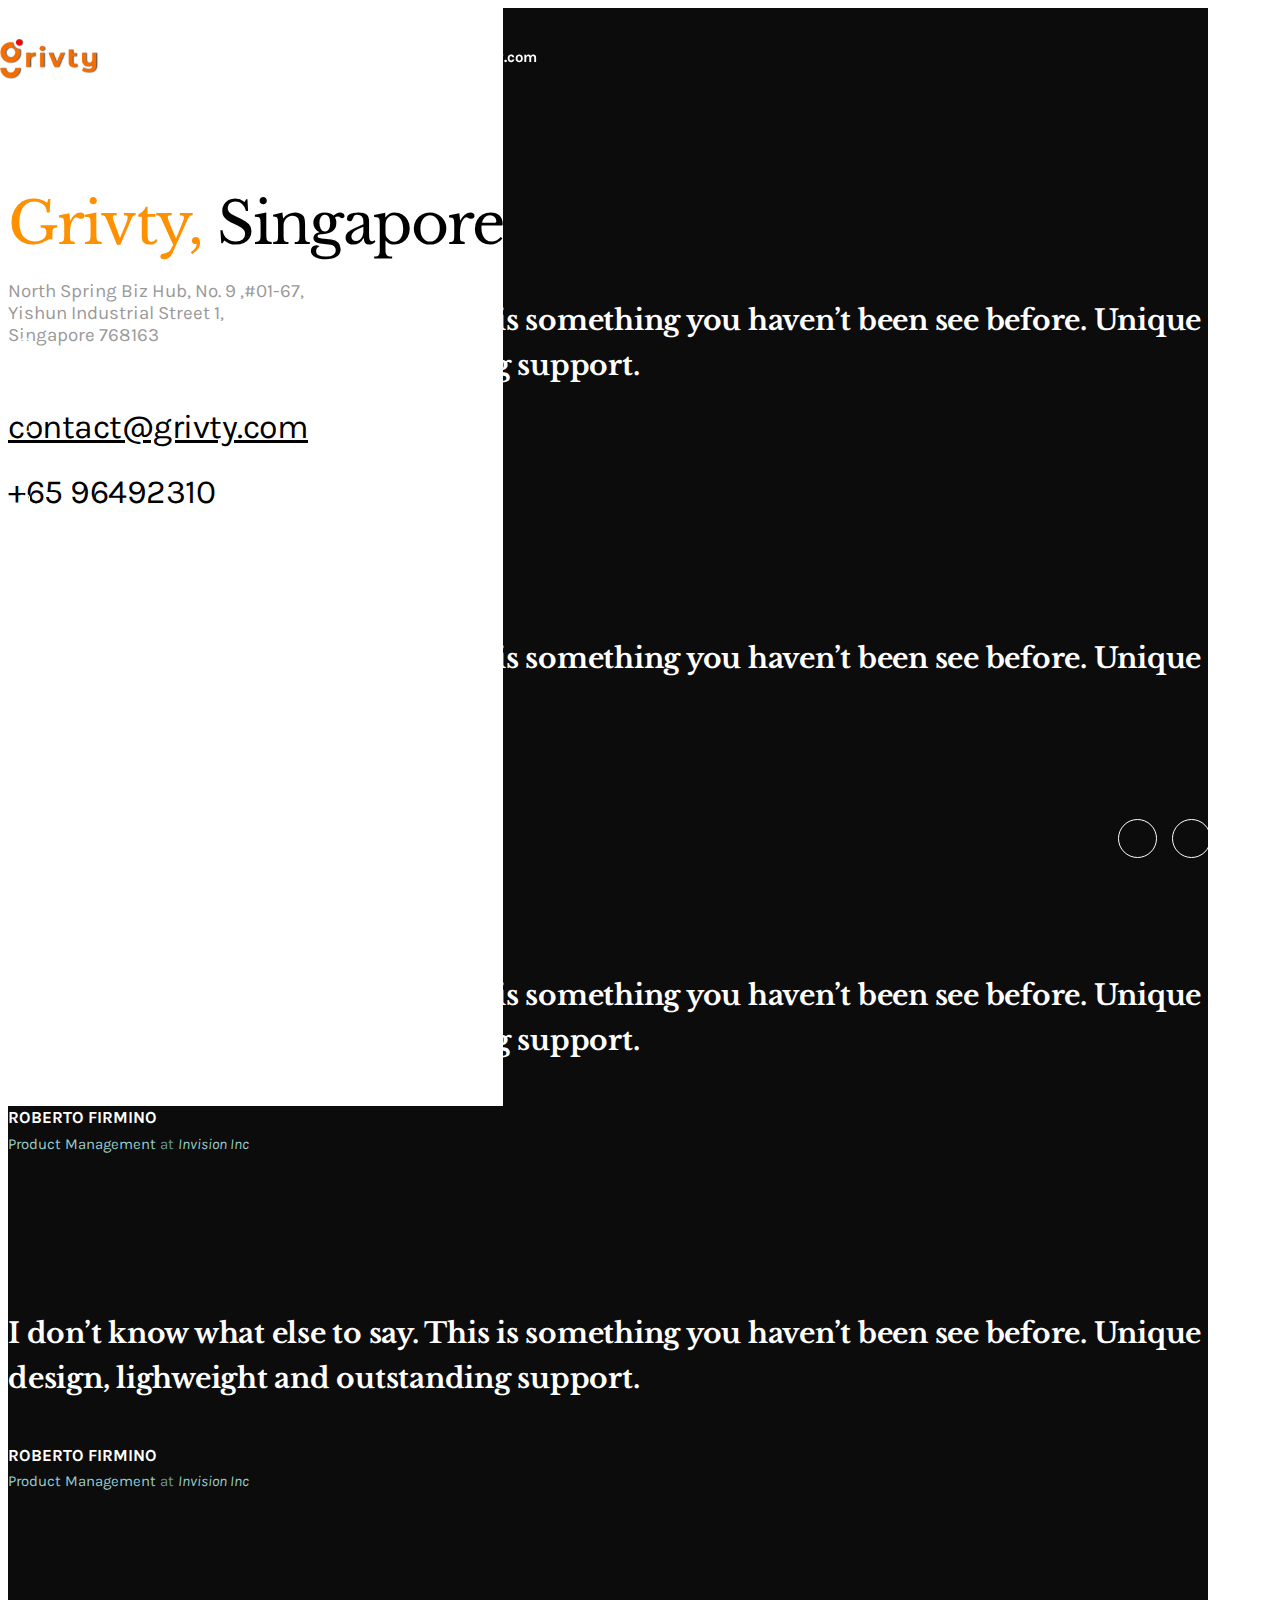
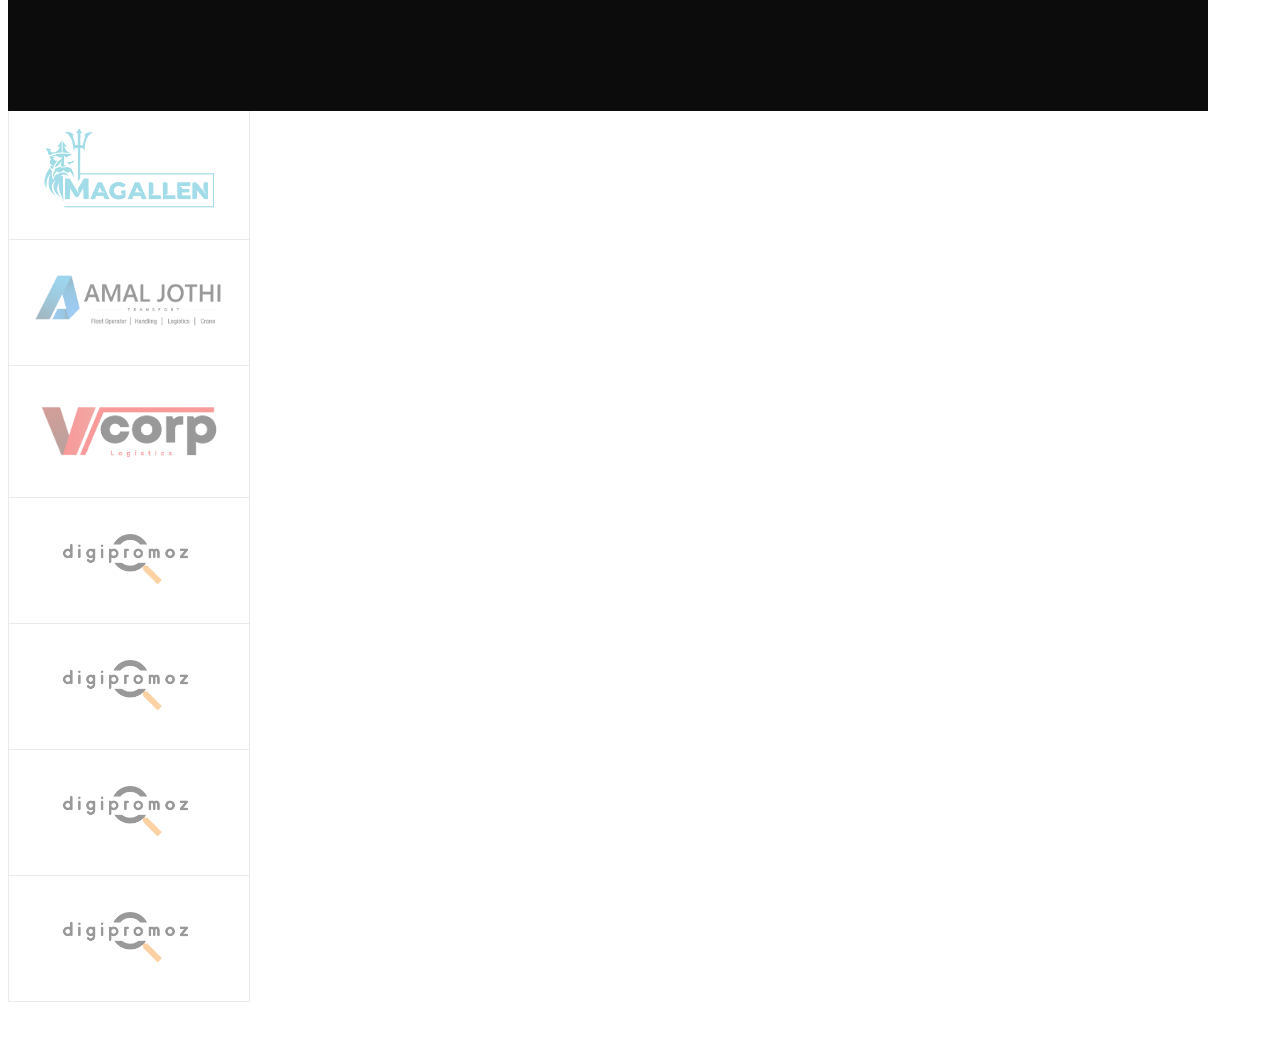
==== commit 95e6d6dd: "65" ====
--- a/public/index.html
+++ b/public/index.html
@@ -110,7 +110,14 @@
 
                         <div id="solution1"  class="collapse show" aria-labelledby="headingOne" data-parent="#solutions">
                           <div class="card-body">
-                            Designing for an optimal digital experience. intuitive and user friendly. Our websites, platforms and apps are built for the way your users behave to ensure an experience that will make them come back for more.... <a href="service.html">See more</a>
+                            Logo & Identity<br>
+Flyers,Brochures & Letterhead<br>
+Business Cards & Id Cards<br>
+Calendar & Corporate Folder<br>
+Ticket,Voucher & Postcard<br>
+Signboard & Decals<br>
+Display Stand & Billboards<br>
+Product Packaging 
                           </div>
                         </div>
                       </div>
@@ -124,7 +131,13 @@
                         </div>
                         <div id="solution2" class="collapse" aria-labelledby="headingTwo" data-parent="#solutions">
                           <div class="card-body">
-                            Designing for an optimal digital experience. intuitive and user friendly. Our websites, platforms and apps are built for the way your users behave to ensure an experience that will make them come back for more.... <a href="service.html">See more</a>
+                            Financial Analytics<br>
+Customer Analytics<br>
+Marketing and Sales Analytics<br>
+Supply Chain Analytics<br>
+Asset Analytics<br>
+Manufacturing Analytics<br>
+HR Analytics
                           </div>
                         </div>
                       </div>
@@ -137,7 +150,13 @@
                         </div>
                         <div id="solution3" class="collapse" aria-labelledby="headingThree" data-parent="#solutions">
                           <div class="card-body">
-                            Designing for an optimal digital experience. intuitive and user friendly. Our websites, platforms and apps are built for the way your users behave to ensure an experience that will make them come back for more.... <a href="service.html">See more</a>
+                            Digital Business Strategy<br>
+                            Website Design<br>
+                            Search Engine Optimization (SEO)<br>
+                            Social Media Optimization (SMO)<br>
+                            Email Marketing<br>
+                            Content Developing<br>
+                            Pay Per Click<br>
                           </div>
                         </div>
                       </div>
@@ -198,21 +217,21 @@
 
                 <div class="slide-body">
                   <div class="row no-gutters partner-list partner-bordered">
-                    <div class="col partner-item"><span class="inside"><img src="img/pic12.png" alt="" /></span></div>
-                    <div class="col partner-item"><a href="#" class="inside"><img src="img/pic13.png" alt="" /></a></div>
-                    <div class="col partner-item"><a href="#" class="inside"><img src="img/pic14.png" alt="" /></a></div>
-                    <div class="col partner-item"><a href="#" class="inside"><img src="img/pic15.png" alt="" /></a></div>
-                    <div class="col partner-item"><a href="#" class="inside"><img src="img/pic16.png" alt="" /></a></div>
-                    <div class="col partner-item"><a href="#" class="inside"><img src="img/pic17.png" alt="" /></a></div>
-                    <div class="col partner-item"><a href="#" class="inside"><img src="img/pic18.png" alt="" /></a></div>
-                    <div class="col partner-item"><a href="#" class="inside"><img src="img/pic20.png" alt="" /></a></div>
-                    <div class="col partner-item"><a href="#" class="inside"><img src="img/pic21.png" alt="" /></a></div>
-                    <div class="col partner-item"><a href="#" class="inside"><img src="img/pic22.png" alt="" /></a></div>
-                    <div class="col partner-item"><a href="#" class="inside"><img src="img/pic23.png" alt="" /></a></div>
-                    <div class="col partner-item"><a href="#" class="inside"><img src="img/pic24.png" alt="" /></a></div>
-                    <div class="col partner-item"><a href="#" class="inside"><img src="img/pic25.png" alt="" /></a></div>
-                    <div class="col partner-item"><a href="#" class="inside"><img src="img/pic26.png" alt="" /></a></div>
-                    <div class="col partner-item"><a href="#" class="inside"><img src="img/pic27.png" alt="" /></a></div>
+                    <div class="col partner-item"><span class="inside"><img src="img/clients/GARDEN DOOR-01.png" alt="" /></span></div>
+                    <div class="col partner-item"><a href="#" class="inside"><img src="img/clients/Little Nest Logo-01.png" alt="" /></a></div>
+                    <div class="col partner-item"><a href="#" class="inside"><img src="img/clients/ryukaa.png" alt="" /></a></div>
+                    <div class="col partner-item"><a href="#" class="inside"><img src="img/clients/Chestergate Technologies logo.png" alt="" /></a></div>
+                    <div class="col partner-item"><a href="#" class="inside"><img src="img/clients/flynew tours.png" alt="" /></a></div>
+                    <div class="col partner-item"><a href="#" class="inside"><img src="img/clients/Nee logo.png" alt="" /></a></div>
+                    <div class="col partner-item"><a href="#" class="inside"><img src="img/clients/Smart garden mart logo.png" alt="" /></a></div>
+                    <div class="col partner-item"><a href="#" class="inside"><img src="img/clients/river valley logo.png" alt="" /></a></div>
+                    <div class="col partner-item"><a href="#" class="inside"><img src="img/clients/MAGALLEN -01.png" alt="" /></a></div>
+                    <div class="col partner-item"><a href="#" class="inside"><img src="img/clients/Amal jothi-01.png" alt="" /></a></div>
+                    <div class="col partner-item"><a href="#" class="inside"><img src="img/clients/Vcorplogo-01.png" alt="" /></a></div>
+                    <div class="col partner-item"><a href="#" class="inside"><img src="img/clients/digipromoz logo-01.png" alt="" /></a></div>
+                    <div class="col partner-item"><a href="#" class="inside"><img src="img/clients/digipromoz logo-01.png" alt="" /></a></div>
+                    <div class="col partner-item"><a href="#" class="inside"><img src="img/clients/digipromoz logo-01.png" alt="" /></a></div>
+                    <div class="col partner-item"><a href="#" class="inside"><img src="img/clients/digipromoz logo-01.png" alt="" /></a></div>
                   </div>
                 </div>
               </div>
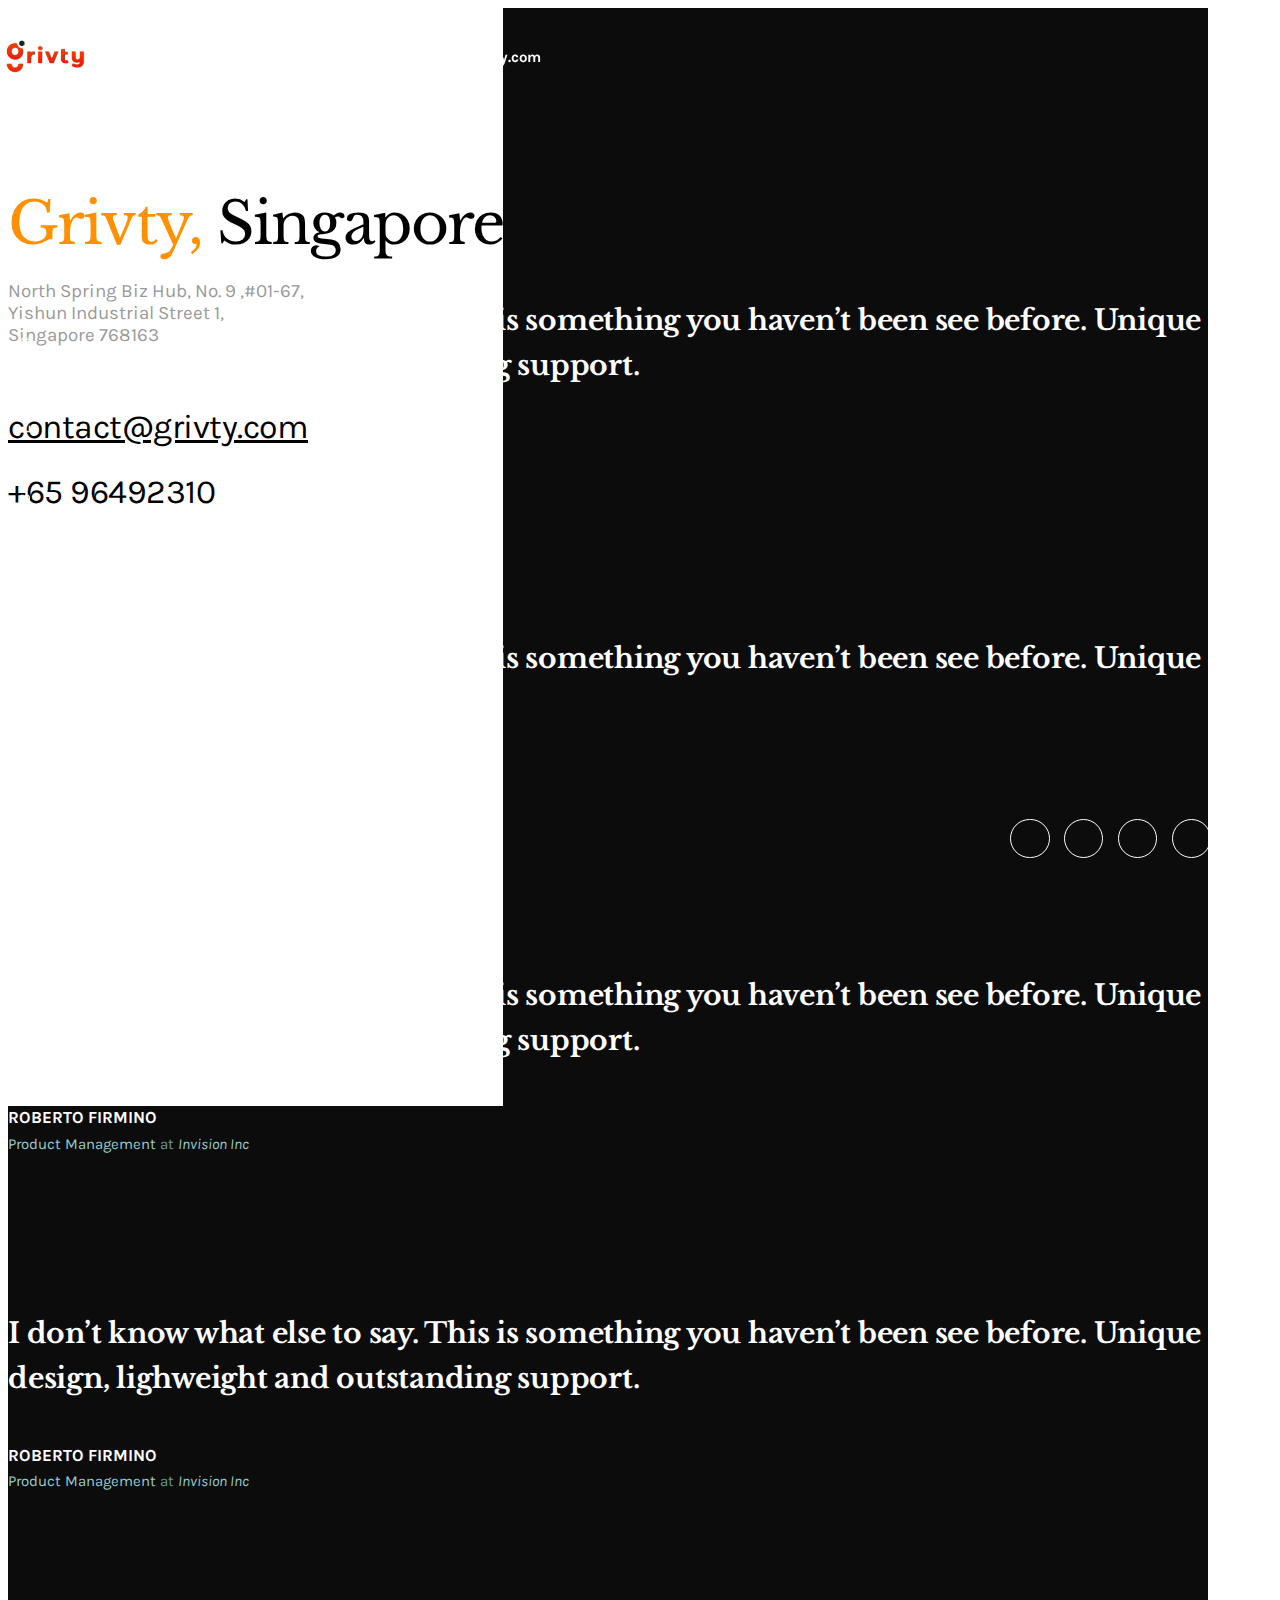
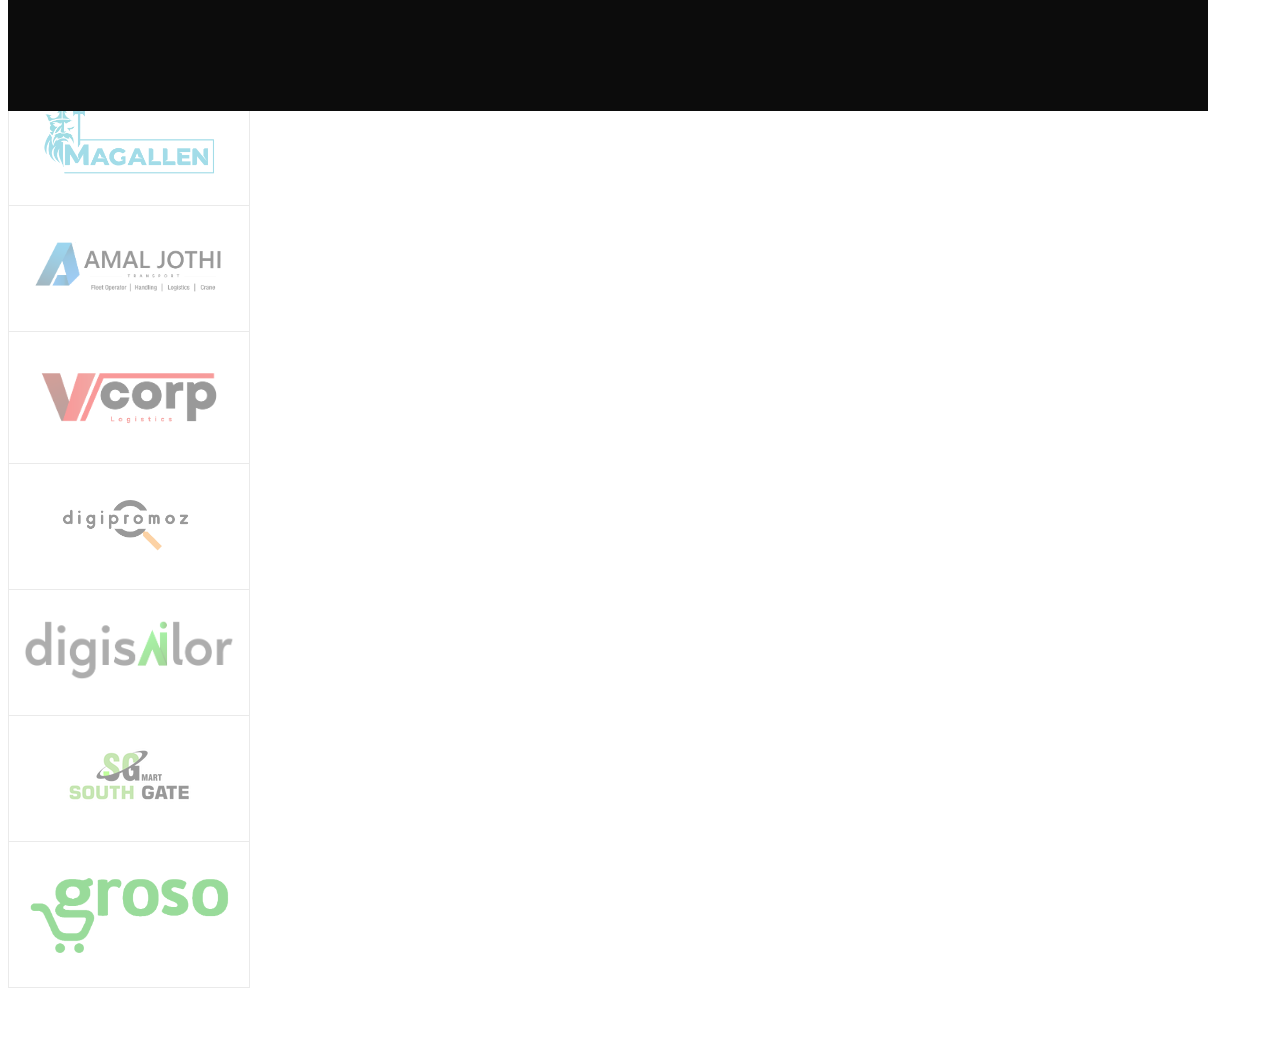
==== commit c734805f: "3" ====
--- a/public/index.html
+++ b/public/index.html
@@ -39,8 +39,8 @@
           <div class="container-fluid clearfix">
             <div class="brand">
               <a href="home-flash.html">
-                <a href="index.html"> <img src="img/logo2.png" alt="Italian Trulli" width="100 "></a>
-                <div class="brand-text">Design <br /> Your Dreams</div>
+                <a href="index.html"> <img src="img/grivty.png" alt="Italian Trulli" width="100 "></a>
+                <div class="brand-text">Designing Your<br />  Dreams</div>
               </a>
             </div>
 
@@ -56,9 +56,12 @@
 
 
         <ul class="social social-rounded social-rounded-fixed social-rounded-dark">
-          <li><a href="#"><i class="socicon-twitter"></i></a></li>
+          <li><a href="#"><i class="socicon-instagram"></i></a></li>
           <li><a href="#"><i class="socicon-facebook"></i></a></li>
-          <li><a href="#"><i class="socicon-googleplus"></i></a></li>
+          <li><a href="#"><i class="socicon-linkedin"></i></a></li>
+          <li><a href="https://g.page/r/CYeypXr9HZm3EAE"><i class="socicon-googlemaps"></i></a></li>
+          <li><a href="https://wa.me/6596492310?text=Hi Grivty!"><i class="socicon-whatsapp"></i></a></li>
+          
         </ul>
 
         <div class="establised">establised 1991</div>
@@ -172,7 +175,7 @@
               <div class="slide-bg-list">
                 <div class="slide-bg active"><div class="inside" style="background-image: url(img/piling-project1.jpg);"></div></div>
                 <div class="slide-bg"><div class="inside" style="background-image: url(img/piling-project2.jpg);"></div></div>
-                <div class="slide-bg"><div class="inside" style="background-image: url(img/piling-project3.jpg);"></div></div>
+                <div class="slide-bg"><div class="inside" style="background-image: url(img/littlenest.jpg);"></div></div>
                 <div class="slide-bg"><div class="inside" style="background-image: url(img/piling-project4.jpg);"></div></div>
                 <div class="slide-bg"><div class="inside" style="background-image: url(img/piling-project5.jpg);"></div></div>
               </div>
@@ -188,7 +191,7 @@
                     <div class="piling-project-detail">2018 / Branding</div>
                   </div>
                   <div class="col-xl-4 col-6 piling-project-item">
-                    <h3 class="piling-project-title font-libre"><a href="single-project-branding.html" class="a-change-bg">ICO Bottle<br /> Opener</a></h3>
+                    <h3 class="piling-project-title font-libre"><a href="single-project-branding.html" class="a-change-bg">Little Nest<br /> Opener</a></h3>
                     <div class="piling-project-detail">2018 / Branding</div>
                   </div>
                   <div class="col-xl-4 col-6 piling-project-item">
@@ -229,9 +232,9 @@
                     <div class="col partner-item"><a href="#" class="inside"><img src="img/clients/Amal jothi-01.png" alt="" /></a></div>
                     <div class="col partner-item"><a href="#" class="inside"><img src="img/clients/Vcorplogo-01.png" alt="" /></a></div>
                     <div class="col partner-item"><a href="#" class="inside"><img src="img/clients/digipromoz logo-01.png" alt="" /></a></div>
-                    <div class="col partner-item"><a href="#" class="inside"><img src="img/clients/digipromoz logo-01.png" alt="" /></a></div>
-                    <div class="col partner-item"><a href="#" class="inside"><img src="img/clients/digipromoz logo-01.png" alt="" /></a></div>
-                    <div class="col partner-item"><a href="#" class="inside"><img src="img/clients/digipromoz logo-01.png" alt="" /></a></div>
+                    <div class="col partner-item"><a href="#" class="inside"><img src="img/clients/digisailor logo-01.png" alt="" /></a></div>
+                    <div class="col partner-item"><a href="#" class="inside"><img src="img/clients/sgmart.png" alt="" /></a></div>
+                    <div class="col partner-item"><a href="#" class="inside"><img src="img/clients/groso.png" alt="" /></a></div>
                   </div>
                 </div>
               </div>
